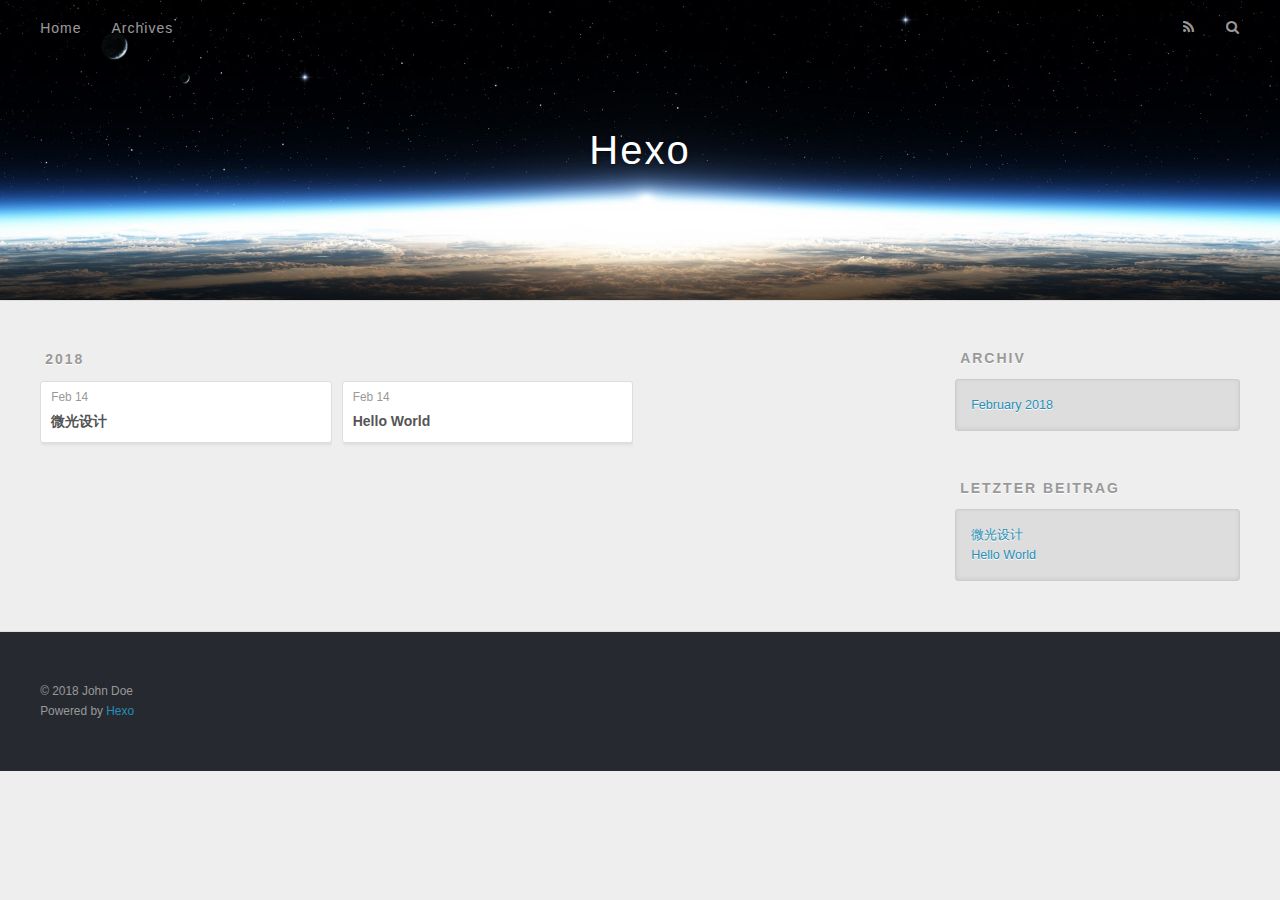
==== archives/index.html @ 1cd27b0e "Site updated: 2018-02-20 21:52:46" ====
<!DOCTYPE html>
<html>
<head>
  <meta charset="utf-8">
  

  
  <title>Archiv | Hexo</title>
  <meta name="viewport" content="width=device-width, initial-scale=1, maximum-scale=1">
  <meta property="og:type" content="website">
<meta property="og:title" content="Hexo">
<meta property="og:url" content="http://yoursite.com/archives/index.html">
<meta property="og:site_name" content="Hexo">
<meta name="twitter:card" content="summary">
<meta name="twitter:title" content="Hexo">
  
    <link rel="alternate" href="/atom.xml" title="Hexo" type="application/atom+xml">
  
  
    <link rel="icon" href="/favicon.png">
  
  
    <link href="//fonts.googleapis.com/css?family=Source+Code+Pro" rel="stylesheet" type="text/css">
  
  <link rel="stylesheet" href="/css/style.css">
</head>

<body>
  <div id="container">
    <div id="wrap">
      <header id="header">
  <div id="banner"></div>
  <div id="header-outer" class="outer">
    <div id="header-title" class="inner">
      <h1 id="logo-wrap">
        <a href="/" id="logo">Hexo</a>
      </h1>
      
    </div>
    <div id="header-inner" class="inner">
      <nav id="main-nav">
        <a id="main-nav-toggle" class="nav-icon"></a>
        
          <a class="main-nav-link" href="/">Home</a>
        
          <a class="main-nav-link" href="/archives">Archives</a>
        
      </nav>
      <nav id="sub-nav">
        
          <a id="nav-rss-link" class="nav-icon" href="/atom.xml" title="RSS Feed"></a>
        
        <a id="nav-search-btn" class="nav-icon" title="Suche"></a>
      </nav>
      <div id="search-form-wrap">
        <form action="//google.com/search" method="get" accept-charset="UTF-8" class="search-form"><input type="search" name="q" class="search-form-input" placeholder="Search"><button type="submit" class="search-form-submit">&#xF002;</button><input type="hidden" name="sitesearch" value="http://yoursite.com"></form>
      </div>
    </div>
  </div>
</header>
      <div class="outer">
        <section id="main">
  
  
    
    
      
      
      <section class="archives-wrap">
        <div class="archive-year-wrap">
          <a href="/archives/2018" class="archive-year">2018</a>
        </div>
        <div class="archives">
    
    <article class="archive-article archive-type-post">
  <div class="archive-article-inner">
    <header class="archive-article-header">
      <a href="/2018/02/14/微光设计/" class="archive-article-date">
  <time datetime="2018-02-14T03:59:47.000Z" itemprop="datePublished">Feb 14</time>
</a>
      
  
    <h1 itemprop="name">
      <a class="archive-article-title" href="/2018/02/14/微光设计/">微光设计</a>
    </h1>
  

    </header>
  </div>
</article>
  
    
    
    <article class="archive-article archive-type-post">
  <div class="archive-article-inner">
    <header class="archive-article-header">
      <a href="/2018/02/14/hello-world/" class="archive-article-date">
  <time datetime="2018-02-14T03:31:46.911Z" itemprop="datePublished">Feb 14</time>
</a>
      
  
    <h1 itemprop="name">
      <a class="archive-article-title" href="/2018/02/14/hello-world/">Hello World</a>
    </h1>
  

    </header>
  </div>
</article>
  
  
    </div></section>
  


</section>
        
          <aside id="sidebar">
  
    

  
    

  
    
  
    
  <div class="widget-wrap">
    <h3 class="widget-title">Archiv</h3>
    <div class="widget">
      <ul class="archive-list"><li class="archive-list-item"><a class="archive-list-link" href="/archives/2018/02/">February 2018</a></li></ul>
    </div>
  </div>


  
    
  <div class="widget-wrap">
    <h3 class="widget-title">letzter Beitrag</h3>
    <div class="widget">
      <ul>
        
          <li>
            <a href="/2018/02/14/微光设计/">微光设计</a>
          </li>
        
          <li>
            <a href="/2018/02/14/hello-world/">Hello World</a>
          </li>
        
      </ul>
    </div>
  </div>

  
</aside>
        
      </div>
      <footer id="footer">
  
  <div class="outer">
    <div id="footer-info" class="inner">
      &copy; 2018 John Doe<br>
      Powered by <a href="http://hexo.io/" target="_blank">Hexo</a>
    </div>
  </div>
</footer>
    </div>
    <nav id="mobile-nav">
  
    <a href="/" class="mobile-nav-link">Home</a>
  
    <a href="/archives" class="mobile-nav-link">Archives</a>
  
</nav>
    

<script src="//ajax.googleapis.com/ajax/libs/jquery/2.0.3/jquery.min.js"></script>


  <link rel="stylesheet" href="/fancybox/jquery.fancybox.css">
  <script src="/fancybox/jquery.fancybox.pack.js"></script>


<script src="/js/script.js"></script>



  </div>
</body>
</html>
---- css/style.css ----
body {
  width: 100%;
}
body:before,
body:after {
  content: "";
  display: table;
}
body:after {
  clear: both;
}
html,
body,
div,
span,
applet,
object,
iframe,
h1,
h2,
h3,
h4,
h5,
h6,
p,
blockquote,
pre,
a,
abbr,
acronym,
address,
big,
cite,
code,
del,
dfn,
em,
img,
ins,
kbd,
q,
s,
samp,
small,
strike,
strong,
sub,
sup,
tt,
var,
dl,
dt,
dd,
ol,
ul,
li,
fieldset,
form,
label,
legend,
table,
caption,
tbody,
tfoot,
thead,
tr,
th,
td {
  margin: 0;
  padding: 0;
  border: 0;
  outline: 0;
  font-weight: inherit;
  font-style: inherit;
  font-family: inherit;
  font-size: 100%;
  vertical-align: baseline;
}
body {
  line-height: 1;
  color: #000;
  background: #fff;
}
ol,
ul {
  list-style: none;
}
table {
  border-collapse: separate;
  border-spacing: 0;
  vertical-align: middle;
}
caption,
th,
td {
  text-align: left;
  font-weight: normal;
  vertical-align: middle;
}
a img {
  border: none;
}
input,
button {
  margin: 0;
  padding: 0;
}
input::-moz-focus-inner,
button::-moz-focus-inner {
  border: 0;
  padding: 0;
}
@font-face {
  font-family: FontAwesome;
  font-style: normal;
  font-weight: normal;
  src: url("fonts/fontawesome-webfont.eot?v=#4.0.3");
  src: url("fonts/fontawesome-webfont.eot?#iefix&v=#4.0.3") format("embedded-opentype"), url("fonts/fontawesome-webfont.woff?v=#4.0.3") format("woff"), url("fonts/fontawesome-webfont.ttf?v=#4.0.3") format("truetype"), url("fonts/fontawesome-webfont.svg#fontawesomeregular?v=#4.0.3") format("svg");
}
html,
body,
#container {
  height: 100%;
}
body {
  background: #eee;
  font: 14px -apple-system, BlinkMacSystemFont, "Segoe UI", "Roboto", "Oxygen", "Ubuntu", "Cantarell", "Fira Sans", "Droid Sans", "Helvetica Neue", sans-serif;
  -webkit-text-size-adjust: 100%;
}
.outer {
  max-width: 1220px;
  margin: 0 auto;
  padding: 0 20px;
}
.outer:before,
.outer:after {
  content: "";
  display: table;
}
.outer:after {
  clear: both;
}
.inner {
  display: inline;
  float: left;
  width: 98.33333333333333%;
  margin: 0 0.833333333333333%;
}
.left,
.alignleft {
  float: left;
}
.right,
.alignright {
  float: right;
}
.clear {
  clear: both;
}
#container {
  position: relative;
}
.mobile-nav-on {
  overflow: hidden;
}
#wrap {
  height: 100%;
  width: 100%;
  position: absolute;
  top: 0;
  left: 0;
  -webkit-transition: 0.2s ease-out;
  -moz-transition: 0.2s ease-out;
  -ms-transition: 0.2s ease-out;
  transition: 0.2s ease-out;
  z-index: 1;
  background: #eee;
}
.mobile-nav-on #wrap {
  left: 280px;
}
@media screen and (min-width: 768px) {
  #main {
    display: inline;
    float: left;
    width: 73.33333333333333%;
    margin: 0 0.833333333333333%;
  }
}
.article-date,
.article-category-link,
.archive-year,
.widget-title {
  text-decoration: none;
  text-transform: uppercase;
  letter-spacing: 2px;
  color: #999;
  margin-bottom: 1em;
  margin-left: 5px;
  line-height: 1em;
  text-shadow: 0 1px #fff;
  font-weight: bold;
}
.article-inner,
.archive-article-inner {
  background: #fff;
  -webkit-box-shadow: 1px 2px 3px #ddd;
  box-shadow: 1px 2px 3px #ddd;
  border: 1px solid #ddd;
  border-radius: 3px;
}
.article-entry h1,
.widget h1 {
  font-size: 2em;
}
.article-entry h2,
.widget h2 {
  font-size: 1.5em;
}
.article-entry h3,
.widget h3 {
  font-size: 1.3em;
}
.article-entry h4,
.widget h4 {
  font-size: 1.2em;
}
.article-entry h5,
.widget h5 {
  font-size: 1em;
}
.article-entry h6,
.widget h6 {
  font-size: 1em;
  color: #999;
}
.article-entry hr,
.widget hr {
  border: 1px dashed #ddd;
}
.article-entry strong,
.widget strong {
  font-weight: bold;
}
.article-entry em,
.widget em,
.article-entry cite,
.widget cite {
  font-style: italic;
}
.article-entry sup,
.widget sup,
.article-entry sub,
.widget sub {
  font-size: 0.75em;
  line-height: 0;
  position: relative;
  vertical-align: baseline;
}
.article-entry sup,
.widget sup {
  top: -0.5em;
}
.article-entry sub,
.widget sub {
  bottom: -0.2em;
}
.article-entry small,
.widget small {
  font-size: 0.85em;
}
.article-entry acronym,
.widget acronym,
.article-entry abbr,
.widget abbr {
  border-bottom: 1px dotted;
}
.article-entry ul,
.widget ul,
.article-entry ol,
.widget ol,
.article-entry dl,
.widget dl {
  margin: 0 20px;
  line-height: 1.6em;
}
.article-entry ul ul,
.widget ul ul,
.article-entry ol ul,
.widget ol ul,
.article-entry ul ol,
.widget ul ol,
.article-entry ol ol,
.widget ol ol {
  margin-top: 0;
  margin-bottom: 0;
}
.article-entry ul,
.widget ul {
  list-style: disc;
}
.article-entry ol,
.widget ol {
  list-style: decimal;
}
.article-entry dt,
.widget dt {
  font-weight: bold;
}
#header {
  height: 300px;
  position: relative;
  border-bottom: 1px solid #ddd;
}
#header:before,
#header:after {
  content: "";
  position: absolute;
  left: 0;
  right: 0;
  height: 40px;
}
#header:before {
  top: 0;
  background: -webkit-linear-gradient(rgba(0,0,0,0.2), transparent);
  background: -moz-linear-gradient(rgba(0,0,0,0.2), transparent);
  background: -ms-linear-gradient(rgba(0,0,0,0.2), transparent);
  background: linear-gradient(rgba(0,0,0,0.2), transparent);
}
#header:after {
  bottom: 0;
  background: -webkit-linear-gradient(transparent, rgba(0,0,0,0.2));
  background: -moz-linear-gradient(transparent, rgba(0,0,0,0.2));
  background: -ms-linear-gradient(transparent, rgba(0,0,0,0.2));
  background: linear-gradient(transparent, rgba(0,0,0,0.2));
}
#header-outer {
  height: 100%;
  position: relative;
}
#header-inner {
  position: relative;
  overflow: hidden;
}
#banner {
  position: absolute;
  top: 0;
  left: 0;
  width: 100%;
  height: 100%;
  background: url("images/banner.jpg") center #000;
  -webkit-background-size: cover;
  -moz-background-size: cover;
  background-size: cover;
  z-index: -1;
}
#header-title {
  text-align: center;
  height: 40px;
  position: absolute;
  top: 50%;
  left: 0;
  margin-top: -20px;
}
#logo,
#subtitle {
  text-decoration: none;
  color: #fff;
  font-weight: 300;
  text-shadow: 0 1px 4px rgba(0,0,0,0.3);
}
#logo {
  font-size: 40px;
  line-height: 40px;
  letter-spacing: 2px;
}
#subtitle {
  font-size: 16px;
  line-height: 16px;
  letter-spacing: 1px;
}
#subtitle-wrap {
  margin-top: 16px;
}
#main-nav {
  float: left;
  margin-left: -15px;
}
.nav-icon,
.main-nav-link {
  float: left;
  color: #fff;
  opacity: 0.6;
  text-decoration: none;
  text-shadow: 0 1px rgba(0,0,0,0.2);
  -webkit-transition: opacity 0.2s;
  -moz-transition: opacity 0.2s;
  -ms-transition: opacity 0.2s;
  transition: opacity 0.2s;
  display: block;
  padding: 20px 15px;
}
.nav-icon:hover,
.main-nav-link:hover {
  opacity: 1;
}
.nav-icon {
  font-family: FontAwesome;
  text-align: center;
  font-size: 14px;
  width: 14px;
  height: 14px;
  padding: 20px 15px;
  position: relative;
  cursor: pointer;
}
.main-nav-link {
  font-weight: 300;
  letter-spacing: 1px;
}
@media screen and (max-width: 479px) {
  .main-nav-link {
    display: none;
  }
}
#main-nav-toggle {
  display: none;
}
#main-nav-toggle:before {
  content: "\f0c9";
}
@media screen and (max-width: 479px) {
  #main-nav-toggle {
    display: block;
  }
}
#sub-nav {
  float: right;
  margin-right: -15px;
}
#nav-rss-link:before {
  content: "\f09e";
}
#nav-search-btn:before {
  content: "\f002";
}
#search-form-wrap {
  position: absolute;
  top: 15px;
  width: 150px;
  height: 30px;
  right: -150px;
  opacity: 0;
  -webkit-transition: 0.2s ease-out;
  -moz-transition: 0.2s ease-out;
  -ms-transition: 0.2s ease-out;
  transition: 0.2s ease-out;
}
#search-form-wrap.on {
  opacity: 1;
  right: 0;
}
@media screen and (max-width: 479px) {
  #search-form-wrap {
    width: 100%;
    right: -100%;
  }
}
.search-form {
  position: absolute;
  top: 0;
  left: 0;
  right: 0;
  background: #fff;
  padding: 5px 15px;
  border-radius: 15px;
  -webkit-box-shadow: 0 0 10px rgba(0,0,0,0.3);
  box-shadow: 0 0 10px rgba(0,0,0,0.3);
}
.search-form-input {
  border: none;
  background: none;
  color: #555;
  width: 100%;
  font: 13px -apple-system, BlinkMacSystemFont, "Segoe UI", "Roboto", "Oxygen", "Ubuntu", "Cantarell", "Fira Sans", "Droid Sans", "Helvetica Neue", sans-serif;
  outline: none;
}
.search-form-input::-webkit-search-results-decoration,
.search-form-input::-webkit-search-cancel-button {
  -webkit-appearance: none;
}
.search-form-submit {
  position: absolute;
  top: 50%;
  right: 10px;
  margin-top: -7px;
  font: 13px FontAwesome;
  border: none;
  background: none;
  color: #bbb;
  cursor: pointer;
}
.search-form-submit:hover,
.search-form-submit:focus {
  color: #777;
}
.article {
  margin: 50px 0;
}
.article-inner {
  overflow: hidden;
}
.article-meta:before,
.article-meta:after {
  content: "";
  display: table;
}
.article-meta:after {
  clear: both;
}
.article-date {
  float: left;
}
.article-category {
  float: left;
  line-height: 1em;
  color: #ccc;
  text-shadow: 0 1px #fff;
  margin-left: 8px;
}
.article-category:before {
  content: "\2022";
}
.article-category-link {
  margin: 0 12px 1em;
}
.article-header {
  padding: 20px 20px 0;
}
.article-title {
  text-decoration: none;
  font-size: 2em;
  font-weight: bold;
  color: #555;
  line-height: 1.1em;
  -webkit-transition: color 0.2s;
  -moz-transition: color 0.2s;
  -ms-transition: color 0.2s;
  transition: color 0.2s;
}
a.article-title:hover {
  color: #258fb8;
}
.article-entry {
  color: #555;
  padding: 0 20px;
}
.article-entry:before,
.article-entry:after {
  content: "";
  display: table;
}
.article-entry:after {
  clear: both;
}
.article-entry p,
.article-entry table {
  line-height: 1.6em;
  margin: 1.6em 0;
}
.article-entry h1,
.article-entry h2,
.article-entry h3,
.article-entry h4,
.article-entry h5,
.article-entry h6 {
  font-weight: bold;
}
.article-entry h1,
.article-entry h2,
.article-entry h3,
.article-entry h4,
.article-entry h5,
.article-entry h6 {
  line-height: 1.1em;
  margin: 1.1em 0;
}
.article-entry a {
  color: #258fb8;
  text-decoration: none;
}
.article-entry a:hover {
  text-decoration: underline;
}
.article-entry ul,
.article-entry ol,
.article-entry dl {
  margin-top: 1.6em;
  margin-bottom: 1.6em;
}
.article-entry img,
.article-entry video {
  max-width: 100%;
  height: auto;
  display: block;
  margin: auto;
}
.article-entry iframe {
  border: none;
}
.article-entry table {
  width: 100%;
  border-collapse: collapse;
  border-spacing: 0;
}
.article-entry th {
  font-weight: bold;
  border-bottom: 3px solid #ddd;
  padding-bottom: 0.5em;
}
.article-entry td {
  border-bottom: 1px solid #ddd;
  padding: 10px 0;
}
.article-entry blockquote {
  font-family: Georgia, "Times New Roman", serif;
  font-size: 1.4em;
  margin: 1.6em 20px;
  text-align: center;
}
.article-entry blockquote footer {
  font-size: 14px;
  margin: 1.6em 0;
  font-family: -apple-system, BlinkMacSystemFont, "Segoe UI", "Roboto", "Oxygen", "Ubuntu", "Cantarell", "Fira Sans", "Droid Sans", "Helvetica Neue", sans-serif;
}
.article-entry blockquote footer cite:before {
  content: "—";
  padding: 0 0.5em;
}
.article-entry .pullquote {
  text-align: left;
  width: 45%;
  margin: 0;
}
.article-entry .pullquote.left {
  margin-left: 0.5em;
  margin-right: 1em;
}
.article-entry .pullquote.right {
  margin-right: 0.5em;
  margin-left: 1em;
}
.article-entry .caption {
  color: #999;
  display: block;
  font-size: 0.9em;
  margin-top: 0.5em;
  position: relative;
  text-align: center;
}
.article-entry .video-container {
  position: relative;
  padding-top: 56.25%;
  height: 0;
  overflow: hidden;
}
.article-entry .video-container iframe,
.article-entry .video-container object,
.article-entry .video-container embed {
  position: absolute;
  top: 0;
  left: 0;
  width: 100%;
  height: 100%;
  margin-top: 0;
}
.article-more-link a {
  display: inline-block;
  line-height: 1em;
  padding: 6px 15px;
  border-radius: 15px;
  background: #eee;
  color: #999;
  text-shadow: 0 1px #fff;
  text-decoration: none;
}
.article-more-link a:hover {
  background: #258fb8;
  color: #fff;
  text-decoration: none;
  text-shadow: 0 1px #1e7293;
}
.article-footer {
  font-size: 0.85em;
  line-height: 1.6em;
  border-top: 1px solid #ddd;
  padding-top: 1.6em;
  margin: 0 20px 20px;
}
.article-footer:before,
.article-footer:after {
  content: "";
  display: table;
}
.article-footer:after {
  clear: both;
}
.article-footer a {
  color: #999;
  text-decoration: none;
}
.article-footer a:hover {
  color: #555;
}
.article-tag-list-item {
  float: left;
  margin-right: 10px;
}
.article-tag-list-link:before {
  content: "#";
}
.article-comment-link {
  float: right;
}
.article-comment-link:before {
  content: "\f075";
  font-family: FontAwesome;
  padding-right: 8px;
}
.article-share-link {
  cursor: pointer;
  float: right;
  margin-left: 20px;
}
.article-share-link:before {
  content: "\f064";
  font-family: FontAwesome;
  padding-right: 6px;
}
#article-nav {
  position: relative;
}
#article-nav:before,
#article-nav:after {
  content: "";
  display: table;
}
#article-nav:after {
  clear: both;
}
@media screen and (min-width: 768px) {
  #article-nav {
    margin: 50px 0;
  }
  #article-nav:before {
    width: 8px;
    height: 8px;
    position: absolute;
    top: 50%;
    left: 50%;
    margin-top: -4px;
    margin-left: -4px;
    content: "";
    border-radius: 50%;
    background: #ddd;
    -webkit-box-shadow: 0 1px 2px #fff;
    box-shadow: 0 1px 2px #fff;
  }
}
.article-nav-link-wrap {
  text-decoration: none;
  text-shadow: 0 1px #fff;
  color: #999;
  -webkit-box-sizing: border-box;
  -moz-box-sizing: border-box;
  box-sizing: border-box;
  margin-top: 50px;
  text-align: center;
  display: block;
}
.article-nav-link-wrap:hover {
  color: #555;
}
@media screen and (min-width: 768px) {
  .article-nav-link-wrap {
    width: 50%;
    margin-top: 0;
  }
}
@media screen and (min-width: 768px) {
  #article-nav-newer {
    float: left;
    text-align: right;
    padding-right: 20px;
  }
}
@media screen and (min-width: 768px) {
  #article-nav-older {
    float: right;
    text-align: left;
    padding-left: 20px;
  }
}
.article-nav-caption {
  text-transform: uppercase;
  letter-spacing: 2px;
  color: #ddd;
  line-height: 1em;
  font-weight: bold;
}
#article-nav-newer .article-nav-caption {
  margin-right: -2px;
}
.article-nav-title {
  font-size: 0.85em;
  line-height: 1.6em;
  margin-top: 0.5em;
}
.article-share-box {
  position: absolute;
  display: none;
  background: #fff;
  -webkit-box-shadow: 1px 2px 10px rgba(0,0,0,0.2);
  box-shadow: 1px 2px 10px rgba(0,0,0,0.2);
  border-radius: 3px;
  margin-left: -145px;
  overflow: hidden;
  z-index: 1;
}
.article-share-box.on {
  display: block;
}
.article-share-input {
  width: 100%;
  background: none;
  -webkit-box-sizing: border-box;
  -moz-box-sizing: border-box;
  box-sizing: border-box;
  font: 14px -apple-system, BlinkMacSystemFont, "Segoe UI", "Roboto", "Oxygen", "Ubuntu", "Cantarell", "Fira Sans", "Droid Sans", "Helvetica Neue", sans-serif;
  padding: 0 15px;
  color: #555;
  outline: none;
  border: 1px solid #ddd;
  border-radius: 3px 3px 0 0;
  height: 36px;
  line-height: 36px;
}
.article-share-links {
  background: #eee;
}
.article-share-links:before,
.article-share-links:after {
  content: "";
  display: table;
}
.article-share-links:after {
  clear: both;
}
.article-share-twitter,
.article-share-facebook,
.article-share-pinterest,
.article-share-google {
  width: 50px;
  height: 36px;
  display: block;
  float: left;
  position: relative;
  color: #999;
  text-shadow: 0 1px #fff;
}
.article-share-twitter:before,
.article-share-facebook:before,
.article-share-pinterest:before,
.article-share-google:before {
  font-size: 20px;
  font-family: FontAwesome;
  width: 20px;
  height: 20px;
  position: absolute;
  top: 50%;
  left: 50%;
  margin-top: -10px;
  margin-left: -10px;
  text-align: center;
}
.article-share-twitter:hover,
.article-share-facebook:hover,
.article-share-pinterest:hover,
.article-share-google:hover {
  color: #fff;
}
.article-share-twitter:before {
  content: "\f099";
}
.article-share-twitter:hover {
  background: #00aced;
  text-shadow: 0 1px #008abe;
}
.article-share-facebook:before {
  content: "\f09a";
}
.article-share-facebook:hover {
  background: #3b5998;
  text-shadow: 0 1px #2f477a;
}
.article-share-pinterest:before {
  content: "\f0d2";
}
.article-share-pinterest:hover {
  background: #cb2027;
  text-shadow: 0 1px #a21a1f;
}
.article-share-google:before {
  content: "\f0d5";
}
.article-share-google:hover {
  background: #dd4b39;
  text-shadow: 0 1px #be3221;
}
.article-gallery {
  background: #000;
  position: relative;
}
.article-gallery-photos {
  position: relative;
  overflow: hidden;
}
.article-gallery-img {
  display: none;
  max-width: 100%;
}
.article-gallery-img:first-child {
  display: block;
}
.article-gallery-img.loaded {
  position: absolute;
  display: block;
}
.article-gallery-img img {
  display: block;
  max-width: 100%;
  margin: 0 auto;
}
#comments {
  background: #fff;
  -webkit-box-shadow: 1px 2px 3px #ddd;
  box-shadow: 1px 2px 3px #ddd;
  padding: 20px;
  border: 1px solid #ddd;
  border-radius: 3px;
  margin: 50px 0;
}
#comments a {
  color: #258fb8;
}
.archives-wrap {
  margin: 50px 0;
}
.archives:before,
.archives:after {
  content: "";
  display: table;
}
.archives:after {
  clear: both;
}
.archive-year-wrap {
  margin-bottom: 1em;
}
.archives {
  -webkit-column-gap: 10px;
  -moz-column-gap: 10px;
  column-gap: 10px;
}
@media screen and (min-width: 480px) and (max-width: 767px) {
  .archives {
    -webkit-column-count: 2;
    -moz-column-count: 2;
    column-count: 2;
  }
}
@media screen and (min-width: 768px) {
  .archives {
    -webkit-column-count: 3;
    -moz-column-count: 3;
    column-count: 3;
  }
}
.archive-article {
  -webkit-column-break-inside: avoid;
  page-break-inside: avoid;
  overflow: hidden;
  break-inside: avoid-column;
}
.archive-article-inner {
  padding: 10px;
  margin-bottom: 15px;
}
.archive-article-title {
  text-decoration: none;
  font-weight: bold;
  color: #555;
  -webkit-transition: color 0.2s;
  -moz-transition: color 0.2s;
  -ms-transition: color 0.2s;
  transition: color 0.2s;
  line-height: 1.6em;
}
.archive-article-title:hover {
  color: #258fb8;
}
.archive-article-footer {
  margin-top: 1em;
}
.archive-article-date {
  color: #999;
  text-decoration: none;
  font-size: 0.85em;
  line-height: 1em;
  margin-bottom: 0.5em;
  display: block;
}
#page-nav {
  margin: 50px auto;
  background: #fff;
  -webkit-box-shadow: 1px 2px 3px #ddd;
  box-shadow: 1px 2px 3px #ddd;
  border: 1px solid #ddd;
  border-radius: 3px;
  text-align: center;
  color: #999;
  overflow: hidden;
}
#page-nav:before,
#page-nav:after {
  content: "";
  display: table;
}
#page-nav:after {
  clear: both;
}
#page-nav a,
#page-nav span {
  padding: 10px 20px;
  line-height: 1;
  height: 2ex;
}
#page-nav a {
  color: #999;
  text-decoration: none;
}
#page-nav a:hover {
  background: #999;
  color: #fff;
}
#page-nav .prev {
  float: left;
}
#page-nav .next {
  float: right;
}
#page-nav .page-number {
  display: inline-block;
}
@media screen and (max-width: 479px) {
  #page-nav .page-number {
    display: none;
  }
}
#page-nav .current {
  color: #555;
  font-weight: bold;
}
#page-nav .space {
  color: #ddd;
}
#footer {
  background: #262a30;
  padding: 50px 0;
  border-top: 1px solid #ddd;
  color: #999;
}
#footer a {
  color: #258fb8;
  text-decoration: none;
}
#footer a:hover {
  text-decoration: underline;
}
#footer-info {
  line-height: 1.6em;
  font-size: 0.85em;
}
.article-entry pre,
.article-entry .highlight {
  background: #2d2d2d;
  margin: 0 -20px;
  padding: 15px 20px;
  border-style: solid;
  border-color: #ddd;
  border-width: 1px 0;
  overflow: auto;
  color: #ccc;
  line-height: 22.400000000000002px;
}
.article-entry .highlight .gutter pre,
.article-entry .gist .gist-file .gist-data .line-numbers {
  color: #666;
  font-size: 0.85em;
}
.article-entry pre,
.article-entry code {
  font-family: "Source Code Pro", Consolas, Monaco, Menlo, Consolas, monospace;
}
.article-entry code {
  background: #eee;
  text-shadow: 0 1px #fff;
  padding: 0 0.3em;
}
.article-entry pre code {
  background: none;
  text-shadow: none;
  padding: 0;
}
.article-entry .highlight pre {
  border: none;
  margin: 0;
  padding: 0;
}
.article-entry .highlight table {
  margin: 0;
  width: auto;
}
.article-entry .highlight td {
  border: none;
  padding: 0;
}
.article-entry .highlight figcaption {
  font-size: 0.85em;
  color: #999;
  line-height: 1em;
  margin-bottom: 1em;
}
.article-entry .highlight figcaption:before,
.article-entry .highlight figcaption:after {
  content: "";
  display: table;
}
.article-entry .highlight figcaption:after {
  clear: both;
}
.article-entry .highlight figcaption a {
  float: right;
}
.article-entry .highlight .gutter pre {
  text-align: right;
  padding-right: 20px;
}
.article-entry .highlight .line {
  height: 22.400000000000002px;
}
.article-entry .highlight .line.marked {
  background: #515151;
}
.article-entry .gist {
  margin: 0 -20px;
  border-style: solid;
  border-color: #ddd;
  border-width: 1px 0;
  background: #2d2d2d;
  padding: 15px 20px 15px 0;
}
.article-entry .gist .gist-file {
  border: none;
  font-family: "Source Code Pro", Consolas, Monaco, Menlo, Consolas, monospace;
  margin: 0;
}
.article-entry .gist .gist-file .gist-data {
  background: none;
  border: none;
}
.article-entry .gist .gist-file .gist-data .line-numbers {
  background: none;
  border: none;
  padding: 0 20px 0 0;
}
.article-entry .gist .gist-file .gist-data .line-data {
  padding: 0 !important;
}
.article-entry .gist .gist-file .highlight {
  margin: 0;
  padding: 0;
  border: none;
}
.article-entry .gist .gist-file .gist-meta {
  background: #2d2d2d;
  color: #999;
  font: 0.85em -apple-system, BlinkMacSystemFont, "Segoe UI", "Roboto", "Oxygen", "Ubuntu", "Cantarell", "Fira Sans", "Droid Sans", "Helvetica Neue", sans-serif;
  text-shadow: 0 0;
  padding: 0;
  margin-top: 1em;
  margin-left: 20px;
}
.article-entry .gist .gist-file .gist-meta a {
  color: #258fb8;
  font-weight: normal;
}
.article-entry .gist .gist-file .gist-meta a:hover {
  text-decoration: underline;
}
pre .comment,
pre .title {
  color: #999;
}
pre .variable,
pre .attribute,
pre .tag,
pre .regexp,
pre .ruby .constant,
pre .xml .tag .title,
pre .xml .pi,
pre .xml .doctype,
pre .html .doctype,
pre .css .id,
pre .css .class,
pre .css .pseudo {
  color: #f2777a;
}
pre .number,
pre .preprocessor,
pre .built_in,
pre .literal,
pre .params,
pre .constant {
  color: #f99157;
}
pre .class,
pre .ruby .class .title,
pre .css .rules .attribute {
  color: #9c9;
}
pre .string,
pre .value,
pre .inheritance,
pre .header,
pre .ruby .symbol,
pre .xml .cdata {
  color: #9c9;
}
pre .css .hexcolor {
  color: #6cc;
}
pre .function,
pre .python .decorator,
pre .python .title,
pre .ruby .function .title,
pre .ruby .title .keyword,
pre .perl .sub,
pre .javascript .title,
pre .coffeescript .title {
  color: #69c;
}
pre .keyword,
pre .javascript .function {
  color: #c9c;
}
@media screen and (max-width: 479px) {
  #mobile-nav {
    position: absolute;
    top: 0;
    left: 0;
    width: 280px;
    height: 100%;
    background: #191919;
    border-right: 1px solid #fff;
  }
}
@media screen and (max-width: 479px) {
  .mobile-nav-link {
    display: block;
    color: #999;
    text-decoration: none;
    padding: 15px 20px;
    font-weight: bold;
  }
  .mobile-nav-link:hover {
    color: #fff;
  }
}
@media screen and (min-width: 768px) {
  #sidebar {
    display: inline;
    float: left;
    width: 23.333333333333332%;
    margin: 0 0.833333333333333%;
  }
}
.widget-wrap {
  margin: 50px 0;
}
.widget {
  color: #777;
  text-shadow: 0 1px #fff;
  background: #ddd;
  -webkit-box-shadow: 0 -1px 4px #ccc inset;
  box-shadow: 0 -1px 4px #ccc inset;
  border: 1px solid #ccc;
  padding: 15px;
  border-radius: 3px;
}
.widget a {
  color: #258fb8;
  text-decoration: none;
}
.widget a:hover {
  text-decoration: underline;
}
.widget ul ul,
.widget ol ul,
.widget dl ul,
.widget ul ol,
.widget ol ol,
.widget dl ol,
.widget ul dl,
.widget ol dl,
.widget dl dl {
  margin-left: 15px;
  list-style: disc;
}
.widget {
  line-height: 1.6em;
  word-wrap: break-word;
  font-size: 0.9em;
}
.widget ul,
.widget ol {
  list-style: none;
  margin: 0;
}
.widget ul ul,
.widget ol ul,
.widget ul ol,
.widget ol ol {
  margin: 0 20px;
}
.widget ul ul,
.widget ol ul {
  list-style: disc;
}
.widget ul ol,
.widget ol ol {
  list-style: decimal;
}
.category-list-count,
.tag-list-count,
.archive-list-count {
  padding-left: 5px;
  color: #999;
  font-size: 0.85em;
}
.category-list-count:before,
.tag-list-count:before,
.archive-list-count:before {
  content: "(";
}
.category-list-count:after,
.tag-list-count:after,
.archive-list-count:after {
  content: ")";
}
.tagcloud a {
  margin-right: 5px;
  display: inline-block;
}
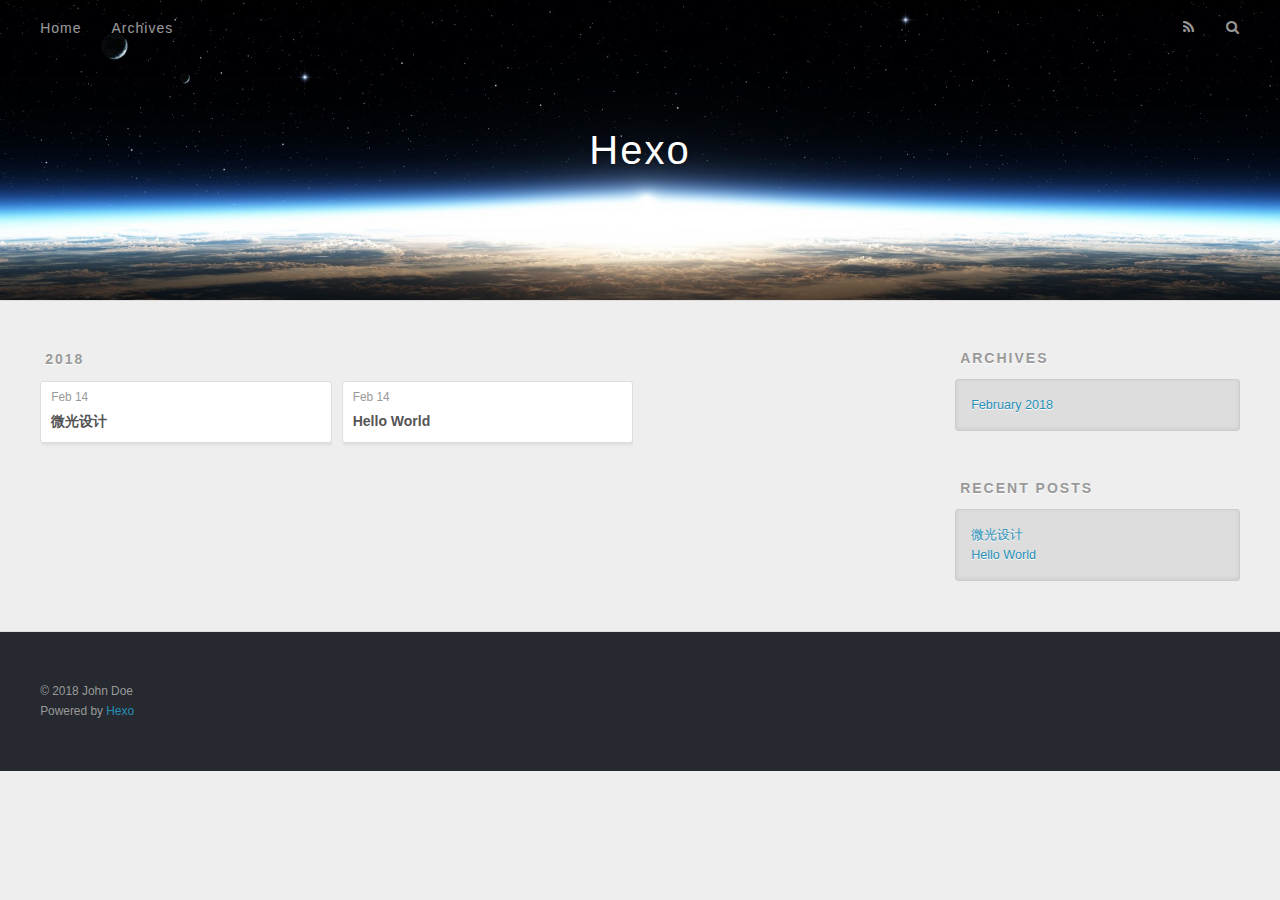
==== commit bd108301: "Site updated: 2018-02-20 21:59:26" ====
--- a/archives/index.html
+++ b/archives/index.html
@@ -5,7 +5,7 @@
   
 
   
-  <title>Archiv | Hexo</title>
+  <title>Archives | Hexo</title>
   <meta name="viewport" content="width=device-width, initial-scale=1, maximum-scale=1">
   <meta property="og:type" content="website">
 <meta property="og:title" content="Hexo">
@@ -50,7 +50,7 @@
         
           <a id="nav-rss-link" class="nav-icon" href="/atom.xml" title="RSS Feed"></a>
         
-        <a id="nav-search-btn" class="nav-icon" title="Suche"></a>
+        <a id="nav-search-btn" class="nav-icon" title="Search"></a>
       </nav>
       <div id="search-form-wrap">
         <form action="//google.com/search" method="get" accept-charset="UTF-8" class="search-form"><input type="search" name="q" class="search-form-input" placeholder="Search"><button type="submit" class="search-form-submit">&#xF002;</button><input type="hidden" name="sitesearch" value="http://yoursite.com"></form>
@@ -127,7 +127,7 @@
   
     
   <div class="widget-wrap">
-    <h3 class="widget-title">Archiv</h3>
+    <h3 class="widget-title">Archives</h3>
     <div class="widget">
       <ul class="archive-list"><li class="archive-list-item"><a class="archive-list-link" href="/archives/2018/02/">February 2018</a></li></ul>
     </div>
@@ -137,7 +137,7 @@
   
     
   <div class="widget-wrap">
-    <h3 class="widget-title">letzter Beitrag</h3>
+    <h3 class="widget-title">Recent Posts</h3>
     <div class="widget">
       <ul>
         
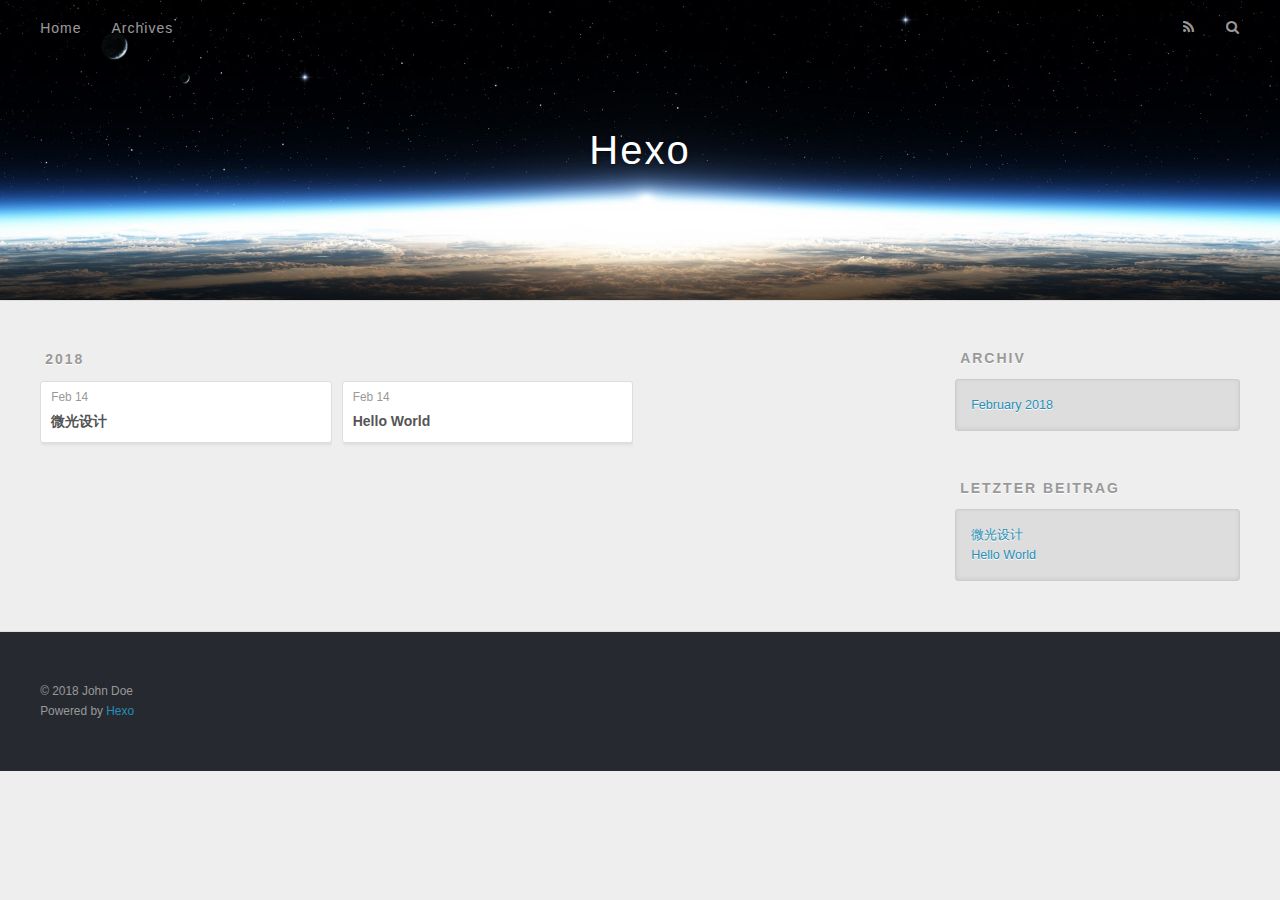
==== commit 3b787d66: "Site updated: 2018-02-20 21:59:56" ====
--- a/archives/index.html
+++ b/archives/index.html
@@ -5,7 +5,7 @@
   
 
   
-  <title>Archives | Hexo</title>
+  <title>Archiv | Hexo</title>
   <meta name="viewport" content="width=device-width, initial-scale=1, maximum-scale=1">
   <meta property="og:type" content="website">
 <meta property="og:title" content="Hexo">
@@ -50,7 +50,7 @@
         
           <a id="nav-rss-link" class="nav-icon" href="/atom.xml" title="RSS Feed"></a>
         
-        <a id="nav-search-btn" class="nav-icon" title="Search"></a>
+        <a id="nav-search-btn" class="nav-icon" title="Suche"></a>
       </nav>
       <div id="search-form-wrap">
         <form action="//google.com/search" method="get" accept-charset="UTF-8" class="search-form"><input type="search" name="q" class="search-form-input" placeholder="Search"><button type="submit" class="search-form-submit">&#xF002;</button><input type="hidden" name="sitesearch" value="http://yoursite.com"></form>
@@ -127,7 +127,7 @@
   
     
   <div class="widget-wrap">
-    <h3 class="widget-title">Archives</h3>
+    <h3 class="widget-title">Archiv</h3>
     <div class="widget">
       <ul class="archive-list"><li class="archive-list-item"><a class="archive-list-link" href="/archives/2018/02/">February 2018</a></li></ul>
     </div>
@@ -137,7 +137,7 @@
   
     
   <div class="widget-wrap">
-    <h3 class="widget-title">Recent Posts</h3>
+    <h3 class="widget-title">letzter Beitrag</h3>
     <div class="widget">
       <ul>
         
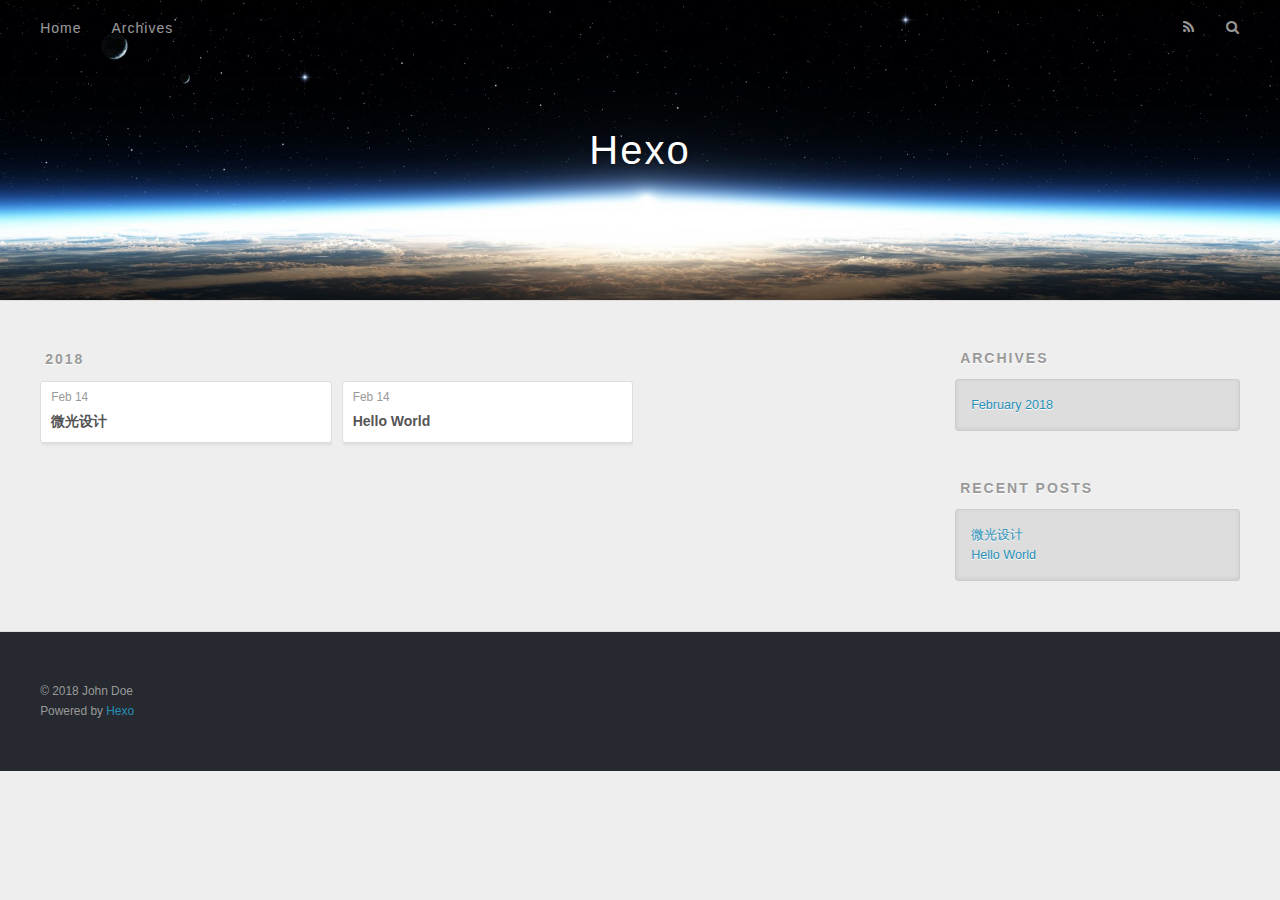
==== commit 1990e302: "Site updated: 2018-02-20 22:03:49" ====
--- a/archives/index.html
+++ b/archives/index.html
@@ -5,7 +5,7 @@
   
 
   
-  <title>Archiv | Hexo</title>
+  <title>Archives | Hexo</title>
   <meta name="viewport" content="width=device-width, initial-scale=1, maximum-scale=1">
   <meta property="og:type" content="website">
 <meta property="og:title" content="Hexo">
@@ -50,7 +50,7 @@
         
           <a id="nav-rss-link" class="nav-icon" href="/atom.xml" title="RSS Feed"></a>
         
-        <a id="nav-search-btn" class="nav-icon" title="Suche"></a>
+        <a id="nav-search-btn" class="nav-icon" title="Search"></a>
       </nav>
       <div id="search-form-wrap">
         <form action="//google.com/search" method="get" accept-charset="UTF-8" class="search-form"><input type="search" name="q" class="search-form-input" placeholder="Search"><button type="submit" class="search-form-submit">&#xF002;</button><input type="hidden" name="sitesearch" value="http://yoursite.com"></form>
@@ -127,7 +127,7 @@
   
     
   <div class="widget-wrap">
-    <h3 class="widget-title">Archiv</h3>
+    <h3 class="widget-title">Archives</h3>
     <div class="widget">
       <ul class="archive-list"><li class="archive-list-item"><a class="archive-list-link" href="/archives/2018/02/">February 2018</a></li></ul>
     </div>
@@ -137,7 +137,7 @@
   
     
   <div class="widget-wrap">
-    <h3 class="widget-title">letzter Beitrag</h3>
+    <h3 class="widget-title">Recent Posts</h3>
     <div class="widget">
       <ul>
         
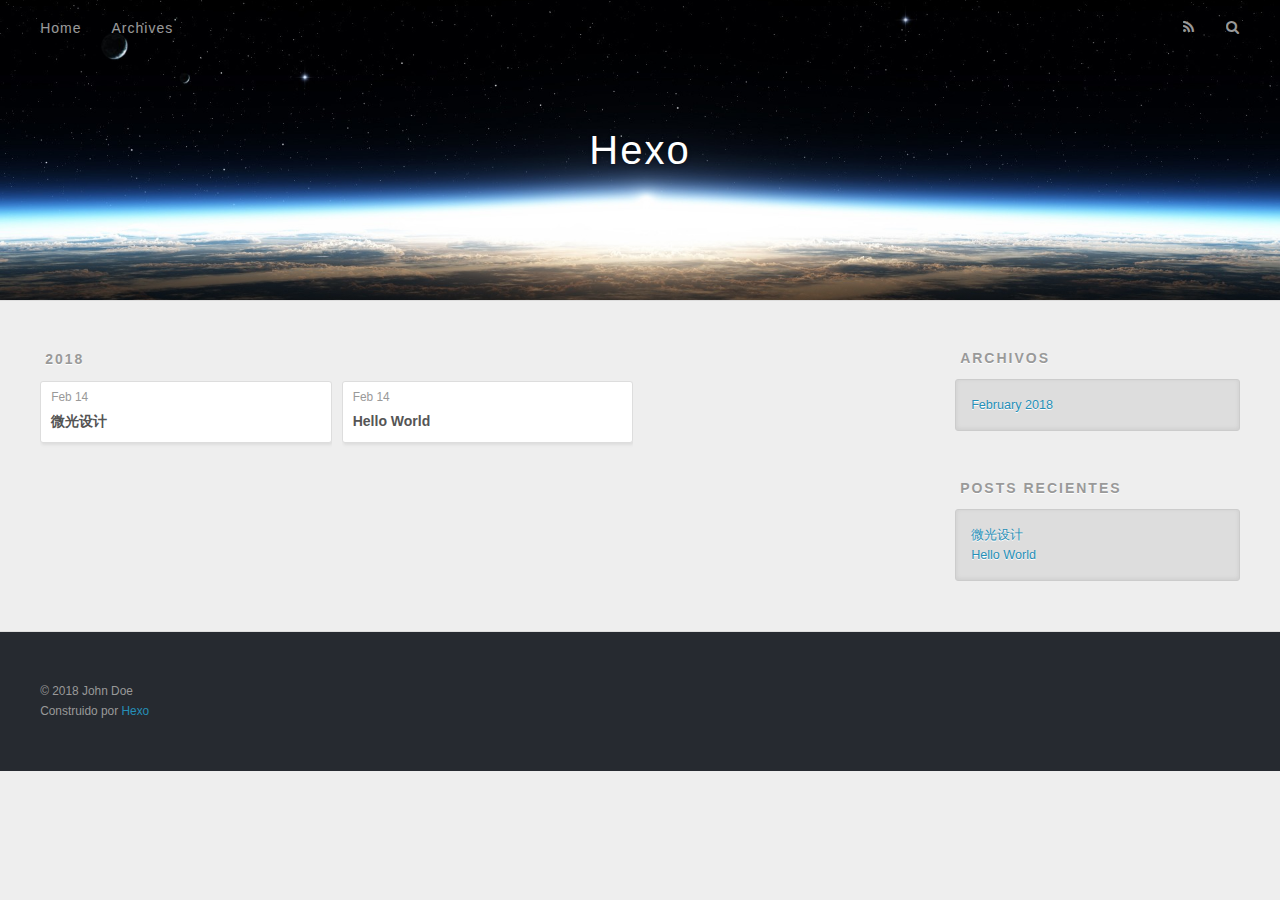
==== commit 78f59aea: "Site updated: 2018-02-20 22:04:14" ====
--- a/archives/index.html
+++ b/archives/index.html
@@ -5,7 +5,7 @@
   
 
   
-  <title>Archives | Hexo</title>
+  <title>Archivos | Hexo</title>
   <meta name="viewport" content="width=device-width, initial-scale=1, maximum-scale=1">
   <meta property="og:type" content="website">
 <meta property="og:title" content="Hexo">
@@ -48,9 +48,9 @@
       </nav>
       <nav id="sub-nav">
         
-          <a id="nav-rss-link" class="nav-icon" href="/atom.xml" title="RSS Feed"></a>
+          <a id="nav-rss-link" class="nav-icon" href="/atom.xml" title="RSS"></a>
         
-        <a id="nav-search-btn" class="nav-icon" title="Search"></a>
+        <a id="nav-search-btn" class="nav-icon" title="Buscar"></a>
       </nav>
       <div id="search-form-wrap">
         <form action="//google.com/search" method="get" accept-charset="UTF-8" class="search-form"><input type="search" name="q" class="search-form-input" placeholder="Search"><button type="submit" class="search-form-submit">&#xF002;</button><input type="hidden" name="sitesearch" value="http://yoursite.com"></form>
@@ -127,7 +127,7 @@
   
     
   <div class="widget-wrap">
-    <h3 class="widget-title">Archives</h3>
+    <h3 class="widget-title">Archivos</h3>
     <div class="widget">
       <ul class="archive-list"><li class="archive-list-item"><a class="archive-list-link" href="/archives/2018/02/">February 2018</a></li></ul>
     </div>
@@ -137,7 +137,7 @@
   
     
   <div class="widget-wrap">
-    <h3 class="widget-title">Recent Posts</h3>
+    <h3 class="widget-title">Posts recientes</h3>
     <div class="widget">
       <ul>
         
@@ -162,7 +162,7 @@
   <div class="outer">
     <div id="footer-info" class="inner">
       &copy; 2018 John Doe<br>
-      Powered by <a href="http://hexo.io/" target="_blank">Hexo</a>
+      Construido por <a href="http://hexo.io/" target="_blank">Hexo</a>
     </div>
   </div>
 </footer>
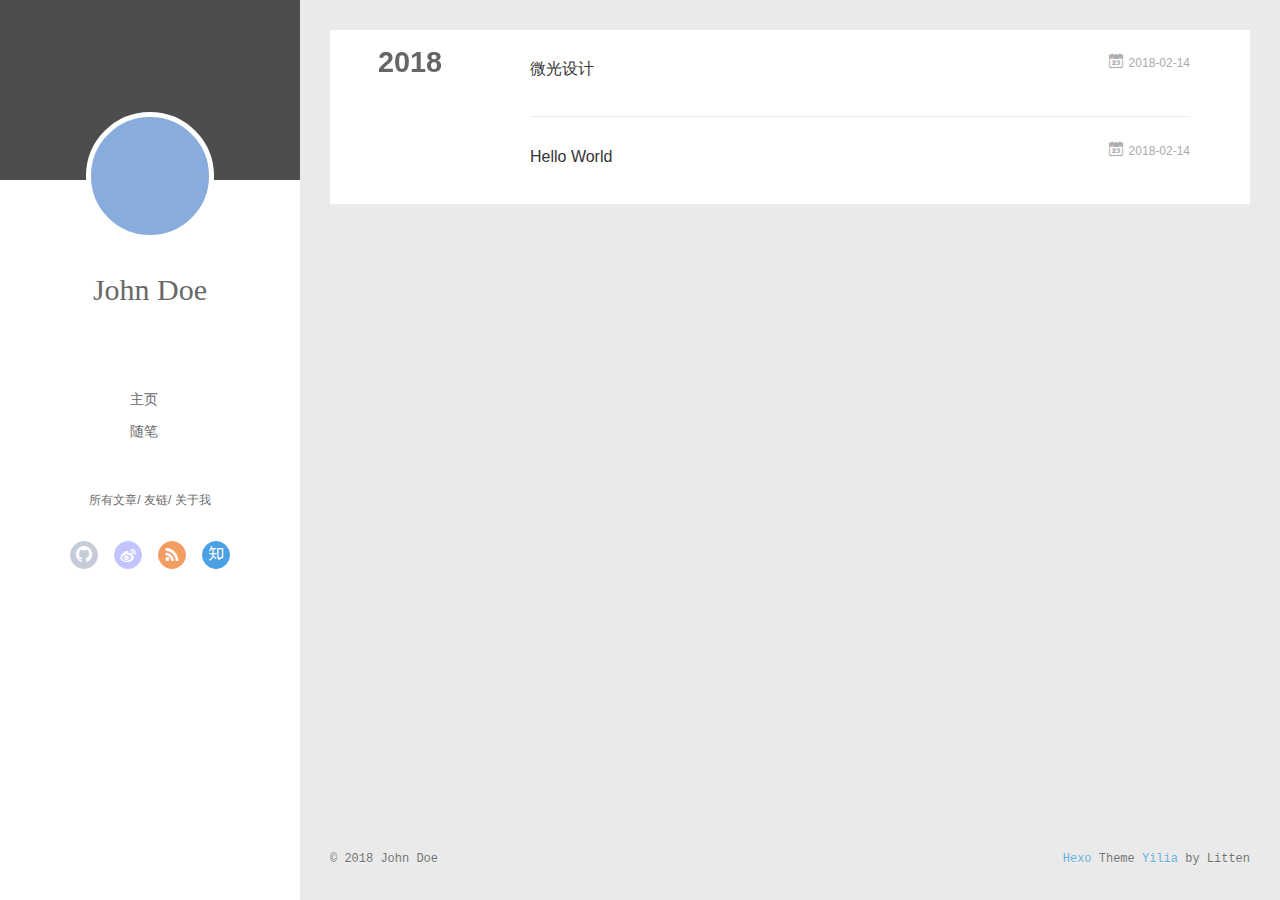
==== commit f1e8a363: "Site updated: 2018-02-20 23:23:23" ====
--- a/archives/index.html
+++ b/archives/index.html
@@ -3,9 +3,10 @@
 <head>
   <meta charset="utf-8">
   
-
-  
-  <title>Archivos | Hexo</title>
+  <meta name="renderer" content="webkit">
+  <meta http-equiv="X-UA-Compatible" content="IE=edge" >
+  <link rel="dns-prefetch" href="http://yoursite.com">
+  <title>Archives | Hexo</title>
   <meta name="viewport" content="width=device-width, initial-scale=1, maximum-scale=1">
   <meta property="og:type" content="website">
 <meta property="og:title" content="Hexo">
@@ -14,52 +15,141 @@
 <meta name="twitter:card" content="summary">
 <meta name="twitter:title" content="Hexo">
   
-    <link rel="alternate" href="/atom.xml" title="Hexo" type="application/atom+xml">
+    <link rel="alternative" href="/atom.xml" title="Hexo" type="application/atom+xml">
   
   
     <link rel="icon" href="/favicon.png">
   
-  
-    <link href="//fonts.googleapis.com/css?family=Source+Code+Pro" rel="stylesheet" type="text/css">
-  
-  <link rel="stylesheet" href="/css/style.css">
+  <link rel="stylesheet" type="text/css" href="/./main.0cf68a.css">
+  <style type="text/css">
+  
+    #container.show {
+      background: linear-gradient(200deg,#a0cfe4,#e8c37e);
+    }
+  </style>
+  
+
+  
+
 </head>
 
 <body>
-  <div id="container">
-    <div id="wrap">
-      <header id="header">
-  <div id="banner"></div>
-  <div id="header-outer" class="outer">
-    <div id="header-title" class="inner">
-      <h1 id="logo-wrap">
-        <a href="/" id="logo">Hexo</a>
-      </h1>
-      
+  <div id="container" q-class="show:isCtnShow">
+    <canvas id="anm-canvas" class="anm-canvas"></canvas>
+    <div class="left-col" q-class="show:isShow">
+      
+<div class="overlay" style="background: #4d4d4d"></div>
+<div class="intrude-less">
+	<header id="header" class="inner">
+		<a href="/" class="profilepic">
+			<img src="" class="js-avatar">
+		</a>
+		<hgroup>
+		  <h1 class="header-author"><a href="/">John Doe</a></h1>
+		</hgroup>
+		
+
+		<nav class="header-menu">
+			<ul>
+			
+				<li><a href="/">主页</a></li>
+	        
+				<li><a href="/tags/随笔/">随笔</a></li>
+	        
+			</ul>
+		</nav>
+		<nav class="header-smart-menu">
+    		
+    			
+    			<a q-on="click: openSlider(e, 'innerArchive')" href="javascript:void(0)">所有文章</a>
+    			
+            
+    			
+    			<a q-on="click: openSlider(e, 'friends')" href="javascript:void(0)">友链</a>
+    			
+            
+    			
+    			<a q-on="click: openSlider(e, 'aboutme')" href="javascript:void(0)">关于我</a>
+    			
+            
+		</nav>
+		<nav class="header-nav">
+			<div class="social">
+				
+					<a class="github" target="_blank" href="#" title="github"><i class="icon-github"></i></a>
+		        
+					<a class="weibo" target="_blank" href="#" title="weibo"><i class="icon-weibo"></i></a>
+		        
+					<a class="rss" target="_blank" href="#" title="rss"><i class="icon-rss"></i></a>
+		        
+					<a class="zhihu" target="_blank" href="#" title="zhihu"><i class="icon-zhihu"></i></a>
+		        
+			</div>
+		</nav>
+	</header>		
+</div>
+
     </div>
-    <div id="header-inner" class="inner">
-      <nav id="main-nav">
-        <a id="main-nav-toggle" class="nav-icon"></a>
-        
-          <a class="main-nav-link" href="/">Home</a>
-        
-          <a class="main-nav-link" href="/archives">Archives</a>
-        
-      </nav>
-      <nav id="sub-nav">
-        
-          <a id="nav-rss-link" class="nav-icon" href="/atom.xml" title="RSS"></a>
-        
-        <a id="nav-search-btn" class="nav-icon" title="Buscar"></a>
-      </nav>
-      <div id="search-form-wrap">
-        <form action="//google.com/search" method="get" accept-charset="UTF-8" class="search-form"><input type="search" name="q" class="search-form-input" placeholder="Search"><button type="submit" class="search-form-submit">&#xF002;</button><input type="hidden" name="sitesearch" value="http://yoursite.com"></form>
-      </div>
-    </div>
-  </div>
-</header>
-      <div class="outer">
-        <section id="main">
+    <div class="mid-col" q-class="show:isShow,hide:isShow|isFalse">
+      
+<nav id="mobile-nav">
+  	<div class="overlay js-overlay" style="background: #4d4d4d"></div>
+	<div class="btnctn js-mobile-btnctn">
+  		<div class="slider-trigger list" q-on="click: openSlider(e)"><i class="icon icon-sort"></i></div>
+	</div>
+	<div class="intrude-less">
+		<header id="header" class="inner">
+			<div class="profilepic">
+				<img src="" class="js-avatar">
+			</div>
+			<hgroup>
+			  <h1 class="header-author js-header-author">John Doe</h1>
+			</hgroup>
+			
+			
+			
+				
+			
+				
+			
+			
+			
+			<nav class="header-nav">
+				<div class="social">
+					
+						<a class="github" target="_blank" href="#" title="github"><i class="icon-github"></i></a>
+			        
+						<a class="weibo" target="_blank" href="#" title="weibo"><i class="icon-weibo"></i></a>
+			        
+						<a class="rss" target="_blank" href="#" title="rss"><i class="icon-rss"></i></a>
+			        
+						<a class="zhihu" target="_blank" href="#" title="zhihu"><i class="icon-zhihu"></i></a>
+			        
+				</div>
+			</nav>
+
+			<nav class="header-menu js-header-menu">
+				<ul style="width: 50%">
+				
+				
+					<li style="width: 50%"><a href="/">主页</a></li>
+		        
+					<li style="width: 50%"><a href="/tags/随笔/">随笔</a></li>
+		        
+				</ul>
+			</nav>
+		</header>				
+	</div>
+	<div class="mobile-mask" style="display:none" q-show="isShow"></div>
+</nav>
+
+      <div id="wrapper" class="body-wrap">
+        <div class="menu-l">
+          <div class="canvas-wrap">
+            <canvas data-colors="#eaeaea" data-sectionHeight="100" data-contentId="js-content" id="myCanvas1" class="anm-canvas"></canvas>
+          </div>
+          <div id="js-content" class="content-ll">
+            
   
   
     
@@ -75,16 +165,24 @@
     <article class="archive-article archive-type-post">
   <div class="archive-article-inner">
     <header class="archive-article-header">
-      <a href="/2018/02/14/微光设计/" class="archive-article-date">
-  <time datetime="2018-02-14T03:59:47.000Z" itemprop="datePublished">Feb 14</time>
+      	<div class="article-meta">
+	      	<a href="/2018/02/14/微光设计/" class="archive-article-date">
+  	<time datetime="2018-02-14T03:59:47.000Z" itemprop="datePublished"><i class="icon-calendar icon"></i>2018-02-14</time>
 </a>
-      
+        </div>
+    	 
   
     <h1 itemprop="name">
       <a class="archive-article-title" href="/2018/02/14/微光设计/">微光设计</a>
     </h1>
   
 
+        <div class="article-info info-on-right">
+          
+          
+
+        </div>
+        <div class="clearfix"></div>
     </header>
   </div>
 </article>
@@ -94,16 +192,24 @@
     <article class="archive-article archive-type-post">
   <div class="archive-article-inner">
     <header class="archive-article-header">
-      <a href="/2018/02/14/hello-world/" class="archive-article-date">
-  <time datetime="2018-02-14T03:31:46.911Z" itemprop="datePublished">Feb 14</time>
+      	<div class="article-meta">
+	      	<a href="/2018/02/14/hello-world/" class="archive-article-date">
+  	<time datetime="2018-02-14T03:31:46.911Z" itemprop="datePublished"><i class="icon-calendar icon"></i>2018-02-14</time>
 </a>
-      
+        </div>
+    	 
   
     <h1 itemprop="name">
       <a class="archive-article-title" href="/2018/02/14/hello-world/">Hello World</a>
     </h1>
   
 
+        <div class="article-info info-on-right">
+          
+          
+
+        </div>
+        <div class="clearfix"></div>
     </header>
   </div>
 </article>
@@ -112,81 +218,252 @@
     </div></section>
   
 
-
-</section>
-        
-          <aside id="sidebar">
-  
-    
-
-  
-    
-
-  
-    
-  
-    
-  <div class="widget-wrap">
-    <h3 class="widget-title">Archivos</h3>
-    <div class="widget">
-      <ul class="archive-list"><li class="archive-list-item"><a class="archive-list-link" href="/archives/2018/02/">February 2018</a></li></ul>
-    </div>
-  </div>
-
-
-  
-    
-  <div class="widget-wrap">
-    <h3 class="widget-title">Posts recientes</h3>
-    <div class="widget">
-      <ul>
-        
-          <li>
-            <a href="/2018/02/14/微光设计/">微光设计</a>
-          </li>
-        
-          <li>
-            <a href="/2018/02/14/hello-world/">Hello World</a>
-          </li>
-        
-      </ul>
-    </div>
-  </div>
-
-  
-</aside>
-        
+    
+
+
+          </div>
+        </div>
       </div>
       <footer id="footer">
-  
   <div class="outer">
-    <div id="footer-info" class="inner">
-      &copy; 2018 John Doe<br>
-      Construido por <a href="http://hexo.io/" target="_blank">Hexo</a>
+    <div id="footer-info">
+    	<div class="footer-left">
+    		&copy; 2018 John Doe
+    	</div>
+      	<div class="footer-right">
+      		<a href="http://hexo.io/" target="_blank">Hexo</a>  Theme <a href="https://github.com/litten/hexo-theme-yilia" target="_blank">Yilia</a> by Litten
+      	</div>
     </div>
   </div>
 </footer>
     </div>
-    <nav id="mobile-nav">
-  
-    <a href="/" class="mobile-nav-link">Home</a>
-  
-    <a href="/archives" class="mobile-nav-link">Archives</a>
-  
-</nav>
-    
-
-<script src="//ajax.googleapis.com/ajax/libs/jquery/2.0.3/jquery.min.js"></script>
-
-
-  <link rel="stylesheet" href="/fancybox/jquery.fancybox.css">
-  <script src="/fancybox/jquery.fancybox.pack.js"></script>
-
-
-<script src="/js/script.js"></script>
-
-
-
+    <script>
+	var yiliaConfig = {
+		mathjax: false,
+		isHome: false,
+		isPost: false,
+		isArchive: true,
+		isTag: false,
+		isCategory: false,
+		open_in_new: false,
+		toc_hide_index: true,
+		root: "/",
+		innerArchive: true,
+		showTags: false
+	}
+</script>
+
+<script>!function(t){function n(e){if(r[e])return r[e].exports;var i=r[e]={exports:{},id:e,loaded:!1};return t[e].call(i.exports,i,i.exports,n),i.loaded=!0,i.exports}var r={};n.m=t,n.c=r,n.p="./",n(0)}([function(t,n,r){r(195),t.exports=r(191)},function(t,n,r){var e=r(3),i=r(52),o=r(27),u=r(28),c=r(53),f="prototype",a=function(t,n,r){var s,l,h,v,p=t&a.F,d=t&a.G,y=t&a.S,g=t&a.P,b=t&a.B,m=d?e:y?e[n]||(e[n]={}):(e[n]||{})[f],x=d?i:i[n]||(i[n]={}),w=x[f]||(x[f]={});d&&(r=n);for(s in r)l=!p&&m&&void 0!==m[s],h=(l?m:r)[s],v=b&&l?c(h,e):g&&"function"==typeof h?c(Function.call,h):h,m&&u(m,s,h,t&a.U),x[s]!=h&&o(x,s,v),g&&w[s]!=h&&(w[s]=h)};e.core=i,a.F=1,a.G=2,a.S=4,a.P=8,a.B=16,a.W=32,a.U=64,a.R=128,t.exports=a},function(t,n,r){var e=r(6);t.exports=function(t){if(!e(t))throw TypeError(t+" is not an object!");return t}},function(t,n){var r=t.exports="undefined"!=typeof window&&window.Math==Math?window:"undefined"!=typeof self&&self.Math==Math?self:Function("return this")();"number"==typeof __g&&(__g=r)},function(t,n){t.exports=function(t){try{return!!t()}catch(t){return!0}}},function(t,n){var r=t.exports="undefined"!=typeof window&&window.Math==Math?window:"undefined"!=typeof self&&self.Math==Math?self:Function("return this")();"number"==typeof __g&&(__g=r)},function(t,n){t.exports=function(t){return"object"==typeof t?null!==t:"function"==typeof t}},function(t,n,r){var e=r(126)("wks"),i=r(76),o=r(3).Symbol,u="function"==typeof o;(t.exports=function(t){return e[t]||(e[t]=u&&o[t]||(u?o:i)("Symbol."+t))}).store=e},function(t,n){var r={}.hasOwnProperty;t.exports=function(t,n){return r.call(t,n)}},function(t,n,r){var e=r(94),i=r(33);t.exports=function(t){return e(i(t))}},function(t,n,r){t.exports=!r(4)(function(){return 7!=Object.defineProperty({},"a",{get:function(){return 7}}).a})},function(t,n,r){var e=r(2),i=r(167),o=r(50),u=Object.defineProperty;n.f=r(10)?Object.defineProperty:function(t,n,r){if(e(t),n=o(n,!0),e(r),i)try{return u(t,n,r)}catch(t){}if("get"in r||"set"in r)throw TypeError("Accessors not supported!");return"value"in r&&(t[n]=r.value),t}},function(t,n,r){t.exports=!r(18)(function(){return 7!=Object.defineProperty({},"a",{get:function(){return 7}}).a})},function(t,n,r){var e=r(14),i=r(22);t.exports=r(12)?function(t,n,r){return e.f(t,n,i(1,r))}:function(t,n,r){return t[n]=r,t}},function(t,n,r){var e=r(20),i=r(58),o=r(42),u=Object.defineProperty;n.f=r(12)?Object.defineProperty:function(t,n,r){if(e(t),n=o(n,!0),e(r),i)try{return u(t,n,r)}catch(t){}if("get"in r||"set"in r)throw TypeError("Accessors not supported!");return"value"in r&&(t[n]=r.value),t}},function(t,n,r){var e=r(40)("wks"),i=r(23),o=r(5).Symbol,u="function"==typeof o;(t.exports=function(t){return e[t]||(e[t]=u&&o[t]||(u?o:i)("Symbol."+t))}).store=e},function(t,n,r){var e=r(67),i=Math.min;t.exports=function(t){return t>0?i(e(t),9007199254740991):0}},function(t,n,r){var e=r(46);t.exports=function(t){return Object(e(t))}},function(t,n){t.exports=function(t){try{return!!t()}catch(t){return!0}}},function(t,n,r){var e=r(63),i=r(34);t.exports=Object.keys||function(t){return e(t,i)}},function(t,n,r){var e=r(21);t.exports=function(t){if(!e(t))throw TypeError(t+" is not an object!");return t}},function(t,n){t.exports=function(t){return"object"==typeof t?null!==t:"function"==typeof t}},function(t,n){t.exports=function(t,n){return{enumerable:!(1&t),configurable:!(2&t),writable:!(4&t),value:n}}},function(t,n){var r=0,e=Math.random();t.exports=function(t){return"Symbol(".concat(void 0===t?"":t,")_",(++r+e).toString(36))}},function(t,n){var r={}.hasOwnProperty;t.exports=function(t,n){return r.call(t,n)}},function(t,n){var r=t.exports={version:"2.4.0"};"number"==typeof __e&&(__e=r)},function(t,n){t.exports=function(t){if("function"!=typeof t)throw TypeError(t+" is not a function!");return t}},function(t,n,r){var e=r(11),i=r(66);t.exports=r(10)?function(t,n,r){return e.f(t,n,i(1,r))}:function(t,n,r){return t[n]=r,t}},function(t,n,r){var e=r(3),i=r(27),o=r(24),u=r(76)("src"),c="toString",f=Function[c],a=(""+f).split(c);r(52).inspectSource=function(t){return f.call(t)},(t.exports=function(t,n,r,c){var f="function"==typeof r;f&&(o(r,"name")||i(r,"name",n)),t[n]!==r&&(f&&(o(r,u)||i(r,u,t[n]?""+t[n]:a.join(String(n)))),t===e?t[n]=r:c?t[n]?t[n]=r:i(t,n,r):(delete t[n],i(t,n,r)))})(Function.prototype,c,function(){return"function"==typeof this&&this[u]||f.call(this)})},function(t,n,r){var e=r(1),i=r(4),o=r(46),u=function(t,n,r,e){var i=String(o(t)),u="<"+n;return""!==r&&(u+=" "+r+'="'+String(e).replace(/"/g,"&quot;")+'"'),u+">"+i+"</"+n+">"};t.exports=function(t,n){var r={};r[t]=n(u),e(e.P+e.F*i(function(){var n=""[t]('"');return n!==n.toLowerCase()||n.split('"').length>3}),"String",r)}},function(t,n,r){var e=r(115),i=r(46);t.exports=function(t){return e(i(t))}},function(t,n,r){var e=r(116),i=r(66),o=r(30),u=r(50),c=r(24),f=r(167),a=Object.getOwnPropertyDescriptor;n.f=r(10)?a:function(t,n){if(t=o(t),n=u(n,!0),f)try{return a(t,n)}catch(t){}if(c(t,n))return i(!e.f.call(t,n),t[n])}},function(t,n,r){var e=r(24),i=r(17),o=r(145)("IE_PROTO"),u=Object.prototype;t.exports=Object.getPrototypeOf||function(t){return t=i(t),e(t,o)?t[o]:"function"==typeof t.constructor&&t instanceof t.constructor?t.constructor.prototype:t instanceof Object?u:null}},function(t,n){t.exports=function(t){if(void 0==t)throw TypeError("Can't call method on  "+t);return t}},function(t,n){t.exports="constructor,hasOwnProperty,isPrototypeOf,propertyIsEnumerable,toLocaleString,toString,valueOf".split(",")},function(t,n){t.exports={}},function(t,n){t.exports=!0},function(t,n){n.f={}.propertyIsEnumerable},function(t,n,r){var e=r(14).f,i=r(8),o=r(15)("toStringTag");t.exports=function(t,n,r){t&&!i(t=r?t:t.prototype,o)&&e(t,o,{configurable:!0,value:n})}},function(t,n,r){var e=r(40)("keys"),i=r(23);t.exports=function(t){return e[t]||(e[t]=i(t))}},function(t,n,r){var e=r(5),i="__core-js_shared__",o=e[i]||(e[i]={});t.exports=function(t){return o[t]||(o[t]={})}},function(t,n){var r=Math.ceil,e=Math.floor;t.exports=function(t){return isNaN(t=+t)?0:(t>0?e:r)(t)}},function(t,n,r){var e=r(21);t.exports=function(t,n){if(!e(t))return t;var r,i;if(n&&"function"==typeof(r=t.toString)&&!e(i=r.call(t)))return i;if("function"==typeof(r=t.valueOf)&&!e(i=r.call(t)))return i;if(!n&&"function"==typeof(r=t.toString)&&!e(i=r.call(t)))return i;throw TypeError("Can't convert object to primitive value")}},function(t,n,r){var e=r(5),i=r(25),o=r(36),u=r(44),c=r(14).f;t.exports=function(t){var n=i.Symbol||(i.Symbol=o?{}:e.Symbol||{});"_"==t.charAt(0)||t in n||c(n,t,{value:u.f(t)})}},function(t,n,r){n.f=r(15)},function(t,n){var r={}.toString;t.exports=function(t){return r.call(t).slice(8,-1)}},function(t,n){t.exports=function(t){if(void 0==t)throw TypeError("Can't call method on  "+t);return t}},function(t,n,r){var e=r(4);t.exports=function(t,n){return!!t&&e(function(){n?t.call(null,function(){},1):t.call(null)})}},function(t,n,r){var e=r(53),i=r(115),o=r(17),u=r(16),c=r(203);t.exports=function(t,n){var r=1==t,f=2==t,a=3==t,s=4==t,l=6==t,h=5==t||l,v=n||c;return function(n,c,p){for(var d,y,g=o(n),b=i(g),m=e(c,p,3),x=u(b.length),w=0,S=r?v(n,x):f?v(n,0):void 0;x>w;w++)if((h||w in b)&&(d=b[w],y=m(d,w,g),t))if(r)S[w]=y;else if(y)switch(t){case 3:return!0;case 5:return d;case 6:return w;case 2:S.push(d)}else if(s)return!1;return l?-1:a||s?s:S}}},function(t,n,r){var e=r(1),i=r(52),o=r(4);t.exports=function(t,n){var r=(i.Object||{})[t]||Object[t],u={};u[t]=n(r),e(e.S+e.F*o(function(){r(1)}),"Object",u)}},function(t,n,r){var e=r(6);t.exports=function(t,n){if(!e(t))return t;var r,i;if(n&&"function"==typeof(r=t.toString)&&!e(i=r.call(t)))return i;if("function"==typeof(r=t.valueOf)&&!e(i=r.call(t)))return i;if(!n&&"function"==typeof(r=t.toString)&&!e(i=r.call(t)))return i;throw TypeError("Can't convert object to primitive value")}},function(t,n,r){var e=r(5),i=r(25),o=r(91),u=r(13),c="prototype",f=function(t,n,r){var a,s,l,h=t&f.F,v=t&f.G,p=t&f.S,d=t&f.P,y=t&f.B,g=t&f.W,b=v?i:i[n]||(i[n]={}),m=b[c],x=v?e:p?e[n]:(e[n]||{})[c];v&&(r=n);for(a in r)(s=!h&&x&&void 0!==x[a])&&a in b||(l=s?x[a]:r[a],b[a]=v&&"function"!=typeof x[a]?r[a]:y&&s?o(l,e):g&&x[a]==l?function(t){var n=function(n,r,e){if(this instanceof t){switch(arguments.length){case 0:return new t;case 1:return new t(n);case 2:return new t(n,r)}return new t(n,r,e)}return t.apply(this,arguments)};return n[c]=t[c],n}(l):d&&"function"==typeof l?o(Function.call,l):l,d&&((b.virtual||(b.virtual={}))[a]=l,t&f.R&&m&&!m[a]&&u(m,a,l)))};f.F=1,f.G=2,f.S=4,f.P=8,f.B=16,f.W=32,f.U=64,f.R=128,t.exports=f},function(t,n){var r=t.exports={version:"2.4.0"};"number"==typeof __e&&(__e=r)},function(t,n,r){var e=r(26);t.exports=function(t,n,r){if(e(t),void 0===n)return t;switch(r){case 1:return function(r){return t.call(n,r)};case 2:return function(r,e){return t.call(n,r,e)};case 3:return function(r,e,i){return t.call(n,r,e,i)}}return function(){return t.apply(n,arguments)}}},function(t,n,r){var e=r(183),i=r(1),o=r(126)("metadata"),u=o.store||(o.store=new(r(186))),c=function(t,n,r){var i=u.get(t);if(!i){if(!r)return;u.set(t,i=new e)}var o=i.get(n);if(!o){if(!r)return;i.set(n,o=new e)}return o},f=function(t,n,r){var e=c(n,r,!1);return void 0!==e&&e.has(t)},a=function(t,n,r){var e=c(n,r,!1);return void 0===e?void 0:e.get(t)},s=function(t,n,r,e){c(r,e,!0).set(t,n)},l=function(t,n){var r=c(t,n,!1),e=[];return r&&r.forEach(function(t,n){e.push(n)}),e},h=function(t){return void 0===t||"symbol"==typeof t?t:String(t)},v=function(t){i(i.S,"Reflect",t)};t.exports={store:u,map:c,has:f,get:a,set:s,keys:l,key:h,exp:v}},function(t,n,r){"use strict";if(r(10)){var e=r(69),i=r(3),o=r(4),u=r(1),c=r(127),f=r(152),a=r(53),s=r(68),l=r(66),h=r(27),v=r(73),p=r(67),d=r(16),y=r(75),g=r(50),b=r(24),m=r(180),x=r(114),w=r(6),S=r(17),_=r(137),O=r(70),E=r(32),P=r(71).f,j=r(154),F=r(76),M=r(7),A=r(48),N=r(117),T=r(146),I=r(155),k=r(80),L=r(123),R=r(74),C=r(130),D=r(160),U=r(11),W=r(31),G=U.f,B=W.f,V=i.RangeError,z=i.TypeError,q=i.Uint8Array,K="ArrayBuffer",J="Shared"+K,Y="BYTES_PER_ELEMENT",H="prototype",$=Array[H],X=f.ArrayBuffer,Q=f.DataView,Z=A(0),tt=A(2),nt=A(3),rt=A(4),et=A(5),it=A(6),ot=N(!0),ut=N(!1),ct=I.values,ft=I.keys,at=I.entries,st=$.lastIndexOf,lt=$.reduce,ht=$.reduceRight,vt=$.join,pt=$.sort,dt=$.slice,yt=$.toString,gt=$.toLocaleString,bt=M("iterator"),mt=M("toStringTag"),xt=F("typed_constructor"),wt=F("def_constructor"),St=c.CONSTR,_t=c.TYPED,Ot=c.VIEW,Et="Wrong length!",Pt=A(1,function(t,n){return Tt(T(t,t[wt]),n)}),jt=o(function(){return 1===new q(new Uint16Array([1]).buffer)[0]}),Ft=!!q&&!!q[H].set&&o(function(){new q(1).set({})}),Mt=function(t,n){if(void 0===t)throw z(Et);var r=+t,e=d(t);if(n&&!m(r,e))throw V(Et);return e},At=function(t,n){var r=p(t);if(r<0||r%n)throw V("Wrong offset!");return r},Nt=function(t){if(w(t)&&_t in t)return t;throw z(t+" is not a typed array!")},Tt=function(t,n){if(!(w(t)&&xt in t))throw z("It is not a typed array constructor!");return new t(n)},It=function(t,n){return kt(T(t,t[wt]),n)},kt=function(t,n){for(var r=0,e=n.length,i=Tt(t,e);e>r;)i[r]=n[r++];return i},Lt=function(t,n,r){G(t,n,{get:function(){return this._d[r]}})},Rt=function(t){var n,r,e,i,o,u,c=S(t),f=arguments.length,s=f>1?arguments[1]:void 0,l=void 0!==s,h=j(c);if(void 0!=h&&!_(h)){for(u=h.call(c),e=[],n=0;!(o=u.next()).done;n++)e.push(o.value);c=e}for(l&&f>2&&(s=a(s,arguments[2],2)),n=0,r=d(c.length),i=Tt(this,r);r>n;n++)i[n]=l?s(c[n],n):c[n];return i},Ct=function(){for(var t=0,n=arguments.length,r=Tt(this,n);n>t;)r[t]=arguments[t++];return r},Dt=!!q&&o(function(){gt.call(new q(1))}),Ut=function(){return gt.apply(Dt?dt.call(Nt(this)):Nt(this),arguments)},Wt={copyWithin:function(t,n){return D.call(Nt(this),t,n,arguments.length>2?arguments[2]:void 0)},every:function(t){return rt(Nt(this),t,arguments.length>1?arguments[1]:void 0)},fill:function(t){return C.apply(Nt(this),arguments)},filter:function(t){return It(this,tt(Nt(this),t,arguments.length>1?arguments[1]:void 0))},find:function(t){return et(Nt(this),t,arguments.length>1?arguments[1]:void 0)},findIndex:function(t){return it(Nt(this),t,arguments.length>1?arguments[1]:void 0)},forEach:function(t){Z(Nt(this),t,arguments.length>1?arguments[1]:void 0)},indexOf:function(t){return ut(Nt(this),t,arguments.length>1?arguments[1]:void 0)},includes:function(t){return ot(Nt(this),t,arguments.length>1?arguments[1]:void 0)},join:function(t){return vt.apply(Nt(this),arguments)},lastIndexOf:function(t){return st.apply(Nt(this),arguments)},map:function(t){return Pt(Nt(this),t,arguments.length>1?arguments[1]:void 0)},reduce:function(t){return lt.apply(Nt(this),arguments)},reduceRight:function(t){return ht.apply(Nt(this),arguments)},reverse:function(){for(var t,n=this,r=Nt(n).length,e=Math.floor(r/2),i=0;i<e;)t=n[i],n[i++]=n[--r],n[r]=t;return n},some:function(t){return nt(Nt(this),t,arguments.length>1?arguments[1]:void 0)},sort:function(t){return pt.call(Nt(this),t)},subarray:function(t,n){var r=Nt(this),e=r.length,i=y(t,e);return new(T(r,r[wt]))(r.buffer,r.byteOffset+i*r.BYTES_PER_ELEMENT,d((void 0===n?e:y(n,e))-i))}},Gt=function(t,n){return It(this,dt.call(Nt(this),t,n))},Bt=function(t){Nt(this);var n=At(arguments[1],1),r=this.length,e=S(t),i=d(e.length),o=0;if(i+n>r)throw V(Et);for(;o<i;)this[n+o]=e[o++]},Vt={entries:function(){return at.call(Nt(this))},keys:function(){return ft.call(Nt(this))},values:function(){return ct.call(Nt(this))}},zt=function(t,n){return w(t)&&t[_t]&&"symbol"!=typeof n&&n in t&&String(+n)==String(n)},qt=function(t,n){return zt(t,n=g(n,!0))?l(2,t[n]):B(t,n)},Kt=function(t,n,r){return!(zt(t,n=g(n,!0))&&w(r)&&b(r,"value"))||b(r,"get")||b(r,"set")||r.configurable||b(r,"writable")&&!r.writable||b(r,"enumerable")&&!r.enumerable?G(t,n,r):(t[n]=r.value,t)};St||(W.f=qt,U.f=Kt),u(u.S+u.F*!St,"Object",{getOwnPropertyDescriptor:qt,defineProperty:Kt}),o(function(){yt.call({})})&&(yt=gt=function(){return vt.call(this)});var Jt=v({},Wt);v(Jt,Vt),h(Jt,bt,Vt.values),v(Jt,{slice:Gt,set:Bt,constructor:function(){},toString:yt,toLocaleString:Ut}),Lt(Jt,"buffer","b"),Lt(Jt,"byteOffset","o"),Lt(Jt,"byteLength","l"),Lt(Jt,"length","e"),G(Jt,mt,{get:function(){return this[_t]}}),t.exports=function(t,n,r,f){f=!!f;var a=t+(f?"Clamped":"")+"Array",l="Uint8Array"!=a,v="get"+t,p="set"+t,y=i[a],g=y||{},b=y&&E(y),m=!y||!c.ABV,S={},_=y&&y[H],j=function(t,r){var e=t._d;return e.v[v](r*n+e.o,jt)},F=function(t,r,e){var i=t._d;f&&(e=(e=Math.round(e))<0?0:e>255?255:255&e),i.v[p](r*n+i.o,e,jt)},M=function(t,n){G(t,n,{get:function(){return j(this,n)},set:function(t){return F(this,n,t)},enumerable:!0})};m?(y=r(function(t,r,e,i){s(t,y,a,"_d");var o,u,c,f,l=0,v=0;if(w(r)){if(!(r instanceof X||(f=x(r))==K||f==J))return _t in r?kt(y,r):Rt.call(y,r);o=r,v=At(e,n);var p=r.byteLength;if(void 0===i){if(p%n)throw V(Et);if((u=p-v)<0)throw V(Et)}else if((u=d(i)*n)+v>p)throw V(Et);c=u/n}else c=Mt(r,!0),u=c*n,o=new X(u);for(h(t,"_d",{b:o,o:v,l:u,e:c,v:new Q(o)});l<c;)M(t,l++)}),_=y[H]=O(Jt),h(_,"constructor",y)):L(function(t){new y(null),new y(t)},!0)||(y=r(function(t,r,e,i){s(t,y,a);var o;return w(r)?r instanceof X||(o=x(r))==K||o==J?void 0!==i?new g(r,At(e,n),i):void 0!==e?new g(r,At(e,n)):new g(r):_t in r?kt(y,r):Rt.call(y,r):new g(Mt(r,l))}),Z(b!==Function.prototype?P(g).concat(P(b)):P(g),function(t){t in y||h(y,t,g[t])}),y[H]=_,e||(_.constructor=y));var A=_[bt],N=!!A&&("values"==A.name||void 0==A.name),T=Vt.values;h(y,xt,!0),h(_,_t,a),h(_,Ot,!0),h(_,wt,y),(f?new y(1)[mt]==a:mt in _)||G(_,mt,{get:function(){return a}}),S[a]=y,u(u.G+u.W+u.F*(y!=g),S),u(u.S,a,{BYTES_PER_ELEMENT:n,from:Rt,of:Ct}),Y in _||h(_,Y,n),u(u.P,a,Wt),R(a),u(u.P+u.F*Ft,a,{set:Bt}),u(u.P+u.F*!N,a,Vt),u(u.P+u.F*(_.toString!=yt),a,{toString:yt}),u(u.P+u.F*o(function(){new y(1).slice()}),a,{slice:Gt}),u(u.P+u.F*(o(function(){return[1,2].toLocaleString()!=new y([1,2]).toLocaleString()})||!o(function(){_.toLocaleString.call([1,2])})),a,{toLocaleString:Ut}),k[a]=N?A:T,e||N||h(_,bt,T)}}else t.exports=function(){}},function(t,n){var r={}.toString;t.exports=function(t){return r.call(t).slice(8,-1)}},function(t,n,r){var e=r(21),i=r(5).document,o=e(i)&&e(i.createElement);t.exports=function(t){return o?i.createElement(t):{}}},function(t,n,r){t.exports=!r(12)&&!r(18)(function(){return 7!=Object.defineProperty(r(57)("div"),"a",{get:function(){return 7}}).a})},function(t,n,r){"use strict";var e=r(36),i=r(51),o=r(64),u=r(13),c=r(8),f=r(35),a=r(96),s=r(38),l=r(103),h=r(15)("iterator"),v=!([].keys&&"next"in[].keys()),p="keys",d="values",y=function(){return this};t.exports=function(t,n,r,g,b,m,x){a(r,n,g);var w,S,_,O=function(t){if(!v&&t in F)return F[t];switch(t){case p:case d:return function(){return new r(this,t)}}return function(){return new r(this,t)}},E=n+" Iterator",P=b==d,j=!1,F=t.prototype,M=F[h]||F["@@iterator"]||b&&F[b],A=M||O(b),N=b?P?O("entries"):A:void 0,T="Array"==n?F.entries||M:M;if(T&&(_=l(T.call(new t)))!==Object.prototype&&(s(_,E,!0),e||c(_,h)||u(_,h,y)),P&&M&&M.name!==d&&(j=!0,A=function(){return M.call(this)}),e&&!x||!v&&!j&&F[h]||u(F,h,A),f[n]=A,f[E]=y,b)if(w={values:P?A:O(d),keys:m?A:O(p),entries:N},x)for(S in w)S in F||o(F,S,w[S]);else i(i.P+i.F*(v||j),n,w);return w}},function(t,n,r){var e=r(20),i=r(100),o=r(34),u=r(39)("IE_PROTO"),c=function(){},f="prototype",a=function(){var t,n=r(57)("iframe"),e=o.length;for(n.style.display="none",r(93).appendChild(n),n.src="javascript:",t=n.contentWindow.document,t.open(),t.write("<script>document.F=Object<\/script>"),t.close(),a=t.F;e--;)delete a[f][o[e]];return a()};t.exports=Object.create||function(t,n){var r;return null!==t?(c[f]=e(t),r=new c,c[f]=null,r[u]=t):r=a(),void 0===n?r:i(r,n)}},function(t,n,r){var e=r(63),i=r(34).concat("length","prototype");n.f=Object.getOwnPropertyNames||function(t){return e(t,i)}},function(t,n){n.f=Object.getOwnPropertySymbols},function(t,n,r){var e=r(8),i=r(9),o=r(90)(!1),u=r(39)("IE_PROTO");t.exports=function(t,n){var r,c=i(t),f=0,a=[];for(r in c)r!=u&&e(c,r)&&a.push(r);for(;n.length>f;)e(c,r=n[f++])&&(~o(a,r)||a.push(r));return a}},function(t,n,r){t.exports=r(13)},function(t,n,r){var e=r(76)("meta"),i=r(6),o=r(24),u=r(11).f,c=0,f=Object.isExtensible||function(){return!0},a=!r(4)(function(){return f(Object.preventExtensions({}))}),s=function(t){u(t,e,{value:{i:"O"+ ++c,w:{}}})},l=function(t,n){if(!i(t))return"symbol"==typeof t?t:("string"==typeof t?"S":"P")+t;if(!o(t,e)){if(!f(t))return"F";if(!n)return"E";s(t)}return t[e].i},h=function(t,n){if(!o(t,e)){if(!f(t))return!0;if(!n)return!1;s(t)}return t[e].w},v=function(t){return a&&p.NEED&&f(t)&&!o(t,e)&&s(t),t},p=t.exports={KEY:e,NEED:!1,fastKey:l,getWeak:h,onFreeze:v}},function(t,n){t.exports=function(t,n){return{enumerable:!(1&t),configurable:!(2&t),writable:!(4&t),value:n}}},function(t,n){var r=Math.ceil,e=Math.floor;t.exports=function(t){return isNaN(t=+t)?0:(t>0?e:r)(t)}},function(t,n){t.exports=function(t,n,r,e){if(!(t instanceof n)||void 0!==e&&e in t)throw TypeError(r+": incorrect invocation!");return t}},function(t,n){t.exports=!1},function(t,n,r){var e=r(2),i=r(173),o=r(133),u=r(145)("IE_PROTO"),c=function(){},f="prototype",a=function(){var t,n=r(132)("iframe"),e=o.length;for(n.style.display="none",r(135).appendChild(n),n.src="javascript:",t=n.contentWindow.document,t.open(),t.write("<script>document.F=Object<\/script>"),t.close(),a=t.F;e--;)delete a[f][o[e]];return a()};t.exports=Object.create||function(t,n){var r;return null!==t?(c[f]=e(t),r=new c,c[f]=null,r[u]=t):r=a(),void 0===n?r:i(r,n)}},function(t,n,r){var e=r(175),i=r(133).concat("length","prototype");n.f=Object.getOwnPropertyNames||function(t){return e(t,i)}},function(t,n,r){var e=r(175),i=r(133);t.exports=Object.keys||function(t){return e(t,i)}},function(t,n,r){var e=r(28);t.exports=function(t,n,r){for(var i in n)e(t,i,n[i],r);return t}},function(t,n,r){"use strict";var e=r(3),i=r(11),o=r(10),u=r(7)("species");t.exports=function(t){var n=e[t];o&&n&&!n[u]&&i.f(n,u,{configurable:!0,get:function(){return this}})}},function(t,n,r){var e=r(67),i=Math.max,o=Math.min;t.exports=function(t,n){return t=e(t),t<0?i(t+n,0):o(t,n)}},function(t,n){var r=0,e=Math.random();t.exports=function(t){return"Symbol(".concat(void 0===t?"":t,")_",(++r+e).toString(36))}},function(t,n,r){var e=r(33);t.exports=function(t){return Object(e(t))}},function(t,n,r){var e=r(7)("unscopables"),i=Array.prototype;void 0==i[e]&&r(27)(i,e,{}),t.exports=function(t){i[e][t]=!0}},function(t,n,r){var e=r(53),i=r(169),o=r(137),u=r(2),c=r(16),f=r(154),a={},s={},n=t.exports=function(t,n,r,l,h){var v,p,d,y,g=h?function(){return t}:f(t),b=e(r,l,n?2:1),m=0;if("function"!=typeof g)throw TypeError(t+" is not iterable!");if(o(g)){for(v=c(t.length);v>m;m++)if((y=n?b(u(p=t[m])[0],p[1]):b(t[m]))===a||y===s)return y}else for(d=g.call(t);!(p=d.next()).done;)if((y=i(d,b,p.value,n))===a||y===s)return y};n.BREAK=a,n.RETURN=s},function(t,n){t.exports={}},function(t,n,r){var e=r(11).f,i=r(24),o=r(7)("toStringTag");t.exports=function(t,n,r){t&&!i(t=r?t:t.prototype,o)&&e(t,o,{configurable:!0,value:n})}},function(t,n,r){var e=r(1),i=r(46),o=r(4),u=r(150),c="["+u+"]",f="​+",a=RegExp("^"+c+c+"*"),s=RegExp(c+c+"*$"),l=function(t,n,r){var i={},c=o(function(){return!!u[t]()||f[t]()!=f}),a=i[t]=c?n(h):u[t];r&&(i[r]=a),e(e.P+e.F*c,"String",i)},h=l.trim=function(t,n){return t=String(i(t)),1&n&&(t=t.replace(a,"")),2&n&&(t=t.replace(s,"")),t};t.exports=l},function(t,n,r){t.exports={default:r(86),__esModule:!0}},function(t,n,r){t.exports={default:r(87),__esModule:!0}},function(t,n,r){"use strict";function e(t){return t&&t.__esModule?t:{default:t}}n.__esModule=!0;var i=r(84),o=e(i),u=r(83),c=e(u),f="function"==typeof c.default&&"symbol"==typeof o.default?function(t){return typeof t}:function(t){return t&&"function"==typeof c.default&&t.constructor===c.default&&t!==c.default.prototype?"symbol":typeof t};n.default="function"==typeof c.default&&"symbol"===f(o.default)?function(t){return void 0===t?"undefined":f(t)}:function(t){return t&&"function"==typeof c.default&&t.constructor===c.default&&t!==c.default.prototype?"symbol":void 0===t?"undefined":f(t)}},function(t,n,r){r(110),r(108),r(111),r(112),t.exports=r(25).Symbol},function(t,n,r){r(109),r(113),t.exports=r(44).f("iterator")},function(t,n){t.exports=function(t){if("function"!=typeof t)throw TypeError(t+" is not a function!");return t}},function(t,n){t.exports=function(){}},function(t,n,r){var e=r(9),i=r(106),o=r(105);t.exports=function(t){return function(n,r,u){var c,f=e(n),a=i(f.length),s=o(u,a);if(t&&r!=r){for(;a>s;)if((c=f[s++])!=c)return!0}else for(;a>s;s++)if((t||s in f)&&f[s]===r)return t||s||0;return!t&&-1}}},function(t,n,r){var e=r(88);t.exports=function(t,n,r){if(e(t),void 0===n)return t;switch(r){case 1:return function(r){return t.call(n,r)};case 2:return function(r,e){return t.call(n,r,e)};case 3:return function(r,e,i){return t.call(n,r,e,i)}}return function(){return t.apply(n,arguments)}}},function(t,n,r){var e=r(19),i=r(62),o=r(37);t.exports=function(t){var n=e(t),r=i.f;if(r)for(var u,c=r(t),f=o.f,a=0;c.length>a;)f.call(t,u=c[a++])&&n.push(u);return n}},function(t,n,r){t.exports=r(5).document&&document.documentElement},function(t,n,r){var e=r(56);t.exports=Object("z").propertyIsEnumerable(0)?Object:function(t){return"String"==e(t)?t.split(""):Object(t)}},function(t,n,r){var e=r(56);t.exports=Array.isArray||function(t){return"Array"==e(t)}},function(t,n,r){"use strict";var e=r(60),i=r(22),o=r(38),u={};r(13)(u,r(15)("iterator"),function(){return this}),t.exports=function(t,n,r){t.prototype=e(u,{next:i(1,r)}),o(t,n+" Iterator")}},function(t,n){t.exports=function(t,n){return{value:n,done:!!t}}},function(t,n,r){var e=r(19),i=r(9);t.exports=function(t,n){for(var r,o=i(t),u=e(o),c=u.length,f=0;c>f;)if(o[r=u[f++]]===n)return r}},function(t,n,r){var e=r(23)("meta"),i=r(21),o=r(8),u=r(14).f,c=0,f=Object.isExtensible||function(){return!0},a=!r(18)(function(){return f(Object.preventExtensions({}))}),s=function(t){u(t,e,{value:{i:"O"+ ++c,w:{}}})},l=function(t,n){if(!i(t))return"symbol"==typeof t?t:("string"==typeof t?"S":"P")+t;if(!o(t,e)){if(!f(t))return"F";if(!n)return"E";s(t)}return t[e].i},h=function(t,n){if(!o(t,e)){if(!f(t))return!0;if(!n)return!1;s(t)}return t[e].w},v=function(t){return a&&p.NEED&&f(t)&&!o(t,e)&&s(t),t},p=t.exports={KEY:e,NEED:!1,fastKey:l,getWeak:h,onFreeze:v}},function(t,n,r){var e=r(14),i=r(20),o=r(19);t.exports=r(12)?Object.defineProperties:function(t,n){i(t);for(var r,u=o(n),c=u.length,f=0;c>f;)e.f(t,r=u[f++],n[r]);return t}},function(t,n,r){var e=r(37),i=r(22),o=r(9),u=r(42),c=r(8),f=r(58),a=Object.getOwnPropertyDescriptor;n.f=r(12)?a:function(t,n){if(t=o(t),n=u(n,!0),f)try{return a(t,n)}catch(t){}if(c(t,n))return i(!e.f.call(t,n),t[n])}},function(t,n,r){var e=r(9),i=r(61).f,o={}.toString,u="object"==typeof window&&window&&Object.getOwnPropertyNames?Object.getOwnPropertyNames(window):[],c=function(t){try{return i(t)}catch(t){return u.slice()}};t.exports.f=function(t){return u&&"[object Window]"==o.call(t)?c(t):i(e(t))}},function(t,n,r){var e=r(8),i=r(77),o=r(39)("IE_PROTO"),u=Object.prototype;t.exports=Object.getPrototypeOf||function(t){return t=i(t),e(t,o)?t[o]:"function"==typeof t.constructor&&t instanceof t.constructor?t.constructor.prototype:t instanceof Object?u:null}},function(t,n,r){var e=r(41),i=r(33);t.exports=function(t){return function(n,r){var o,u,c=String(i(n)),f=e(r),a=c.length;return f<0||f>=a?t?"":void 0:(o=c.charCodeAt(f),o<55296||o>56319||f+1===a||(u=c.charCodeAt(f+1))<56320||u>57343?t?c.charAt(f):o:t?c.slice(f,f+2):u-56320+(o-55296<<10)+65536)}}},function(t,n,r){var e=r(41),i=Math.max,o=Math.min;t.exports=function(t,n){return t=e(t),t<0?i(t+n,0):o(t,n)}},function(t,n,r){var e=r(41),i=Math.min;t.exports=function(t){return t>0?i(e(t),9007199254740991):0}},function(t,n,r){"use strict";var e=r(89),i=r(97),o=r(35),u=r(9);t.exports=r(59)(Array,"Array",function(t,n){this._t=u(t),this._i=0,this._k=n},function(){var t=this._t,n=this._k,r=this._i++;return!t||r>=t.length?(this._t=void 0,i(1)):"keys"==n?i(0,r):"values"==n?i(0,t[r]):i(0,[r,t[r]])},"values"),o.Arguments=o.Array,e("keys"),e("values"),e("entries")},function(t,n){},function(t,n,r){"use strict";var e=r(104)(!0);r(59)(String,"String",function(t){this._t=String(t),this._i=0},function(){var t,n=this._t,r=this._i;return r>=n.length?{value:void 0,done:!0}:(t=e(n,r),this._i+=t.length,{value:t,done:!1})})},function(t,n,r){"use strict";var e=r(5),i=r(8),o=r(12),u=r(51),c=r(64),f=r(99).KEY,a=r(18),s=r(40),l=r(38),h=r(23),v=r(15),p=r(44),d=r(43),y=r(98),g=r(92),b=r(95),m=r(20),x=r(9),w=r(42),S=r(22),_=r(60),O=r(102),E=r(101),P=r(14),j=r(19),F=E.f,M=P.f,A=O.f,N=e.Symbol,T=e.JSON,I=T&&T.stringify,k="prototype",L=v("_hidden"),R=v("toPrimitive"),C={}.propertyIsEnumerable,D=s("symbol-registry"),U=s("symbols"),W=s("op-symbols"),G=Object[k],B="function"==typeof N,V=e.QObject,z=!V||!V[k]||!V[k].findChild,q=o&&a(function(){return 7!=_(M({},"a",{get:function(){return M(this,"a",{value:7}).a}})).a})?function(t,n,r){var e=F(G,n);e&&delete G[n],M(t,n,r),e&&t!==G&&M(G,n,e)}:M,K=function(t){var n=U[t]=_(N[k]);return n._k=t,n},J=B&&"symbol"==typeof N.iterator?function(t){return"symbol"==typeof t}:function(t){return t instanceof N},Y=function(t,n,r){return t===G&&Y(W,n,r),m(t),n=w(n,!0),m(r),i(U,n)?(r.enumerable?(i(t,L)&&t[L][n]&&(t[L][n]=!1),r=_(r,{enumerable:S(0,!1)})):(i(t,L)||M(t,L,S(1,{})),t[L][n]=!0),q(t,n,r)):M(t,n,r)},H=function(t,n){m(t);for(var r,e=g(n=x(n)),i=0,o=e.length;o>i;)Y(t,r=e[i++],n[r]);return t},$=function(t,n){return void 0===n?_(t):H(_(t),n)},X=function(t){var n=C.call(this,t=w(t,!0));return!(this===G&&i(U,t)&&!i(W,t))&&(!(n||!i(this,t)||!i(U,t)||i(this,L)&&this[L][t])||n)},Q=function(t,n){if(t=x(t),n=w(n,!0),t!==G||!i(U,n)||i(W,n)){var r=F(t,n);return!r||!i(U,n)||i(t,L)&&t[L][n]||(r.enumerable=!0),r}},Z=function(t){for(var n,r=A(x(t)),e=[],o=0;r.length>o;)i(U,n=r[o++])||n==L||n==f||e.push(n);return e},tt=function(t){for(var n,r=t===G,e=A(r?W:x(t)),o=[],u=0;e.length>u;)!i(U,n=e[u++])||r&&!i(G,n)||o.push(U[n]);return o};B||(N=function(){if(this instanceof N)throw TypeError("Symbol is not a constructor!");var t=h(arguments.length>0?arguments[0]:void 0),n=function(r){this===G&&n.call(W,r),i(this,L)&&i(this[L],t)&&(this[L][t]=!1),q(this,t,S(1,r))};return o&&z&&q(G,t,{configurable:!0,set:n}),K(t)},c(N[k],"toString",function(){return this._k}),E.f=Q,P.f=Y,r(61).f=O.f=Z,r(37).f=X,r(62).f=tt,o&&!r(36)&&c(G,"propertyIsEnumerable",X,!0),p.f=function(t){return K(v(t))}),u(u.G+u.W+u.F*!B,{Symbol:N});for(var nt="hasInstance,isConcatSpreadable,iterator,match,replace,search,species,split,toPrimitive,toStringTag,unscopables".split(","),rt=0;nt.length>rt;)v(nt[rt++]);for(var nt=j(v.store),rt=0;nt.length>rt;)d(nt[rt++]);u(u.S+u.F*!B,"Symbol",{for:function(t){return i(D,t+="")?D[t]:D[t]=N(t)},keyFor:function(t){if(J(t))return y(D,t);throw TypeError(t+" is not a symbol!")},useSetter:function(){z=!0},useSimple:function(){z=!1}}),u(u.S+u.F*!B,"Object",{create:$,defineProperty:Y,defineProperties:H,getOwnPropertyDescriptor:Q,getOwnPropertyNames:Z,getOwnPropertySymbols:tt}),T&&u(u.S+u.F*(!B||a(function(){var t=N();return"[null]"!=I([t])||"{}"!=I({a:t})||"{}"!=I(Object(t))})),"JSON",{stringify:function(t){if(void 0!==t&&!J(t)){for(var n,r,e=[t],i=1;arguments.length>i;)e.push(arguments[i++]);return n=e[1],"function"==typeof n&&(r=n),!r&&b(n)||(n=function(t,n){if(r&&(n=r.call(this,t,n)),!J(n))return n}),e[1]=n,I.apply(T,e)}}}),N[k][R]||r(13)(N[k],R,N[k].valueOf),l(N,"Symbol"),l(Math,"Math",!0),l(e.JSON,"JSON",!0)},function(t,n,r){r(43)("asyncIterator")},function(t,n,r){r(43)("observable")},function(t,n,r){r(107);for(var e=r(5),i=r(13),o=r(35),u=r(15)("toStringTag"),c=["NodeList","DOMTokenList","MediaList","StyleSheetList","CSSRuleList"],f=0;f<5;f++){var a=c[f],s=e[a],l=s&&s.prototype;l&&!l[u]&&i(l,u,a),o[a]=o.Array}},function(t,n,r){var e=r(45),i=r(7)("toStringTag"),o="Arguments"==e(function(){return arguments}()),u=function(t,n){try{return t[n]}catch(t){}};t.exports=function(t){var n,r,c;return void 0===t?"Undefined":null===t?"Null":"string"==typeof(r=u(n=Object(t),i))?r:o?e(n):"Object"==(c=e(n))&&"function"==typeof n.callee?"Arguments":c}},function(t,n,r){var e=r(45);t.exports=Object("z").propertyIsEnumerable(0)?Object:function(t){return"String"==e(t)?t.split(""):Object(t)}},function(t,n){n.f={}.propertyIsEnumerable},function(t,n,r){var e=r(30),i=r(16),o=r(75);t.exports=function(t){return function(n,r,u){var c,f=e(n),a=i(f.length),s=o(u,a);if(t&&r!=r){for(;a>s;)if((c=f[s++])!=c)return!0}else for(;a>s;s++)if((t||s in f)&&f[s]===r)return t||s||0;return!t&&-1}}},function(t,n,r){"use strict";var e=r(3),i=r(1),o=r(28),u=r(73),c=r(65),f=r(79),a=r(68),s=r(6),l=r(4),h=r(123),v=r(81),p=r(136);t.exports=function(t,n,r,d,y,g){var b=e[t],m=b,x=y?"set":"add",w=m&&m.prototype,S={},_=function(t){var n=w[t];o(w,t,"delete"==t?function(t){return!(g&&!s(t))&&n.call(this,0===t?0:t)}:"has"==t?function(t){return!(g&&!s(t))&&n.call(this,0===t?0:t)}:"get"==t?function(t){return g&&!s(t)?void 0:n.call(this,0===t?0:t)}:"add"==t?function(t){return n.call(this,0===t?0:t),this}:function(t,r){return n.call(this,0===t?0:t,r),this})};if("function"==typeof m&&(g||w.forEach&&!l(function(){(new m).entries().next()}))){var O=new m,E=O[x](g?{}:-0,1)!=O,P=l(function(){O.has(1)}),j=h(function(t){new m(t)}),F=!g&&l(function(){for(var t=new m,n=5;n--;)t[x](n,n);return!t.has(-0)});j||(m=n(function(n,r){a(n,m,t);var e=p(new b,n,m);return void 0!=r&&f(r,y,e[x],e),e}),m.prototype=w,w.constructor=m),(P||F)&&(_("delete"),_("has"),y&&_("get")),(F||E)&&_(x),g&&w.clear&&delete w.clear}else m=d.getConstructor(n,t,y,x),u(m.prototype,r),c.NEED=!0;return v(m,t),S[t]=m,i(i.G+i.W+i.F*(m!=b),S),g||d.setStrong(m,t,y),m}},function(t,n,r){"use strict";var e=r(27),i=r(28),o=r(4),u=r(46),c=r(7);t.exports=function(t,n,r){var f=c(t),a=r(u,f,""[t]),s=a[0],l=a[1];o(function(){var n={};return n[f]=function(){return 7},7!=""[t](n)})&&(i(String.prototype,t,s),e(RegExp.prototype,f,2==n?function(t,n){return l.call(t,this,n)}:function(t){return l.call(t,this)}))}
+},function(t,n,r){"use strict";var e=r(2);t.exports=function(){var t=e(this),n="";return t.global&&(n+="g"),t.ignoreCase&&(n+="i"),t.multiline&&(n+="m"),t.unicode&&(n+="u"),t.sticky&&(n+="y"),n}},function(t,n){t.exports=function(t,n,r){var e=void 0===r;switch(n.length){case 0:return e?t():t.call(r);case 1:return e?t(n[0]):t.call(r,n[0]);case 2:return e?t(n[0],n[1]):t.call(r,n[0],n[1]);case 3:return e?t(n[0],n[1],n[2]):t.call(r,n[0],n[1],n[2]);case 4:return e?t(n[0],n[1],n[2],n[3]):t.call(r,n[0],n[1],n[2],n[3])}return t.apply(r,n)}},function(t,n,r){var e=r(6),i=r(45),o=r(7)("match");t.exports=function(t){var n;return e(t)&&(void 0!==(n=t[o])?!!n:"RegExp"==i(t))}},function(t,n,r){var e=r(7)("iterator"),i=!1;try{var o=[7][e]();o.return=function(){i=!0},Array.from(o,function(){throw 2})}catch(t){}t.exports=function(t,n){if(!n&&!i)return!1;var r=!1;try{var o=[7],u=o[e]();u.next=function(){return{done:r=!0}},o[e]=function(){return u},t(o)}catch(t){}return r}},function(t,n,r){t.exports=r(69)||!r(4)(function(){var t=Math.random();__defineSetter__.call(null,t,function(){}),delete r(3)[t]})},function(t,n){n.f=Object.getOwnPropertySymbols},function(t,n,r){var e=r(3),i="__core-js_shared__",o=e[i]||(e[i]={});t.exports=function(t){return o[t]||(o[t]={})}},function(t,n,r){for(var e,i=r(3),o=r(27),u=r(76),c=u("typed_array"),f=u("view"),a=!(!i.ArrayBuffer||!i.DataView),s=a,l=0,h="Int8Array,Uint8Array,Uint8ClampedArray,Int16Array,Uint16Array,Int32Array,Uint32Array,Float32Array,Float64Array".split(",");l<9;)(e=i[h[l++]])?(o(e.prototype,c,!0),o(e.prototype,f,!0)):s=!1;t.exports={ABV:a,CONSTR:s,TYPED:c,VIEW:f}},function(t,n){"use strict";var r={versions:function(){var t=window.navigator.userAgent;return{trident:t.indexOf("Trident")>-1,presto:t.indexOf("Presto")>-1,webKit:t.indexOf("AppleWebKit")>-1,gecko:t.indexOf("Gecko")>-1&&-1==t.indexOf("KHTML"),mobile:!!t.match(/AppleWebKit.*Mobile.*/),ios:!!t.match(/\(i[^;]+;( U;)? CPU.+Mac OS X/),android:t.indexOf("Android")>-1||t.indexOf("Linux")>-1,iPhone:t.indexOf("iPhone")>-1||t.indexOf("Mac")>-1,iPad:t.indexOf("iPad")>-1,webApp:-1==t.indexOf("Safari"),weixin:-1==t.indexOf("MicroMessenger")}}()};t.exports=r},function(t,n,r){"use strict";var e=r(85),i=function(t){return t&&t.__esModule?t:{default:t}}(e),o=function(){function t(t,n,e){return n||e?String.fromCharCode(n||e):r[t]||t}function n(t){return e[t]}var r={"&quot;":'"',"&lt;":"<","&gt;":">","&amp;":"&","&nbsp;":" "},e={};for(var u in r)e[r[u]]=u;return r["&apos;"]="'",e["'"]="&#39;",{encode:function(t){return t?(""+t).replace(/['<> "&]/g,n).replace(/\r?\n/g,"<br/>").replace(/\s/g,"&nbsp;"):""},decode:function(n){return n?(""+n).replace(/<br\s*\/?>/gi,"\n").replace(/&quot;|&lt;|&gt;|&amp;|&nbsp;|&apos;|&#(\d+);|&#(\d+)/g,t).replace(/\u00a0/g," "):""},encodeBase16:function(t){if(!t)return t;t+="";for(var n=[],r=0,e=t.length;e>r;r++)n.push(t.charCodeAt(r).toString(16).toUpperCase());return n.join("")},encodeBase16forJSON:function(t){if(!t)return t;t=t.replace(/[\u4E00-\u9FBF]/gi,function(t){return escape(t).replace("%u","\\u")});for(var n=[],r=0,e=t.length;e>r;r++)n.push(t.charCodeAt(r).toString(16).toUpperCase());return n.join("")},decodeBase16:function(t){if(!t)return t;t+="";for(var n=[],r=0,e=t.length;e>r;r+=2)n.push(String.fromCharCode("0x"+t.slice(r,r+2)));return n.join("")},encodeObject:function(t){if(t instanceof Array)for(var n=0,r=t.length;r>n;n++)t[n]=o.encodeObject(t[n]);else if("object"==(void 0===t?"undefined":(0,i.default)(t)))for(var e in t)t[e]=o.encodeObject(t[e]);else if("string"==typeof t)return o.encode(t);return t},loadScript:function(t){var n=document.createElement("script");document.getElementsByTagName("body")[0].appendChild(n),n.setAttribute("src",t)},addLoadEvent:function(t){var n=window.onload;"function"!=typeof window.onload?window.onload=t:window.onload=function(){n(),t()}}}}();t.exports=o},function(t,n,r){"use strict";var e=r(17),i=r(75),o=r(16);t.exports=function(t){for(var n=e(this),r=o(n.length),u=arguments.length,c=i(u>1?arguments[1]:void 0,r),f=u>2?arguments[2]:void 0,a=void 0===f?r:i(f,r);a>c;)n[c++]=t;return n}},function(t,n,r){"use strict";var e=r(11),i=r(66);t.exports=function(t,n,r){n in t?e.f(t,n,i(0,r)):t[n]=r}},function(t,n,r){var e=r(6),i=r(3).document,o=e(i)&&e(i.createElement);t.exports=function(t){return o?i.createElement(t):{}}},function(t,n){t.exports="constructor,hasOwnProperty,isPrototypeOf,propertyIsEnumerable,toLocaleString,toString,valueOf".split(",")},function(t,n,r){var e=r(7)("match");t.exports=function(t){var n=/./;try{"/./"[t](n)}catch(r){try{return n[e]=!1,!"/./"[t](n)}catch(t){}}return!0}},function(t,n,r){t.exports=r(3).document&&document.documentElement},function(t,n,r){var e=r(6),i=r(144).set;t.exports=function(t,n,r){var o,u=n.constructor;return u!==r&&"function"==typeof u&&(o=u.prototype)!==r.prototype&&e(o)&&i&&i(t,o),t}},function(t,n,r){var e=r(80),i=r(7)("iterator"),o=Array.prototype;t.exports=function(t){return void 0!==t&&(e.Array===t||o[i]===t)}},function(t,n,r){var e=r(45);t.exports=Array.isArray||function(t){return"Array"==e(t)}},function(t,n,r){"use strict";var e=r(70),i=r(66),o=r(81),u={};r(27)(u,r(7)("iterator"),function(){return this}),t.exports=function(t,n,r){t.prototype=e(u,{next:i(1,r)}),o(t,n+" Iterator")}},function(t,n,r){"use strict";var e=r(69),i=r(1),o=r(28),u=r(27),c=r(24),f=r(80),a=r(139),s=r(81),l=r(32),h=r(7)("iterator"),v=!([].keys&&"next"in[].keys()),p="keys",d="values",y=function(){return this};t.exports=function(t,n,r,g,b,m,x){a(r,n,g);var w,S,_,O=function(t){if(!v&&t in F)return F[t];switch(t){case p:case d:return function(){return new r(this,t)}}return function(){return new r(this,t)}},E=n+" Iterator",P=b==d,j=!1,F=t.prototype,M=F[h]||F["@@iterator"]||b&&F[b],A=M||O(b),N=b?P?O("entries"):A:void 0,T="Array"==n?F.entries||M:M;if(T&&(_=l(T.call(new t)))!==Object.prototype&&(s(_,E,!0),e||c(_,h)||u(_,h,y)),P&&M&&M.name!==d&&(j=!0,A=function(){return M.call(this)}),e&&!x||!v&&!j&&F[h]||u(F,h,A),f[n]=A,f[E]=y,b)if(w={values:P?A:O(d),keys:m?A:O(p),entries:N},x)for(S in w)S in F||o(F,S,w[S]);else i(i.P+i.F*(v||j),n,w);return w}},function(t,n){var r=Math.expm1;t.exports=!r||r(10)>22025.465794806718||r(10)<22025.465794806718||-2e-17!=r(-2e-17)?function(t){return 0==(t=+t)?t:t>-1e-6&&t<1e-6?t+t*t/2:Math.exp(t)-1}:r},function(t,n){t.exports=Math.sign||function(t){return 0==(t=+t)||t!=t?t:t<0?-1:1}},function(t,n,r){var e=r(3),i=r(151).set,o=e.MutationObserver||e.WebKitMutationObserver,u=e.process,c=e.Promise,f="process"==r(45)(u);t.exports=function(){var t,n,r,a=function(){var e,i;for(f&&(e=u.domain)&&e.exit();t;){i=t.fn,t=t.next;try{i()}catch(e){throw t?r():n=void 0,e}}n=void 0,e&&e.enter()};if(f)r=function(){u.nextTick(a)};else if(o){var s=!0,l=document.createTextNode("");new o(a).observe(l,{characterData:!0}),r=function(){l.data=s=!s}}else if(c&&c.resolve){var h=c.resolve();r=function(){h.then(a)}}else r=function(){i.call(e,a)};return function(e){var i={fn:e,next:void 0};n&&(n.next=i),t||(t=i,r()),n=i}}},function(t,n,r){var e=r(6),i=r(2),o=function(t,n){if(i(t),!e(n)&&null!==n)throw TypeError(n+": can't set as prototype!")};t.exports={set:Object.setPrototypeOf||("__proto__"in{}?function(t,n,e){try{e=r(53)(Function.call,r(31).f(Object.prototype,"__proto__").set,2),e(t,[]),n=!(t instanceof Array)}catch(t){n=!0}return function(t,r){return o(t,r),n?t.__proto__=r:e(t,r),t}}({},!1):void 0),check:o}},function(t,n,r){var e=r(126)("keys"),i=r(76);t.exports=function(t){return e[t]||(e[t]=i(t))}},function(t,n,r){var e=r(2),i=r(26),o=r(7)("species");t.exports=function(t,n){var r,u=e(t).constructor;return void 0===u||void 0==(r=e(u)[o])?n:i(r)}},function(t,n,r){var e=r(67),i=r(46);t.exports=function(t){return function(n,r){var o,u,c=String(i(n)),f=e(r),a=c.length;return f<0||f>=a?t?"":void 0:(o=c.charCodeAt(f),o<55296||o>56319||f+1===a||(u=c.charCodeAt(f+1))<56320||u>57343?t?c.charAt(f):o:t?c.slice(f,f+2):u-56320+(o-55296<<10)+65536)}}},function(t,n,r){var e=r(122),i=r(46);t.exports=function(t,n,r){if(e(n))throw TypeError("String#"+r+" doesn't accept regex!");return String(i(t))}},function(t,n,r){"use strict";var e=r(67),i=r(46);t.exports=function(t){var n=String(i(this)),r="",o=e(t);if(o<0||o==1/0)throw RangeError("Count can't be negative");for(;o>0;(o>>>=1)&&(n+=n))1&o&&(r+=n);return r}},function(t,n){t.exports="\t\n\v\f\r   ᠎             　\u2028\u2029\ufeff"},function(t,n,r){var e,i,o,u=r(53),c=r(121),f=r(135),a=r(132),s=r(3),l=s.process,h=s.setImmediate,v=s.clearImmediate,p=s.MessageChannel,d=0,y={},g="onreadystatechange",b=function(){var t=+this;if(y.hasOwnProperty(t)){var n=y[t];delete y[t],n()}},m=function(t){b.call(t.data)};h&&v||(h=function(t){for(var n=[],r=1;arguments.length>r;)n.push(arguments[r++]);return y[++d]=function(){c("function"==typeof t?t:Function(t),n)},e(d),d},v=function(t){delete y[t]},"process"==r(45)(l)?e=function(t){l.nextTick(u(b,t,1))}:p?(i=new p,o=i.port2,i.port1.onmessage=m,e=u(o.postMessage,o,1)):s.addEventListener&&"function"==typeof postMessage&&!s.importScripts?(e=function(t){s.postMessage(t+"","*")},s.addEventListener("message",m,!1)):e=g in a("script")?function(t){f.appendChild(a("script"))[g]=function(){f.removeChild(this),b.call(t)}}:function(t){setTimeout(u(b,t,1),0)}),t.exports={set:h,clear:v}},function(t,n,r){"use strict";var e=r(3),i=r(10),o=r(69),u=r(127),c=r(27),f=r(73),a=r(4),s=r(68),l=r(67),h=r(16),v=r(71).f,p=r(11).f,d=r(130),y=r(81),g="ArrayBuffer",b="DataView",m="prototype",x="Wrong length!",w="Wrong index!",S=e[g],_=e[b],O=e.Math,E=e.RangeError,P=e.Infinity,j=S,F=O.abs,M=O.pow,A=O.floor,N=O.log,T=O.LN2,I="buffer",k="byteLength",L="byteOffset",R=i?"_b":I,C=i?"_l":k,D=i?"_o":L,U=function(t,n,r){var e,i,o,u=Array(r),c=8*r-n-1,f=(1<<c)-1,a=f>>1,s=23===n?M(2,-24)-M(2,-77):0,l=0,h=t<0||0===t&&1/t<0?1:0;for(t=F(t),t!=t||t===P?(i=t!=t?1:0,e=f):(e=A(N(t)/T),t*(o=M(2,-e))<1&&(e--,o*=2),t+=e+a>=1?s/o:s*M(2,1-a),t*o>=2&&(e++,o/=2),e+a>=f?(i=0,e=f):e+a>=1?(i=(t*o-1)*M(2,n),e+=a):(i=t*M(2,a-1)*M(2,n),e=0));n>=8;u[l++]=255&i,i/=256,n-=8);for(e=e<<n|i,c+=n;c>0;u[l++]=255&e,e/=256,c-=8);return u[--l]|=128*h,u},W=function(t,n,r){var e,i=8*r-n-1,o=(1<<i)-1,u=o>>1,c=i-7,f=r-1,a=t[f--],s=127&a;for(a>>=7;c>0;s=256*s+t[f],f--,c-=8);for(e=s&(1<<-c)-1,s>>=-c,c+=n;c>0;e=256*e+t[f],f--,c-=8);if(0===s)s=1-u;else{if(s===o)return e?NaN:a?-P:P;e+=M(2,n),s-=u}return(a?-1:1)*e*M(2,s-n)},G=function(t){return t[3]<<24|t[2]<<16|t[1]<<8|t[0]},B=function(t){return[255&t]},V=function(t){return[255&t,t>>8&255]},z=function(t){return[255&t,t>>8&255,t>>16&255,t>>24&255]},q=function(t){return U(t,52,8)},K=function(t){return U(t,23,4)},J=function(t,n,r){p(t[m],n,{get:function(){return this[r]}})},Y=function(t,n,r,e){var i=+r,o=l(i);if(i!=o||o<0||o+n>t[C])throw E(w);var u=t[R]._b,c=o+t[D],f=u.slice(c,c+n);return e?f:f.reverse()},H=function(t,n,r,e,i,o){var u=+r,c=l(u);if(u!=c||c<0||c+n>t[C])throw E(w);for(var f=t[R]._b,a=c+t[D],s=e(+i),h=0;h<n;h++)f[a+h]=s[o?h:n-h-1]},$=function(t,n){s(t,S,g);var r=+n,e=h(r);if(r!=e)throw E(x);return e};if(u.ABV){if(!a(function(){new S})||!a(function(){new S(.5)})){S=function(t){return new j($(this,t))};for(var X,Q=S[m]=j[m],Z=v(j),tt=0;Z.length>tt;)(X=Z[tt++])in S||c(S,X,j[X]);o||(Q.constructor=S)}var nt=new _(new S(2)),rt=_[m].setInt8;nt.setInt8(0,2147483648),nt.setInt8(1,2147483649),!nt.getInt8(0)&&nt.getInt8(1)||f(_[m],{setInt8:function(t,n){rt.call(this,t,n<<24>>24)},setUint8:function(t,n){rt.call(this,t,n<<24>>24)}},!0)}else S=function(t){var n=$(this,t);this._b=d.call(Array(n),0),this[C]=n},_=function(t,n,r){s(this,_,b),s(t,S,b);var e=t[C],i=l(n);if(i<0||i>e)throw E("Wrong offset!");if(r=void 0===r?e-i:h(r),i+r>e)throw E(x);this[R]=t,this[D]=i,this[C]=r},i&&(J(S,k,"_l"),J(_,I,"_b"),J(_,k,"_l"),J(_,L,"_o")),f(_[m],{getInt8:function(t){return Y(this,1,t)[0]<<24>>24},getUint8:function(t){return Y(this,1,t)[0]},getInt16:function(t){var n=Y(this,2,t,arguments[1]);return(n[1]<<8|n[0])<<16>>16},getUint16:function(t){var n=Y(this,2,t,arguments[1]);return n[1]<<8|n[0]},getInt32:function(t){return G(Y(this,4,t,arguments[1]))},getUint32:function(t){return G(Y(this,4,t,arguments[1]))>>>0},getFloat32:function(t){return W(Y(this,4,t,arguments[1]),23,4)},getFloat64:function(t){return W(Y(this,8,t,arguments[1]),52,8)},setInt8:function(t,n){H(this,1,t,B,n)},setUint8:function(t,n){H(this,1,t,B,n)},setInt16:function(t,n){H(this,2,t,V,n,arguments[2])},setUint16:function(t,n){H(this,2,t,V,n,arguments[2])},setInt32:function(t,n){H(this,4,t,z,n,arguments[2])},setUint32:function(t,n){H(this,4,t,z,n,arguments[2])},setFloat32:function(t,n){H(this,4,t,K,n,arguments[2])},setFloat64:function(t,n){H(this,8,t,q,n,arguments[2])}});y(S,g),y(_,b),c(_[m],u.VIEW,!0),n[g]=S,n[b]=_},function(t,n,r){var e=r(3),i=r(52),o=r(69),u=r(182),c=r(11).f;t.exports=function(t){var n=i.Symbol||(i.Symbol=o?{}:e.Symbol||{});"_"==t.charAt(0)||t in n||c(n,t,{value:u.f(t)})}},function(t,n,r){var e=r(114),i=r(7)("iterator"),o=r(80);t.exports=r(52).getIteratorMethod=function(t){if(void 0!=t)return t[i]||t["@@iterator"]||o[e(t)]}},function(t,n,r){"use strict";var e=r(78),i=r(170),o=r(80),u=r(30);t.exports=r(140)(Array,"Array",function(t,n){this._t=u(t),this._i=0,this._k=n},function(){var t=this._t,n=this._k,r=this._i++;return!t||r>=t.length?(this._t=void 0,i(1)):"keys"==n?i(0,r):"values"==n?i(0,t[r]):i(0,[r,t[r]])},"values"),o.Arguments=o.Array,e("keys"),e("values"),e("entries")},function(t,n){function r(t,n){t.classList?t.classList.add(n):t.className+=" "+n}t.exports=r},function(t,n){function r(t,n){if(t.classList)t.classList.remove(n);else{var r=new RegExp("(^|\\b)"+n.split(" ").join("|")+"(\\b|$)","gi");t.className=t.className.replace(r," ")}}t.exports=r},function(t,n){function r(){throw new Error("setTimeout has not been defined")}function e(){throw new Error("clearTimeout has not been defined")}function i(t){if(s===setTimeout)return setTimeout(t,0);if((s===r||!s)&&setTimeout)return s=setTimeout,setTimeout(t,0);try{return s(t,0)}catch(n){try{return s.call(null,t,0)}catch(n){return s.call(this,t,0)}}}function o(t){if(l===clearTimeout)return clearTimeout(t);if((l===e||!l)&&clearTimeout)return l=clearTimeout,clearTimeout(t);try{return l(t)}catch(n){try{return l.call(null,t)}catch(n){return l.call(this,t)}}}function u(){d&&v&&(d=!1,v.length?p=v.concat(p):y=-1,p.length&&c())}function c(){if(!d){var t=i(u);d=!0;for(var n=p.length;n;){for(v=p,p=[];++y<n;)v&&v[y].run();y=-1,n=p.length}v=null,d=!1,o(t)}}function f(t,n){this.fun=t,this.array=n}function a(){}var s,l,h=t.exports={};!function(){try{s="function"==typeof setTimeout?setTimeout:r}catch(t){s=r}try{l="function"==typeof clearTimeout?clearTimeout:e}catch(t){l=e}}();var v,p=[],d=!1,y=-1;h.nextTick=function(t){var n=new Array(arguments.length-1);if(arguments.length>1)for(var r=1;r<arguments.length;r++)n[r-1]=arguments[r];p.push(new f(t,n)),1!==p.length||d||i(c)},f.prototype.run=function(){this.fun.apply(null,this.array)},h.title="browser",h.browser=!0,h.env={},h.argv=[],h.version="",h.versions={},h.on=a,h.addListener=a,h.once=a,h.off=a,h.removeListener=a,h.removeAllListeners=a,h.emit=a,h.prependListener=a,h.prependOnceListener=a,h.listeners=function(t){return[]},h.binding=function(t){throw new Error("process.binding is not supported")},h.cwd=function(){return"/"},h.chdir=function(t){throw new Error("process.chdir is not supported")},h.umask=function(){return 0}},function(t,n,r){var e=r(45);t.exports=function(t,n){if("number"!=typeof t&&"Number"!=e(t))throw TypeError(n);return+t}},function(t,n,r){"use strict";var e=r(17),i=r(75),o=r(16);t.exports=[].copyWithin||function(t,n){var r=e(this),u=o(r.length),c=i(t,u),f=i(n,u),a=arguments.length>2?arguments[2]:void 0,s=Math.min((void 0===a?u:i(a,u))-f,u-c),l=1;for(f<c&&c<f+s&&(l=-1,f+=s-1,c+=s-1);s-- >0;)f in r?r[c]=r[f]:delete r[c],c+=l,f+=l;return r}},function(t,n,r){var e=r(79);t.exports=function(t,n){var r=[];return e(t,!1,r.push,r,n),r}},function(t,n,r){var e=r(26),i=r(17),o=r(115),u=r(16);t.exports=function(t,n,r,c,f){e(n);var a=i(t),s=o(a),l=u(a.length),h=f?l-1:0,v=f?-1:1;if(r<2)for(;;){if(h in s){c=s[h],h+=v;break}if(h+=v,f?h<0:l<=h)throw TypeError("Reduce of empty array with no initial value")}for(;f?h>=0:l>h;h+=v)h in s&&(c=n(c,s[h],h,a));return c}},function(t,n,r){"use strict";var e=r(26),i=r(6),o=r(121),u=[].slice,c={},f=function(t,n,r){if(!(n in c)){for(var e=[],i=0;i<n;i++)e[i]="a["+i+"]";c[n]=Function("F,a","return new F("+e.join(",")+")")}return c[n](t,r)};t.exports=Function.bind||function(t){var n=e(this),r=u.call(arguments,1),c=function(){var e=r.concat(u.call(arguments));return this instanceof c?f(n,e.length,e):o(n,e,t)};return i(n.prototype)&&(c.prototype=n.prototype),c}},function(t,n,r){"use strict";var e=r(11).f,i=r(70),o=r(73),u=r(53),c=r(68),f=r(46),a=r(79),s=r(140),l=r(170),h=r(74),v=r(10),p=r(65).fastKey,d=v?"_s":"size",y=function(t,n){var r,e=p(n);if("F"!==e)return t._i[e];for(r=t._f;r;r=r.n)if(r.k==n)return r};t.exports={getConstructor:function(t,n,r,s){var l=t(function(t,e){c(t,l,n,"_i"),t._i=i(null),t._f=void 0,t._l=void 0,t[d]=0,void 0!=e&&a(e,r,t[s],t)});return o(l.prototype,{clear:function(){for(var t=this,n=t._i,r=t._f;r;r=r.n)r.r=!0,r.p&&(r.p=r.p.n=void 0),delete n[r.i];t._f=t._l=void 0,t[d]=0},delete:function(t){var n=this,r=y(n,t);if(r){var e=r.n,i=r.p;delete n._i[r.i],r.r=!0,i&&(i.n=e),e&&(e.p=i),n._f==r&&(n._f=e),n._l==r&&(n._l=i),n[d]--}return!!r},forEach:function(t){c(this,l,"forEach");for(var n,r=u(t,arguments.length>1?arguments[1]:void 0,3);n=n?n.n:this._f;)for(r(n.v,n.k,this);n&&n.r;)n=n.p},has:function(t){return!!y(this,t)}}),v&&e(l.prototype,"size",{get:function(){return f(this[d])}}),l},def:function(t,n,r){var e,i,o=y(t,n);return o?o.v=r:(t._l=o={i:i=p(n,!0),k:n,v:r,p:e=t._l,n:void 0,r:!1},t._f||(t._f=o),e&&(e.n=o),t[d]++,"F"!==i&&(t._i[i]=o)),t},getEntry:y,setStrong:function(t,n,r){s(t,n,function(t,n){this._t=t,this._k=n,this._l=void 0},function(){for(var t=this,n=t._k,r=t._l;r&&r.r;)r=r.p;return t._t&&(t._l=r=r?r.n:t._t._f)?"keys"==n?l(0,r.k):"values"==n?l(0,r.v):l(0,[r.k,r.v]):(t._t=void 0,l(1))},r?"entries":"values",!r,!0),h(n)}}},function(t,n,r){var e=r(114),i=r(161);t.exports=function(t){return function(){if(e(this)!=t)throw TypeError(t+"#toJSON isn't generic");return i(this)}}},function(t,n,r){"use strict";var e=r(73),i=r(65).getWeak,o=r(2),u=r(6),c=r(68),f=r(79),a=r(48),s=r(24),l=a(5),h=a(6),v=0,p=function(t){return t._l||(t._l=new d)},d=function(){this.a=[]},y=function(t,n){return l(t.a,function(t){return t[0]===n})};d.prototype={get:function(t){var n=y(this,t);if(n)return n[1]},has:function(t){return!!y(this,t)},set:function(t,n){var r=y(this,t);r?r[1]=n:this.a.push([t,n])},delete:function(t){var n=h(this.a,function(n){return n[0]===t});return~n&&this.a.splice(n,1),!!~n}},t.exports={getConstructor:function(t,n,r,o){var a=t(function(t,e){c(t,a,n,"_i"),t._i=v++,t._l=void 0,void 0!=e&&f(e,r,t[o],t)});return e(a.prototype,{delete:function(t){if(!u(t))return!1;var n=i(t);return!0===n?p(this).delete(t):n&&s(n,this._i)&&delete n[this._i]},has:function(t){if(!u(t))return!1;var n=i(t);return!0===n?p(this).has(t):n&&s(n,this._i)}}),a},def:function(t,n,r){var e=i(o(n),!0);return!0===e?p(t).set(n,r):e[t._i]=r,t},ufstore:p}},function(t,n,r){t.exports=!r(10)&&!r(4)(function(){return 7!=Object.defineProperty(r(132)("div"),"a",{get:function(){return 7}}).a})},function(t,n,r){var e=r(6),i=Math.floor;t.exports=function(t){return!e(t)&&isFinite(t)&&i(t)===t}},function(t,n,r){var e=r(2);t.exports=function(t,n,r,i){try{return i?n(e(r)[0],r[1]):n(r)}catch(n){var o=t.return;throw void 0!==o&&e(o.call(t)),n}}},function(t,n){t.exports=function(t,n){return{value:n,done:!!t}}},function(t,n){t.exports=Math.log1p||function(t){return(t=+t)>-1e-8&&t<1e-8?t-t*t/2:Math.log(1+t)}},function(t,n,r){"use strict";var e=r(72),i=r(125),o=r(116),u=r(17),c=r(115),f=Object.assign;t.exports=!f||r(4)(function(){var t={},n={},r=Symbol(),e="abcdefghijklmnopqrst";return t[r]=7,e.split("").forEach(function(t){n[t]=t}),7!=f({},t)[r]||Object.keys(f({},n)).join("")!=e})?function(t,n){for(var r=u(t),f=arguments.length,a=1,s=i.f,l=o.f;f>a;)for(var h,v=c(arguments[a++]),p=s?e(v).concat(s(v)):e(v),d=p.length,y=0;d>y;)l.call(v,h=p[y++])&&(r[h]=v[h]);return r}:f},function(t,n,r){var e=r(11),i=r(2),o=r(72);t.exports=r(10)?Object.defineProperties:function(t,n){i(t);for(var r,u=o(n),c=u.length,f=0;c>f;)e.f(t,r=u[f++],n[r]);return t}},function(t,n,r){var e=r(30),i=r(71).f,o={}.toString,u="object"==typeof window&&window&&Object.getOwnPropertyNames?Object.getOwnPropertyNames(window):[],c=function(t){try{return i(t)}catch(t){return u.slice()}};t.exports.f=function(t){return u&&"[object Window]"==o.call(t)?c(t):i(e(t))}},function(t,n,r){var e=r(24),i=r(30),o=r(117)(!1),u=r(145)("IE_PROTO");t.exports=function(t,n){var r,c=i(t),f=0,a=[];for(r in c)r!=u&&e(c,r)&&a.push(r);for(;n.length>f;)e(c,r=n[f++])&&(~o(a,r)||a.push(r));return a}},function(t,n,r){var e=r(72),i=r(30),o=r(116).f;t.exports=function(t){return function(n){for(var r,u=i(n),c=e(u),f=c.length,a=0,s=[];f>a;)o.call(u,r=c[a++])&&s.push(t?[r,u[r]]:u[r]);return s}}},function(t,n,r){var e=r(71),i=r(125),o=r(2),u=r(3).Reflect;t.exports=u&&u.ownKeys||function(t){var n=e.f(o(t)),r=i.f;return r?n.concat(r(t)):n}},function(t,n,r){var e=r(3).parseFloat,i=r(82).trim;t.exports=1/e(r(150)+"-0")!=-1/0?function(t){var n=i(String(t),3),r=e(n);return 0===r&&"-"==n.charAt(0)?-0:r}:e},function(t,n,r){var e=r(3).parseInt,i=r(82).trim,o=r(150),u=/^[\-+]?0[xX]/;t.exports=8!==e(o+"08")||22!==e(o+"0x16")?function(t,n){var r=i(String(t),3);return e(r,n>>>0||(u.test(r)?16:10))}:e},function(t,n){t.exports=Object.is||function(t,n){return t===n?0!==t||1/t==1/n:t!=t&&n!=n}},function(t,n,r){var e=r(16),i=r(149),o=r(46);t.exports=function(t,n,r,u){var c=String(o(t)),f=c.length,a=void 0===r?" ":String(r),s=e(n);if(s<=f||""==a)return c;var l=s-f,h=i.call(a,Math.ceil(l/a.length));return h.length>l&&(h=h.slice(0,l)),u?h+c:c+h}},function(t,n,r){n.f=r(7)},function(t,n,r){"use strict";var e=r(164);t.exports=r(118)("Map",function(t){return function(){return t(this,arguments.length>0?arguments[0]:void 0)}},{get:function(t){var n=e.getEntry(this,t);return n&&n.v},set:function(t,n){return e.def(this,0===t?0:t,n)}},e,!0)},function(t,n,r){r(10)&&"g"!=/./g.flags&&r(11).f(RegExp.prototype,"flags",{configurable:!0,get:r(120)})},function(t,n,r){"use strict";var e=r(164);t.exports=r(118)("Set",function(t){return function(){return t(this,arguments.length>0?arguments[0]:void 0)}},{add:function(t){return e.def(this,t=0===t?0:t,t)}},e)},function(t,n,r){"use strict";var e,i=r(48)(0),o=r(28),u=r(65),c=r(172),f=r(166),a=r(6),s=u.getWeak,l=Object.isExtensible,h=f.ufstore,v={},p=function(t){return function(){return t(this,arguments.length>0?arguments[0]:void 0)}},d={get:function(t){if(a(t)){var n=s(t);return!0===n?h(this).get(t):n?n[this._i]:void 0}},set:function(t,n){return f.def(this,t,n)}},y=t.exports=r(118)("WeakMap",p,d,f,!0,!0);7!=(new y).set((Object.freeze||Object)(v),7).get(v)&&(e=f.getConstructor(p),c(e.prototype,d),u.NEED=!0,i(["delete","has","get","set"],function(t){var n=y.prototype,r=n[t];o(n,t,function(n,i){if(a(n)&&!l(n)){this._f||(this._f=new e);var o=this._f[t](n,i);return"set"==t?this:o}return r.call(this,n,i)})}))},,,,function(t,n){"use strict";function r(){var t=document.querySelector("#page-nav");if(t&&!document.querySelector("#page-nav .extend.prev")&&(t.innerHTML='<a class="extend prev disabled" rel="prev">&laquo; Prev</a>'+t.innerHTML),t&&!document.querySelector("#page-nav .extend.next")&&(t.innerHTML=t.innerHTML+'<a class="extend next disabled" rel="next">Next &raquo;</a>'),yiliaConfig&&yiliaConfig.open_in_new){document.querySelectorAll(".article-entry a:not(.article-more-a)").forEach(function(t){var n=t.getAttribute("target");n&&""!==n||t.setAttribute("target","_blank")})}if(yiliaConfig&&yiliaConfig.toc_hide_index){document.querySelectorAll(".toc-number").forEach(function(t){t.style.display="none"})}var n=document.querySelector("#js-aboutme");n&&0!==n.length&&(n.innerHTML=n.innerText)}t.exports={init:r}},function(t,n,r){"use strict";function e(t){return t&&t.__esModule?t:{default:t}}function i(t,n){var r=/\/|index.html/g;return t.replace(r,"")===n.replace(r,"")}function o(){for(var t=document.querySelectorAll(".js-header-menu li a"),n=window.location.pathname,r=0,e=t.length;r<e;r++){var o=t[r];i(n,o.getAttribute("href"))&&(0,h.default)(o,"active")}}function u(t){for(var n=t.offsetLeft,r=t.offsetParent;null!==r;)n+=r.offsetLeft,r=r.offsetParent;return n}function c(t){for(var n=t.offsetTop,r=t.offsetParent;null!==r;)n+=r.offsetTop,r=r.offsetParent;return n}function f(t,n,r,e,i){var o=u(t),f=c(t)-n;if(f-r<=i){var a=t.$newDom;a||(a=t.cloneNode(!0),(0,d.default)(t,a),t.$newDom=a,a.style.position="fixed",a.style.top=(r||f)+"px",a.style.left=o+"px",a.style.zIndex=e||2,a.style.width="100%",a.style.color="#fff"),a.style.visibility="visible",t.style.visibility="hidden"}else{t.style.visibility="visible";var s=t.$newDom;s&&(s.style.visibility="hidden")}}function a(){var t=document.querySelector(".js-overlay"),n=document.querySelector(".js-header-menu");f(t,document.body.scrollTop,-63,2,0),f(n,document.body.scrollTop,1,3,0)}function s(){document.querySelector("#container").addEventListener("scroll",function(t){a()}),window.addEventListener("scroll",function(t){a()}),a()}var l=r(156),h=e(l),v=r(157),p=(e(v),r(382)),d=e(p),y=r(128),g=e(y),b=r(190),m=e(b),x=r(129);(function(){g.default.versions.mobile&&window.screen.width<800&&(o(),s())})(),(0,x.addLoadEvent)(function(){m.default.init()}),t.exports={}},,,,function(t,n,r){(function(t){"use strict";function n(t,n,r){t[n]||Object[e](t,n,{writable:!0,configurable:!0,value:r})}if(r(381),r(391),r(198),t._babelPolyfill)throw new Error("only one instance of babel-polyfill is allowed");t._babelPolyfill=!0;var e="defineProperty";n(String.prototype,"padLeft","".padStart),n(String.prototype,"padRight","".padEnd),"pop,reverse,shift,keys,values,entries,indexOf,every,some,forEach,map,filter,find,findIndex,includes,join,slice,concat,push,splice,unshift,sort,lastIndexOf,reduce,reduceRight,copyWithin,fill".split(",").forEach(function(t){[][t]&&n(Array,t,Function.call.bind([][t]))})}).call(n,function(){return this}())},,,function(t,n,r){r(210),t.exports=r(52).RegExp.escape},,,,function(t,n,r){var e=r(6),i=r(138),o=r(7)("species");t.exports=function(t){var n;return i(t)&&(n=t.constructor,"function"!=typeof n||n!==Array&&!i(n.prototype)||(n=void 0),e(n)&&null===(n=n[o])&&(n=void 0)),void 0===n?Array:n}},function(t,n,r){var e=r(202);t.exports=function(t,n){return new(e(t))(n)}},function(t,n,r){"use strict";var e=r(2),i=r(50),o="number";t.exports=function(t){if("string"!==t&&t!==o&&"default"!==t)throw TypeError("Incorrect hint");return i(e(this),t!=o)}},function(t,n,r){var e=r(72),i=r(125),o=r(116);t.exports=function(t){var n=e(t),r=i.f;if(r)for(var u,c=r(t),f=o.f,a=0;c.length>a;)f.call(t,u=c[a++])&&n.push(u);return n}},function(t,n,r){var e=r(72),i=r(30);t.exports=function(t,n){for(var r,o=i(t),u=e(o),c=u.length,f=0;c>f;)if(o[r=u[f++]]===n)return r}},function(t,n,r){"use strict";var e=r(208),i=r(121),o=r(26);t.exports=function(){for(var t=o(this),n=arguments.length,r=Array(n),u=0,c=e._,f=!1;n>u;)(r[u]=arguments[u++])===c&&(f=!0);return function(){var e,o=this,u=arguments.length,a=0,s=0;if(!f&&!u)return i(t,r,o);if(e=r.slice(),f)for(;n>a;a++)e[a]===c&&(e[a]=arguments[s++]);for(;u>s;)e.push(arguments[s++]);return i(t,e,o)}}},function(t,n,r){t.exports=r(3)},function(t,n){t.exports=function(t,n){var r=n===Object(n)?function(t){return n[t]}:n;return function(n){return String(n).replace(t,r)}}},function(t,n,r){var e=r(1),i=r(209)(/[\\^$*+?.()|[\]{}]/g,"\\$&");e(e.S,"RegExp",{escape:function(t){return i(t)}})},function(t,n,r){var e=r(1);e(e.P,"Array",{copyWithin:r(160)}),r(78)("copyWithin")},function(t,n,r){"use strict";var e=r(1),i=r(48)(4);e(e.P+e.F*!r(47)([].every,!0),"Array",{every:function(t){return i(this,t,arguments[1])}})},function(t,n,r){var e=r(1);e(e.P,"Array",{fill:r(130)}),r(78)("fill")},function(t,n,r){"use strict";var e=r(1),i=r(48)(2);e(e.P+e.F*!r(47)([].filter,!0),"Array",{filter:function(t){return i(this,t,arguments[1])}})},function(t,n,r){"use strict";var e=r(1),i=r(48)(6),o="findIndex",u=!0;o in[]&&Array(1)[o](function(){u=!1}),e(e.P+e.F*u,"Array",{findIndex:function(t){return i(this,t,arguments.length>1?arguments[1]:void 0)}}),r(78)(o)},function(t,n,r){"use strict";var e=r(1),i=r(48)(5),o="find",u=!0;o in[]&&Array(1)[o](function(){u=!1}),e(e.P+e.F*u,"Array",{find:function(t){return i(this,t,arguments.length>1?arguments[1]:void 0)}}),r(78)(o)},function(t,n,r){"use strict";var e=r(1),i=r(48)(0),o=r(47)([].forEach,!0);e(e.P+e.F*!o,"Array",{forEach:function(t){return i(this,t,arguments[1])}})},function(t,n,r){"use strict";var e=r(53),i=r(1),o=r(17),u=r(169),c=r(137),f=r(16),a=r(131),s=r(154);i(i.S+i.F*!r(123)(function(t){Array.from(t)}),"Array",{from:function(t){var n,r,i,l,h=o(t),v="function"==typeof this?this:Array,p=arguments.length,d=p>1?arguments[1]:void 0,y=void 0!==d,g=0,b=s(h);if(y&&(d=e(d,p>2?arguments[2]:void 0,2)),void 0==b||v==Array&&c(b))for(n=f(h.length),r=new v(n);n>g;g++)a(r,g,y?d(h[g],g):h[g]);else for(l=b.call(h),r=new v;!(i=l.next()).done;g++)a(r,g,y?u(l,d,[i.value,g],!0):i.value);return r.length=g,r}})},function(t,n,r){"use strict";var e=r(1),i=r(117)(!1),o=[].indexOf,u=!!o&&1/[1].indexOf(1,-0)<0;e(e.P+e.F*(u||!r(47)(o)),"Array",{indexOf:function(t){return u?o.apply(this,arguments)||0:i(this,t,arguments[1])}})},function(t,n,r){var e=r(1);e(e.S,"Array",{isArray:r(138)})},function(t,n,r){"use strict";var e=r(1),i=r(30),o=[].join;e(e.P+e.F*(r(115)!=Object||!r(47)(o)),"Array",{join:function(t){return o.call(i(this),void 0===t?",":t)}})},function(t,n,r){"use strict";var e=r(1),i=r(30),o=r(67),u=r(16),c=[].lastIndexOf,f=!!c&&1/[1].lastIndexOf(1,-0)<0;e(e.P+e.F*(f||!r(47)(c)),"Array",{lastIndexOf:function(t){if(f)return c.apply(this,arguments)||0;var n=i(this),r=u(n.length),e=r-1;for(arguments.length>1&&(e=Math.min(e,o(arguments[1]))),e<0&&(e=r+e);e>=0;e--)if(e in n&&n[e]===t)return e||0;return-1}})},function(t,n,r){"use strict";var e=r(1),i=r(48)(1);e(e.P+e.F*!r(47)([].map,!0),"Array",{map:function(t){return i(this,t,arguments[1])}})},function(t,n,r){"use strict";var e=r(1),i=r(131);e(e.S+e.F*r(4)(function(){function t(){}return!(Array.of.call(t)instanceof t)}),"Array",{of:function(){for(var t=0,n=arguments.length,r=new("function"==typeof this?this:Array)(n);n>t;)i(r,t,arguments[t++]);return r.length=n,r}})},function(t,n,r){"use strict";var e=r(1),i=r(162);e(e.P+e.F*!r(47)([].reduceRight,!0),"Array",{reduceRight:function(t){return i(this,t,arguments.length,arguments[1],!0)}})},function(t,n,r){"use strict";var e=r(1),i=r(162);e(e.P+e.F*!r(47)([].reduce,!0),"Array",{reduce:function(t){return i(this,t,arguments.length,arguments[1],!1)}})},function(t,n,r){"use strict";var e=r(1),i=r(135),o=r(45),u=r(75),c=r(16),f=[].slice;e(e.P+e.F*r(4)(function(){i&&f.call(i)}),"Array",{slice:function(t,n){var r=c(this.length),e=o(this);if(n=void 0===n?r:n,"Array"==e)return f.call(this,t,n);for(var i=u(t,r),a=u(n,r),s=c(a-i),l=Array(s),h=0;h<s;h++)l[h]="String"==e?this.charAt(i+h):this[i+h];return l}})},function(t,n,r){"use strict";var e=r(1),i=r(48)(3);e(e.P+e.F*!r(47)([].some,!0),"Array",{some:function(t){return i(this,t,arguments[1])}})},function(t,n,r){"use strict";var e=r(1),i=r(26),o=r(17),u=r(4),c=[].sort,f=[1,2,3];e(e.P+e.F*(u(function(){f.sort(void 0)})||!u(function(){f.sort(null)})||!r(47)(c)),"Array",{sort:function(t){return void 0===t?c.call(o(this)):c.call(o(this),i(t))}})},function(t,n,r){r(74)("Array")},function(t,n,r){var e=r(1);e(e.S,"Date",{now:function(){return(new Date).getTime()}})},function(t,n,r){"use strict";var e=r(1),i=r(4),o=Date.prototype.getTime,u=function(t){return t>9?t:"0"+t};e(e.P+e.F*(i(function(){return"0385-07-25T07:06:39.999Z"!=new Date(-5e13-1).toISOString()})||!i(function(){new Date(NaN).toISOString()})),"Date",{toISOString:function(){
+if(!isFinite(o.call(this)))throw RangeError("Invalid time value");var t=this,n=t.getUTCFullYear(),r=t.getUTCMilliseconds(),e=n<0?"-":n>9999?"+":"";return e+("00000"+Math.abs(n)).slice(e?-6:-4)+"-"+u(t.getUTCMonth()+1)+"-"+u(t.getUTCDate())+"T"+u(t.getUTCHours())+":"+u(t.getUTCMinutes())+":"+u(t.getUTCSeconds())+"."+(r>99?r:"0"+u(r))+"Z"}})},function(t,n,r){"use strict";var e=r(1),i=r(17),o=r(50);e(e.P+e.F*r(4)(function(){return null!==new Date(NaN).toJSON()||1!==Date.prototype.toJSON.call({toISOString:function(){return 1}})}),"Date",{toJSON:function(t){var n=i(this),r=o(n);return"number"!=typeof r||isFinite(r)?n.toISOString():null}})},function(t,n,r){var e=r(7)("toPrimitive"),i=Date.prototype;e in i||r(27)(i,e,r(204))},function(t,n,r){var e=Date.prototype,i="Invalid Date",o="toString",u=e[o],c=e.getTime;new Date(NaN)+""!=i&&r(28)(e,o,function(){var t=c.call(this);return t===t?u.call(this):i})},function(t,n,r){var e=r(1);e(e.P,"Function",{bind:r(163)})},function(t,n,r){"use strict";var e=r(6),i=r(32),o=r(7)("hasInstance"),u=Function.prototype;o in u||r(11).f(u,o,{value:function(t){if("function"!=typeof this||!e(t))return!1;if(!e(this.prototype))return t instanceof this;for(;t=i(t);)if(this.prototype===t)return!0;return!1}})},function(t,n,r){var e=r(11).f,i=r(66),o=r(24),u=Function.prototype,c="name",f=Object.isExtensible||function(){return!0};c in u||r(10)&&e(u,c,{configurable:!0,get:function(){try{var t=this,n=(""+t).match(/^\s*function ([^ (]*)/)[1];return o(t,c)||!f(t)||e(t,c,i(5,n)),n}catch(t){return""}}})},function(t,n,r){var e=r(1),i=r(171),o=Math.sqrt,u=Math.acosh;e(e.S+e.F*!(u&&710==Math.floor(u(Number.MAX_VALUE))&&u(1/0)==1/0),"Math",{acosh:function(t){return(t=+t)<1?NaN:t>94906265.62425156?Math.log(t)+Math.LN2:i(t-1+o(t-1)*o(t+1))}})},function(t,n,r){function e(t){return isFinite(t=+t)&&0!=t?t<0?-e(-t):Math.log(t+Math.sqrt(t*t+1)):t}var i=r(1),o=Math.asinh;i(i.S+i.F*!(o&&1/o(0)>0),"Math",{asinh:e})},function(t,n,r){var e=r(1),i=Math.atanh;e(e.S+e.F*!(i&&1/i(-0)<0),"Math",{atanh:function(t){return 0==(t=+t)?t:Math.log((1+t)/(1-t))/2}})},function(t,n,r){var e=r(1),i=r(142);e(e.S,"Math",{cbrt:function(t){return i(t=+t)*Math.pow(Math.abs(t),1/3)}})},function(t,n,r){var e=r(1);e(e.S,"Math",{clz32:function(t){return(t>>>=0)?31-Math.floor(Math.log(t+.5)*Math.LOG2E):32}})},function(t,n,r){var e=r(1),i=Math.exp;e(e.S,"Math",{cosh:function(t){return(i(t=+t)+i(-t))/2}})},function(t,n,r){var e=r(1),i=r(141);e(e.S+e.F*(i!=Math.expm1),"Math",{expm1:i})},function(t,n,r){var e=r(1),i=r(142),o=Math.pow,u=o(2,-52),c=o(2,-23),f=o(2,127)*(2-c),a=o(2,-126),s=function(t){return t+1/u-1/u};e(e.S,"Math",{fround:function(t){var n,r,e=Math.abs(t),o=i(t);return e<a?o*s(e/a/c)*a*c:(n=(1+c/u)*e,r=n-(n-e),r>f||r!=r?o*(1/0):o*r)}})},function(t,n,r){var e=r(1),i=Math.abs;e(e.S,"Math",{hypot:function(t,n){for(var r,e,o=0,u=0,c=arguments.length,f=0;u<c;)r=i(arguments[u++]),f<r?(e=f/r,o=o*e*e+1,f=r):r>0?(e=r/f,o+=e*e):o+=r;return f===1/0?1/0:f*Math.sqrt(o)}})},function(t,n,r){var e=r(1),i=Math.imul;e(e.S+e.F*r(4)(function(){return-5!=i(4294967295,5)||2!=i.length}),"Math",{imul:function(t,n){var r=65535,e=+t,i=+n,o=r&e,u=r&i;return 0|o*u+((r&e>>>16)*u+o*(r&i>>>16)<<16>>>0)}})},function(t,n,r){var e=r(1);e(e.S,"Math",{log10:function(t){return Math.log(t)/Math.LN10}})},function(t,n,r){var e=r(1);e(e.S,"Math",{log1p:r(171)})},function(t,n,r){var e=r(1);e(e.S,"Math",{log2:function(t){return Math.log(t)/Math.LN2}})},function(t,n,r){var e=r(1);e(e.S,"Math",{sign:r(142)})},function(t,n,r){var e=r(1),i=r(141),o=Math.exp;e(e.S+e.F*r(4)(function(){return-2e-17!=!Math.sinh(-2e-17)}),"Math",{sinh:function(t){return Math.abs(t=+t)<1?(i(t)-i(-t))/2:(o(t-1)-o(-t-1))*(Math.E/2)}})},function(t,n,r){var e=r(1),i=r(141),o=Math.exp;e(e.S,"Math",{tanh:function(t){var n=i(t=+t),r=i(-t);return n==1/0?1:r==1/0?-1:(n-r)/(o(t)+o(-t))}})},function(t,n,r){var e=r(1);e(e.S,"Math",{trunc:function(t){return(t>0?Math.floor:Math.ceil)(t)}})},function(t,n,r){"use strict";var e=r(3),i=r(24),o=r(45),u=r(136),c=r(50),f=r(4),a=r(71).f,s=r(31).f,l=r(11).f,h=r(82).trim,v="Number",p=e[v],d=p,y=p.prototype,g=o(r(70)(y))==v,b="trim"in String.prototype,m=function(t){var n=c(t,!1);if("string"==typeof n&&n.length>2){n=b?n.trim():h(n,3);var r,e,i,o=n.charCodeAt(0);if(43===o||45===o){if(88===(r=n.charCodeAt(2))||120===r)return NaN}else if(48===o){switch(n.charCodeAt(1)){case 66:case 98:e=2,i=49;break;case 79:case 111:e=8,i=55;break;default:return+n}for(var u,f=n.slice(2),a=0,s=f.length;a<s;a++)if((u=f.charCodeAt(a))<48||u>i)return NaN;return parseInt(f,e)}}return+n};if(!p(" 0o1")||!p("0b1")||p("+0x1")){p=function(t){var n=arguments.length<1?0:t,r=this;return r instanceof p&&(g?f(function(){y.valueOf.call(r)}):o(r)!=v)?u(new d(m(n)),r,p):m(n)};for(var x,w=r(10)?a(d):"MAX_VALUE,MIN_VALUE,NaN,NEGATIVE_INFINITY,POSITIVE_INFINITY,EPSILON,isFinite,isInteger,isNaN,isSafeInteger,MAX_SAFE_INTEGER,MIN_SAFE_INTEGER,parseFloat,parseInt,isInteger".split(","),S=0;w.length>S;S++)i(d,x=w[S])&&!i(p,x)&&l(p,x,s(d,x));p.prototype=y,y.constructor=p,r(28)(e,v,p)}},function(t,n,r){var e=r(1);e(e.S,"Number",{EPSILON:Math.pow(2,-52)})},function(t,n,r){var e=r(1),i=r(3).isFinite;e(e.S,"Number",{isFinite:function(t){return"number"==typeof t&&i(t)}})},function(t,n,r){var e=r(1);e(e.S,"Number",{isInteger:r(168)})},function(t,n,r){var e=r(1);e(e.S,"Number",{isNaN:function(t){return t!=t}})},function(t,n,r){var e=r(1),i=r(168),o=Math.abs;e(e.S,"Number",{isSafeInteger:function(t){return i(t)&&o(t)<=9007199254740991}})},function(t,n,r){var e=r(1);e(e.S,"Number",{MAX_SAFE_INTEGER:9007199254740991})},function(t,n,r){var e=r(1);e(e.S,"Number",{MIN_SAFE_INTEGER:-9007199254740991})},function(t,n,r){var e=r(1),i=r(178);e(e.S+e.F*(Number.parseFloat!=i),"Number",{parseFloat:i})},function(t,n,r){var e=r(1),i=r(179);e(e.S+e.F*(Number.parseInt!=i),"Number",{parseInt:i})},function(t,n,r){"use strict";var e=r(1),i=r(67),o=r(159),u=r(149),c=1..toFixed,f=Math.floor,a=[0,0,0,0,0,0],s="Number.toFixed: incorrect invocation!",l="0",h=function(t,n){for(var r=-1,e=n;++r<6;)e+=t*a[r],a[r]=e%1e7,e=f(e/1e7)},v=function(t){for(var n=6,r=0;--n>=0;)r+=a[n],a[n]=f(r/t),r=r%t*1e7},p=function(){for(var t=6,n="";--t>=0;)if(""!==n||0===t||0!==a[t]){var r=String(a[t]);n=""===n?r:n+u.call(l,7-r.length)+r}return n},d=function(t,n,r){return 0===n?r:n%2==1?d(t,n-1,r*t):d(t*t,n/2,r)},y=function(t){for(var n=0,r=t;r>=4096;)n+=12,r/=4096;for(;r>=2;)n+=1,r/=2;return n};e(e.P+e.F*(!!c&&("0.000"!==8e-5.toFixed(3)||"1"!==.9.toFixed(0)||"1.25"!==1.255.toFixed(2)||"1000000000000000128"!==(0xde0b6b3a7640080).toFixed(0))||!r(4)(function(){c.call({})})),"Number",{toFixed:function(t){var n,r,e,c,f=o(this,s),a=i(t),g="",b=l;if(a<0||a>20)throw RangeError(s);if(f!=f)return"NaN";if(f<=-1e21||f>=1e21)return String(f);if(f<0&&(g="-",f=-f),f>1e-21)if(n=y(f*d(2,69,1))-69,r=n<0?f*d(2,-n,1):f/d(2,n,1),r*=4503599627370496,(n=52-n)>0){for(h(0,r),e=a;e>=7;)h(1e7,0),e-=7;for(h(d(10,e,1),0),e=n-1;e>=23;)v(1<<23),e-=23;v(1<<e),h(1,1),v(2),b=p()}else h(0,r),h(1<<-n,0),b=p()+u.call(l,a);return a>0?(c=b.length,b=g+(c<=a?"0."+u.call(l,a-c)+b:b.slice(0,c-a)+"."+b.slice(c-a))):b=g+b,b}})},function(t,n,r){"use strict";var e=r(1),i=r(4),o=r(159),u=1..toPrecision;e(e.P+e.F*(i(function(){return"1"!==u.call(1,void 0)})||!i(function(){u.call({})})),"Number",{toPrecision:function(t){var n=o(this,"Number#toPrecision: incorrect invocation!");return void 0===t?u.call(n):u.call(n,t)}})},function(t,n,r){var e=r(1);e(e.S+e.F,"Object",{assign:r(172)})},function(t,n,r){var e=r(1);e(e.S,"Object",{create:r(70)})},function(t,n,r){var e=r(1);e(e.S+e.F*!r(10),"Object",{defineProperties:r(173)})},function(t,n,r){var e=r(1);e(e.S+e.F*!r(10),"Object",{defineProperty:r(11).f})},function(t,n,r){var e=r(6),i=r(65).onFreeze;r(49)("freeze",function(t){return function(n){return t&&e(n)?t(i(n)):n}})},function(t,n,r){var e=r(30),i=r(31).f;r(49)("getOwnPropertyDescriptor",function(){return function(t,n){return i(e(t),n)}})},function(t,n,r){r(49)("getOwnPropertyNames",function(){return r(174).f})},function(t,n,r){var e=r(17),i=r(32);r(49)("getPrototypeOf",function(){return function(t){return i(e(t))}})},function(t,n,r){var e=r(6);r(49)("isExtensible",function(t){return function(n){return!!e(n)&&(!t||t(n))}})},function(t,n,r){var e=r(6);r(49)("isFrozen",function(t){return function(n){return!e(n)||!!t&&t(n)}})},function(t,n,r){var e=r(6);r(49)("isSealed",function(t){return function(n){return!e(n)||!!t&&t(n)}})},function(t,n,r){var e=r(1);e(e.S,"Object",{is:r(180)})},function(t,n,r){var e=r(17),i=r(72);r(49)("keys",function(){return function(t){return i(e(t))}})},function(t,n,r){var e=r(6),i=r(65).onFreeze;r(49)("preventExtensions",function(t){return function(n){return t&&e(n)?t(i(n)):n}})},function(t,n,r){var e=r(6),i=r(65).onFreeze;r(49)("seal",function(t){return function(n){return t&&e(n)?t(i(n)):n}})},function(t,n,r){var e=r(1);e(e.S,"Object",{setPrototypeOf:r(144).set})},function(t,n,r){"use strict";var e=r(114),i={};i[r(7)("toStringTag")]="z",i+""!="[object z]"&&r(28)(Object.prototype,"toString",function(){return"[object "+e(this)+"]"},!0)},function(t,n,r){var e=r(1),i=r(178);e(e.G+e.F*(parseFloat!=i),{parseFloat:i})},function(t,n,r){var e=r(1),i=r(179);e(e.G+e.F*(parseInt!=i),{parseInt:i})},function(t,n,r){"use strict";var e,i,o,u=r(69),c=r(3),f=r(53),a=r(114),s=r(1),l=r(6),h=r(26),v=r(68),p=r(79),d=r(146),y=r(151).set,g=r(143)(),b="Promise",m=c.TypeError,x=c.process,w=c[b],x=c.process,S="process"==a(x),_=function(){},O=!!function(){try{var t=w.resolve(1),n=(t.constructor={})[r(7)("species")]=function(t){t(_,_)};return(S||"function"==typeof PromiseRejectionEvent)&&t.then(_)instanceof n}catch(t){}}(),E=function(t,n){return t===n||t===w&&n===o},P=function(t){var n;return!(!l(t)||"function"!=typeof(n=t.then))&&n},j=function(t){return E(w,t)?new F(t):new i(t)},F=i=function(t){var n,r;this.promise=new t(function(t,e){if(void 0!==n||void 0!==r)throw m("Bad Promise constructor");n=t,r=e}),this.resolve=h(n),this.reject=h(r)},M=function(t){try{t()}catch(t){return{error:t}}},A=function(t,n){if(!t._n){t._n=!0;var r=t._c;g(function(){for(var e=t._v,i=1==t._s,o=0;r.length>o;)!function(n){var r,o,u=i?n.ok:n.fail,c=n.resolve,f=n.reject,a=n.domain;try{u?(i||(2==t._h&&I(t),t._h=1),!0===u?r=e:(a&&a.enter(),r=u(e),a&&a.exit()),r===n.promise?f(m("Promise-chain cycle")):(o=P(r))?o.call(r,c,f):c(r)):f(e)}catch(t){f(t)}}(r[o++]);t._c=[],t._n=!1,n&&!t._h&&N(t)})}},N=function(t){y.call(c,function(){var n,r,e,i=t._v;if(T(t)&&(n=M(function(){S?x.emit("unhandledRejection",i,t):(r=c.onunhandledrejection)?r({promise:t,reason:i}):(e=c.console)&&e.error&&e.error("Unhandled promise rejection",i)}),t._h=S||T(t)?2:1),t._a=void 0,n)throw n.error})},T=function(t){if(1==t._h)return!1;for(var n,r=t._a||t._c,e=0;r.length>e;)if(n=r[e++],n.fail||!T(n.promise))return!1;return!0},I=function(t){y.call(c,function(){var n;S?x.emit("rejectionHandled",t):(n=c.onrejectionhandled)&&n({promise:t,reason:t._v})})},k=function(t){var n=this;n._d||(n._d=!0,n=n._w||n,n._v=t,n._s=2,n._a||(n._a=n._c.slice()),A(n,!0))},L=function(t){var n,r=this;if(!r._d){r._d=!0,r=r._w||r;try{if(r===t)throw m("Promise can't be resolved itself");(n=P(t))?g(function(){var e={_w:r,_d:!1};try{n.call(t,f(L,e,1),f(k,e,1))}catch(t){k.call(e,t)}}):(r._v=t,r._s=1,A(r,!1))}catch(t){k.call({_w:r,_d:!1},t)}}};O||(w=function(t){v(this,w,b,"_h"),h(t),e.call(this);try{t(f(L,this,1),f(k,this,1))}catch(t){k.call(this,t)}},e=function(t){this._c=[],this._a=void 0,this._s=0,this._d=!1,this._v=void 0,this._h=0,this._n=!1},e.prototype=r(73)(w.prototype,{then:function(t,n){var r=j(d(this,w));return r.ok="function"!=typeof t||t,r.fail="function"==typeof n&&n,r.domain=S?x.domain:void 0,this._c.push(r),this._a&&this._a.push(r),this._s&&A(this,!1),r.promise},catch:function(t){return this.then(void 0,t)}}),F=function(){var t=new e;this.promise=t,this.resolve=f(L,t,1),this.reject=f(k,t,1)}),s(s.G+s.W+s.F*!O,{Promise:w}),r(81)(w,b),r(74)(b),o=r(52)[b],s(s.S+s.F*!O,b,{reject:function(t){var n=j(this);return(0,n.reject)(t),n.promise}}),s(s.S+s.F*(u||!O),b,{resolve:function(t){if(t instanceof w&&E(t.constructor,this))return t;var n=j(this);return(0,n.resolve)(t),n.promise}}),s(s.S+s.F*!(O&&r(123)(function(t){w.all(t).catch(_)})),b,{all:function(t){var n=this,r=j(n),e=r.resolve,i=r.reject,o=M(function(){var r=[],o=0,u=1;p(t,!1,function(t){var c=o++,f=!1;r.push(void 0),u++,n.resolve(t).then(function(t){f||(f=!0,r[c]=t,--u||e(r))},i)}),--u||e(r)});return o&&i(o.error),r.promise},race:function(t){var n=this,r=j(n),e=r.reject,i=M(function(){p(t,!1,function(t){n.resolve(t).then(r.resolve,e)})});return i&&e(i.error),r.promise}})},function(t,n,r){var e=r(1),i=r(26),o=r(2),u=(r(3).Reflect||{}).apply,c=Function.apply;e(e.S+e.F*!r(4)(function(){u(function(){})}),"Reflect",{apply:function(t,n,r){var e=i(t),f=o(r);return u?u(e,n,f):c.call(e,n,f)}})},function(t,n,r){var e=r(1),i=r(70),o=r(26),u=r(2),c=r(6),f=r(4),a=r(163),s=(r(3).Reflect||{}).construct,l=f(function(){function t(){}return!(s(function(){},[],t)instanceof t)}),h=!f(function(){s(function(){})});e(e.S+e.F*(l||h),"Reflect",{construct:function(t,n){o(t),u(n);var r=arguments.length<3?t:o(arguments[2]);if(h&&!l)return s(t,n,r);if(t==r){switch(n.length){case 0:return new t;case 1:return new t(n[0]);case 2:return new t(n[0],n[1]);case 3:return new t(n[0],n[1],n[2]);case 4:return new t(n[0],n[1],n[2],n[3])}var e=[null];return e.push.apply(e,n),new(a.apply(t,e))}var f=r.prototype,v=i(c(f)?f:Object.prototype),p=Function.apply.call(t,v,n);return c(p)?p:v}})},function(t,n,r){var e=r(11),i=r(1),o=r(2),u=r(50);i(i.S+i.F*r(4)(function(){Reflect.defineProperty(e.f({},1,{value:1}),1,{value:2})}),"Reflect",{defineProperty:function(t,n,r){o(t),n=u(n,!0),o(r);try{return e.f(t,n,r),!0}catch(t){return!1}}})},function(t,n,r){var e=r(1),i=r(31).f,o=r(2);e(e.S,"Reflect",{deleteProperty:function(t,n){var r=i(o(t),n);return!(r&&!r.configurable)&&delete t[n]}})},function(t,n,r){"use strict";var e=r(1),i=r(2),o=function(t){this._t=i(t),this._i=0;var n,r=this._k=[];for(n in t)r.push(n)};r(139)(o,"Object",function(){var t,n=this,r=n._k;do{if(n._i>=r.length)return{value:void 0,done:!0}}while(!((t=r[n._i++])in n._t));return{value:t,done:!1}}),e(e.S,"Reflect",{enumerate:function(t){return new o(t)}})},function(t,n,r){var e=r(31),i=r(1),o=r(2);i(i.S,"Reflect",{getOwnPropertyDescriptor:function(t,n){return e.f(o(t),n)}})},function(t,n,r){var e=r(1),i=r(32),o=r(2);e(e.S,"Reflect",{getPrototypeOf:function(t){return i(o(t))}})},function(t,n,r){function e(t,n){var r,c,s=arguments.length<3?t:arguments[2];return a(t)===s?t[n]:(r=i.f(t,n))?u(r,"value")?r.value:void 0!==r.get?r.get.call(s):void 0:f(c=o(t))?e(c,n,s):void 0}var i=r(31),o=r(32),u=r(24),c=r(1),f=r(6),a=r(2);c(c.S,"Reflect",{get:e})},function(t,n,r){var e=r(1);e(e.S,"Reflect",{has:function(t,n){return n in t}})},function(t,n,r){var e=r(1),i=r(2),o=Object.isExtensible;e(e.S,"Reflect",{isExtensible:function(t){return i(t),!o||o(t)}})},function(t,n,r){var e=r(1);e(e.S,"Reflect",{ownKeys:r(177)})},function(t,n,r){var e=r(1),i=r(2),o=Object.preventExtensions;e(e.S,"Reflect",{preventExtensions:function(t){i(t);try{return o&&o(t),!0}catch(t){return!1}}})},function(t,n,r){var e=r(1),i=r(144);i&&e(e.S,"Reflect",{setPrototypeOf:function(t,n){i.check(t,n);try{return i.set(t,n),!0}catch(t){return!1}}})},function(t,n,r){function e(t,n,r){var f,h,v=arguments.length<4?t:arguments[3],p=o.f(s(t),n);if(!p){if(l(h=u(t)))return e(h,n,r,v);p=a(0)}return c(p,"value")?!(!1===p.writable||!l(v)||(f=o.f(v,n)||a(0),f.value=r,i.f(v,n,f),0)):void 0!==p.set&&(p.set.call(v,r),!0)}var i=r(11),o=r(31),u=r(32),c=r(24),f=r(1),a=r(66),s=r(2),l=r(6);f(f.S,"Reflect",{set:e})},function(t,n,r){var e=r(3),i=r(136),o=r(11).f,u=r(71).f,c=r(122),f=r(120),a=e.RegExp,s=a,l=a.prototype,h=/a/g,v=/a/g,p=new a(h)!==h;if(r(10)&&(!p||r(4)(function(){return v[r(7)("match")]=!1,a(h)!=h||a(v)==v||"/a/i"!=a(h,"i")}))){a=function(t,n){var r=this instanceof a,e=c(t),o=void 0===n;return!r&&e&&t.constructor===a&&o?t:i(p?new s(e&&!o?t.source:t,n):s((e=t instanceof a)?t.source:t,e&&o?f.call(t):n),r?this:l,a)};for(var d=u(s),y=0;d.length>y;)!function(t){t in a||o(a,t,{configurable:!0,get:function(){return s[t]},set:function(n){s[t]=n}})}(d[y++]);l.constructor=a,a.prototype=l,r(28)(e,"RegExp",a)}r(74)("RegExp")},function(t,n,r){r(119)("match",1,function(t,n,r){return[function(r){"use strict";var e=t(this),i=void 0==r?void 0:r[n];return void 0!==i?i.call(r,e):new RegExp(r)[n](String(e))},r]})},function(t,n,r){r(119)("replace",2,function(t,n,r){return[function(e,i){"use strict";var o=t(this),u=void 0==e?void 0:e[n];return void 0!==u?u.call(e,o,i):r.call(String(o),e,i)},r]})},function(t,n,r){r(119)("search",1,function(t,n,r){return[function(r){"use strict";var e=t(this),i=void 0==r?void 0:r[n];return void 0!==i?i.call(r,e):new RegExp(r)[n](String(e))},r]})},function(t,n,r){r(119)("split",2,function(t,n,e){"use strict";var i=r(122),o=e,u=[].push,c="split",f="length",a="lastIndex";if("c"=="abbc"[c](/(b)*/)[1]||4!="test"[c](/(?:)/,-1)[f]||2!="ab"[c](/(?:ab)*/)[f]||4!="."[c](/(.?)(.?)/)[f]||"."[c](/()()/)[f]>1||""[c](/.?/)[f]){var s=void 0===/()??/.exec("")[1];e=function(t,n){var r=String(this);if(void 0===t&&0===n)return[];if(!i(t))return o.call(r,t,n);var e,c,l,h,v,p=[],d=(t.ignoreCase?"i":"")+(t.multiline?"m":"")+(t.unicode?"u":"")+(t.sticky?"y":""),y=0,g=void 0===n?4294967295:n>>>0,b=new RegExp(t.source,d+"g");for(s||(e=new RegExp("^"+b.source+"$(?!\\s)",d));(c=b.exec(r))&&!((l=c.index+c[0][f])>y&&(p.push(r.slice(y,c.index)),!s&&c[f]>1&&c[0].replace(e,function(){for(v=1;v<arguments[f]-2;v++)void 0===arguments[v]&&(c[v]=void 0)}),c[f]>1&&c.index<r[f]&&u.apply(p,c.slice(1)),h=c[0][f],y=l,p[f]>=g));)b[a]===c.index&&b[a]++;return y===r[f]?!h&&b.test("")||p.push(""):p.push(r.slice(y)),p[f]>g?p.slice(0,g):p}}else"0"[c](void 0,0)[f]&&(e=function(t,n){return void 0===t&&0===n?[]:o.call(this,t,n)});return[function(r,i){var o=t(this),u=void 0==r?void 0:r[n];return void 0!==u?u.call(r,o,i):e.call(String(o),r,i)},e]})},function(t,n,r){"use strict";r(184);var e=r(2),i=r(120),o=r(10),u="toString",c=/./[u],f=function(t){r(28)(RegExp.prototype,u,t,!0)};r(4)(function(){return"/a/b"!=c.call({source:"a",flags:"b"})})?f(function(){var t=e(this);return"/".concat(t.source,"/","flags"in t?t.flags:!o&&t instanceof RegExp?i.call(t):void 0)}):c.name!=u&&f(function(){return c.call(this)})},function(t,n,r){"use strict";r(29)("anchor",function(t){return function(n){return t(this,"a","name",n)}})},function(t,n,r){"use strict";r(29)("big",function(t){return function(){return t(this,"big","","")}})},function(t,n,r){"use strict";r(29)("blink",function(t){return function(){return t(this,"blink","","")}})},function(t,n,r){"use strict";r(29)("bold",function(t){return function(){return t(this,"b","","")}})},function(t,n,r){"use strict";var e=r(1),i=r(147)(!1);e(e.P,"String",{codePointAt:function(t){return i(this,t)}})},function(t,n,r){"use strict";var e=r(1),i=r(16),o=r(148),u="endsWith",c=""[u];e(e.P+e.F*r(134)(u),"String",{endsWith:function(t){var n=o(this,t,u),r=arguments.length>1?arguments[1]:void 0,e=i(n.length),f=void 0===r?e:Math.min(i(r),e),a=String(t);return c?c.call(n,a,f):n.slice(f-a.length,f)===a}})},function(t,n,r){"use strict";r(29)("fixed",function(t){return function(){return t(this,"tt","","")}})},function(t,n,r){"use strict";r(29)("fontcolor",function(t){return function(n){return t(this,"font","color",n)}})},function(t,n,r){"use strict";r(29)("fontsize",function(t){return function(n){return t(this,"font","size",n)}})},function(t,n,r){var e=r(1),i=r(75),o=String.fromCharCode,u=String.fromCodePoint;e(e.S+e.F*(!!u&&1!=u.length),"String",{fromCodePoint:function(t){for(var n,r=[],e=arguments.length,u=0;e>u;){if(n=+arguments[u++],i(n,1114111)!==n)throw RangeError(n+" is not a valid code point");r.push(n<65536?o(n):o(55296+((n-=65536)>>10),n%1024+56320))}return r.join("")}})},function(t,n,r){"use strict";var e=r(1),i=r(148),o="includes";e(e.P+e.F*r(134)(o),"String",{includes:function(t){return!!~i(this,t,o).indexOf(t,arguments.length>1?arguments[1]:void 0)}})},function(t,n,r){"use strict";r(29)("italics",function(t){return function(){return t(this,"i","","")}})},function(t,n,r){"use strict";var e=r(147)(!0);r(140)(String,"String",function(t){this._t=String(t),this._i=0},function(){var t,n=this._t,r=this._i;return r>=n.length?{value:void 0,done:!0}:(t=e(n,r),this._i+=t.length,{value:t,done:!1})})},function(t,n,r){"use strict";r(29)("link",function(t){return function(n){return t(this,"a","href",n)}})},function(t,n,r){var e=r(1),i=r(30),o=r(16);e(e.S,"String",{raw:function(t){for(var n=i(t.raw),r=o(n.length),e=arguments.length,u=[],c=0;r>c;)u.push(String(n[c++])),c<e&&u.push(String(arguments[c]));return u.join("")}})},function(t,n,r){var e=r(1);e(e.P,"String",{repeat:r(149)})},function(t,n,r){"use strict";r(29)("small",function(t){return function(){return t(this,"small","","")}})},function(t,n,r){"use strict";var e=r(1),i=r(16),o=r(148),u="startsWith",c=""[u];e(e.P+e.F*r(134)(u),"String",{startsWith:function(t){var n=o(this,t,u),r=i(Math.min(arguments.length>1?arguments[1]:void 0,n.length)),e=String(t);return c?c.call(n,e,r):n.slice(r,r+e.length)===e}})},function(t,n,r){"use strict";r(29)("strike",function(t){return function(){return t(this,"strike","","")}})},function(t,n,r){"use strict";r(29)("sub",function(t){return function(){return t(this,"sub","","")}})},function(t,n,r){"use strict";r(29)("sup",function(t){return function(){return t(this,"sup","","")}})},function(t,n,r){"use strict";r(82)("trim",function(t){return function(){return t(this,3)}})},function(t,n,r){"use strict";var e=r(3),i=r(24),o=r(10),u=r(1),c=r(28),f=r(65).KEY,a=r(4),s=r(126),l=r(81),h=r(76),v=r(7),p=r(182),d=r(153),y=r(206),g=r(205),b=r(138),m=r(2),x=r(30),w=r(50),S=r(66),_=r(70),O=r(174),E=r(31),P=r(11),j=r(72),F=E.f,M=P.f,A=O.f,N=e.Symbol,T=e.JSON,I=T&&T.stringify,k="prototype",L=v("_hidden"),R=v("toPrimitive"),C={}.propertyIsEnumerable,D=s("symbol-registry"),U=s("symbols"),W=s("op-symbols"),G=Object[k],B="function"==typeof N,V=e.QObject,z=!V||!V[k]||!V[k].findChild,q=o&&a(function(){return 7!=_(M({},"a",{get:function(){return M(this,"a",{value:7}).a}})).a})?function(t,n,r){var e=F(G,n);e&&delete G[n],M(t,n,r),e&&t!==G&&M(G,n,e)}:M,K=function(t){var n=U[t]=_(N[k]);return n._k=t,n},J=B&&"symbol"==typeof N.iterator?function(t){return"symbol"==typeof t}:function(t){return t instanceof N},Y=function(t,n,r){return t===G&&Y(W,n,r),m(t),n=w(n,!0),m(r),i(U,n)?(r.enumerable?(i(t,L)&&t[L][n]&&(t[L][n]=!1),r=_(r,{enumerable:S(0,!1)})):(i(t,L)||M(t,L,S(1,{})),t[L][n]=!0),q(t,n,r)):M(t,n,r)},H=function(t,n){m(t);for(var r,e=g(n=x(n)),i=0,o=e.length;o>i;)Y(t,r=e[i++],n[r]);return t},$=function(t,n){return void 0===n?_(t):H(_(t),n)},X=function(t){var n=C.call(this,t=w(t,!0));return!(this===G&&i(U,t)&&!i(W,t))&&(!(n||!i(this,t)||!i(U,t)||i(this,L)&&this[L][t])||n)},Q=function(t,n){if(t=x(t),n=w(n,!0),t!==G||!i(U,n)||i(W,n)){var r=F(t,n);return!r||!i(U,n)||i(t,L)&&t[L][n]||(r.enumerable=!0),r}},Z=function(t){for(var n,r=A(x(t)),e=[],o=0;r.length>o;)i(U,n=r[o++])||n==L||n==f||e.push(n);return e},tt=function(t){for(var n,r=t===G,e=A(r?W:x(t)),o=[],u=0;e.length>u;)!i(U,n=e[u++])||r&&!i(G,n)||o.push(U[n]);return o};B||(N=function(){if(this instanceof N)throw TypeError("Symbol is not a constructor!");var t=h(arguments.length>0?arguments[0]:void 0),n=function(r){this===G&&n.call(W,r),i(this,L)&&i(this[L],t)&&(this[L][t]=!1),q(this,t,S(1,r))};return o&&z&&q(G,t,{configurable:!0,set:n}),K(t)},c(N[k],"toString",function(){return this._k}),E.f=Q,P.f=Y,r(71).f=O.f=Z,r(116).f=X,r(125).f=tt,o&&!r(69)&&c(G,"propertyIsEnumerable",X,!0),p.f=function(t){return K(v(t))}),u(u.G+u.W+u.F*!B,{Symbol:N});for(var nt="hasInstance,isConcatSpreadable,iterator,match,replace,search,species,split,toPrimitive,toStringTag,unscopables".split(","),rt=0;nt.length>rt;)v(nt[rt++]);for(var nt=j(v.store),rt=0;nt.length>rt;)d(nt[rt++]);u(u.S+u.F*!B,"Symbol",{for:function(t){return i(D,t+="")?D[t]:D[t]=N(t)},keyFor:function(t){if(J(t))return y(D,t);throw TypeError(t+" is not a symbol!")},useSetter:function(){z=!0},useSimple:function(){z=!1}}),u(u.S+u.F*!B,"Object",{create:$,defineProperty:Y,defineProperties:H,getOwnPropertyDescriptor:Q,getOwnPropertyNames:Z,getOwnPropertySymbols:tt}),T&&u(u.S+u.F*(!B||a(function(){var t=N();return"[null]"!=I([t])||"{}"!=I({a:t})||"{}"!=I(Object(t))})),"JSON",{stringify:function(t){if(void 0!==t&&!J(t)){for(var n,r,e=[t],i=1;arguments.length>i;)e.push(arguments[i++]);return n=e[1],"function"==typeof n&&(r=n),!r&&b(n)||(n=function(t,n){if(r&&(n=r.call(this,t,n)),!J(n))return n}),e[1]=n,I.apply(T,e)}}}),N[k][R]||r(27)(N[k],R,N[k].valueOf),l(N,"Symbol"),l(Math,"Math",!0),l(e.JSON,"JSON",!0)},function(t,n,r){"use strict";var e=r(1),i=r(127),o=r(152),u=r(2),c=r(75),f=r(16),a=r(6),s=r(3).ArrayBuffer,l=r(146),h=o.ArrayBuffer,v=o.DataView,p=i.ABV&&s.isView,d=h.prototype.slice,y=i.VIEW,g="ArrayBuffer";e(e.G+e.W+e.F*(s!==h),{ArrayBuffer:h}),e(e.S+e.F*!i.CONSTR,g,{isView:function(t){return p&&p(t)||a(t)&&y in t}}),e(e.P+e.U+e.F*r(4)(function(){return!new h(2).slice(1,void 0).byteLength}),g,{slice:function(t,n){if(void 0!==d&&void 0===n)return d.call(u(this),t);for(var r=u(this).byteLength,e=c(t,r),i=c(void 0===n?r:n,r),o=new(l(this,h))(f(i-e)),a=new v(this),s=new v(o),p=0;e<i;)s.setUint8(p++,a.getUint8(e++));return o}}),r(74)(g)},function(t,n,r){var e=r(1);e(e.G+e.W+e.F*!r(127).ABV,{DataView:r(152).DataView})},function(t,n,r){r(55)("Float32",4,function(t){return function(n,r,e){return t(this,n,r,e)}})},function(t,n,r){r(55)("Float64",8,function(t){return function(n,r,e){return t(this,n,r,e)}})},function(t,n,r){r(55)("Int16",2,function(t){return function(n,r,e){return t(this,n,r,e)}})},function(t,n,r){r(55)("Int32",4,function(t){return function(n,r,e){return t(this,n,r,e)}})},function(t,n,r){r(55)("Int8",1,function(t){return function(n,r,e){return t(this,n,r,e)}})},function(t,n,r){r(55)("Uint16",2,function(t){return function(n,r,e){return t(this,n,r,e)}})},function(t,n,r){r(55)("Uint32",4,function(t){return function(n,r,e){return t(this,n,r,e)}})},function(t,n,r){r(55)("Uint8",1,function(t){return function(n,r,e){return t(this,n,r,e)}})},function(t,n,r){r(55)("Uint8",1,function(t){return function(n,r,e){return t(this,n,r,e)}},!0)},function(t,n,r){"use strict";var e=r(166);r(118)("WeakSet",function(t){return function(){return t(this,arguments.length>0?arguments[0]:void 0)}},{add:function(t){return e.def(this,t,!0)}},e,!1,!0)},function(t,n,r){"use strict";var e=r(1),i=r(117)(!0);e(e.P,"Array",{includes:function(t){return i(this,t,arguments.length>1?arguments[1]:void 0)}}),r(78)("includes")},function(t,n,r){var e=r(1),i=r(143)(),o=r(3).process,u="process"==r(45)(o);e(e.G,{asap:function(t){var n=u&&o.domain;i(n?n.bind(t):t)}})},function(t,n,r){var e=r(1),i=r(45);e(e.S,"Error",{isError:function(t){return"Error"===i(t)}})},function(t,n,r){var e=r(1);e(e.P+e.R,"Map",{toJSON:r(165)("Map")})},function(t,n,r){var e=r(1);e(e.S,"Math",{iaddh:function(t,n,r,e){var i=t>>>0,o=n>>>0,u=r>>>0;return o+(e>>>0)+((i&u|(i|u)&~(i+u>>>0))>>>31)|0}})},function(t,n,r){var e=r(1);e(e.S,"Math",{imulh:function(t,n){var r=65535,e=+t,i=+n,o=e&r,u=i&r,c=e>>16,f=i>>16,a=(c*u>>>0)+(o*u>>>16);return c*f+(a>>16)+((o*f>>>0)+(a&r)>>16)}})},function(t,n,r){var e=r(1);e(e.S,"Math",{isubh:function(t,n,r,e){var i=t>>>0,o=n>>>0,u=r>>>0;return o-(e>>>0)-((~i&u|~(i^u)&i-u>>>0)>>>31)|0}})},function(t,n,r){var e=r(1);e(e.S,"Math",{umulh:function(t,n){var r=65535,e=+t,i=+n,o=e&r,u=i&r,c=e>>>16,f=i>>>16,a=(c*u>>>0)+(o*u>>>16);return c*f+(a>>>16)+((o*f>>>0)+(a&r)>>>16)}})},function(t,n,r){"use strict";var e=r(1),i=r(17),o=r(26),u=r(11);r(10)&&e(e.P+r(124),"Object",{__defineGetter__:function(t,n){u.f(i(this),t,{get:o(n),enumerable:!0,configurable:!0})}})},function(t,n,r){"use strict";var e=r(1),i=r(17),o=r(26),u=r(11);r(10)&&e(e.P+r(124),"Object",{__defineSetter__:function(t,n){u.f(i(this),t,{set:o(n),enumerable:!0,configurable:!0})}})},function(t,n,r){var e=r(1),i=r(176)(!0);e(e.S,"Object",{entries:function(t){return i(t)}})},function(t,n,r){var e=r(1),i=r(177),o=r(30),u=r(31),c=r(131);e(e.S,"Object",{getOwnPropertyDescriptors:function(t){for(var n,r=o(t),e=u.f,f=i(r),a={},s=0;f.length>s;)c(a,n=f[s++],e(r,n));return a}})},function(t,n,r){"use strict";var e=r(1),i=r(17),o=r(50),u=r(32),c=r(31).f;r(10)&&e(e.P+r(124),"Object",{__lookupGetter__:function(t){var n,r=i(this),e=o(t,!0);do{if(n=c(r,e))return n.get}while(r=u(r))}})},function(t,n,r){"use strict";var e=r(1),i=r(17),o=r(50),u=r(32),c=r(31).f;r(10)&&e(e.P+r(124),"Object",{__lookupSetter__:function(t){var n,r=i(this),e=o(t,!0);do{if(n=c(r,e))return n.set}while(r=u(r))}})},function(t,n,r){var e=r(1),i=r(176)(!1);e(e.S,"Object",{values:function(t){return i(t)}})},function(t,n,r){"use strict";var e=r(1),i=r(3),o=r(52),u=r(143)(),c=r(7)("observable"),f=r(26),a=r(2),s=r(68),l=r(73),h=r(27),v=r(79),p=v.RETURN,d=function(t){return null==t?void 0:f(t)},y=function(t){var n=t._c;n&&(t._c=void 0,n())},g=function(t){return void 0===t._o},b=function(t){g(t)||(t._o=void 0,y(t))},m=function(t,n){a(t),this._c=void 0,this._o=t,t=new x(this);try{var r=n(t),e=r;null!=r&&("function"==typeof r.unsubscribe?r=function(){e.unsubscribe()}:f(r),this._c=r)}catch(n){return void t.error(n)}g(this)&&y(this)};m.prototype=l({},{unsubscribe:function(){b(this)}});var x=function(t){this._s=t};x.prototype=l({},{next:function(t){var n=this._s;if(!g(n)){var r=n._o;try{var e=d(r.next);if(e)return e.call(r,t)}catch(t){try{b(n)}finally{throw t}}}},error:function(t){var n=this._s;if(g(n))throw t;var r=n._o;n._o=void 0;try{var e=d(r.error);if(!e)throw t;t=e.call(r,t)}catch(t){try{y(n)}finally{throw t}}return y(n),t},complete:function(t){var n=this._s;if(!g(n)){var r=n._o;n._o=void 0;try{var e=d(r.complete);t=e?e.call(r,t):void 0}catch(t){try{y(n)}finally{throw t}}return y(n),t}}});var w=function(t){s(this,w,"Observable","_f")._f=f(t)};l(w.prototype,{subscribe:function(t){return new m(t,this._f)},forEach:function(t){var n=this;return new(o.Promise||i.Promise)(function(r,e){f(t);var i=n.subscribe({next:function(n){try{return t(n)}catch(t){e(t),i.unsubscribe()}},error:e,complete:r})})}}),l(w,{from:function(t){var n="function"==typeof this?this:w,r=d(a(t)[c]);if(r){var e=a(r.call(t));return e.constructor===n?e:new n(function(t){return e.subscribe(t)})}return new n(function(n){var r=!1;return u(function(){if(!r){try{if(v(t,!1,function(t){if(n.next(t),r)return p})===p)return}catch(t){if(r)throw t;return void n.error(t)}n.complete()}}),function(){r=!0}})},of:function(){for(var t=0,n=arguments.length,r=Array(n);t<n;)r[t]=arguments[t++];return new("function"==typeof this?this:w)(function(t){var n=!1;return u(function(){if(!n){for(var e=0;e<r.length;++e)if(t.next(r[e]),n)return;t.complete()}}),function(){n=!0}})}}),h(w.prototype,c,function(){return this}),e(e.G,{Observable:w}),r(74)("Observable")},function(t,n,r){var e=r(54),i=r(2),o=e.key,u=e.set;e.exp({defineMetadata:function(t,n,r,e){u(t,n,i(r),o(e))}})},function(t,n,r){var e=r(54),i=r(2),o=e.key,u=e.map,c=e.store;e.exp({deleteMetadata:function(t,n){var r=arguments.length<3?void 0:o(arguments[2]),e=u(i(n),r,!1);if(void 0===e||!e.delete(t))return!1;if(e.size)return!0;var f=c.get(n);return f.delete(r),!!f.size||c.delete(n)}})},function(t,n,r){var e=r(185),i=r(161),o=r(54),u=r(2),c=r(32),f=o.keys,a=o.key,s=function(t,n){var r=f(t,n),o=c(t);if(null===o)return r;var u=s(o,n);return u.length?r.length?i(new e(r.concat(u))):u:r};o.exp({getMetadataKeys:function(t){return s(u(t),arguments.length<2?void 0:a(arguments[1]))}})},function(t,n,r){var e=r(54),i=r(2),o=r(32),u=e.has,c=e.get,f=e.key,a=function(t,n,r){if(u(t,n,r))return c(t,n,r);var e=o(n);return null!==e?a(t,e,r):void 0};e.exp({getMetadata:function(t,n){return a(t,i(n),arguments.length<3?void 0:f(arguments[2]))}})},function(t,n,r){var e=r(54),i=r(2),o=e.keys,u=e.key;e.exp({getOwnMetadataKeys:function(t){
+return o(i(t),arguments.length<2?void 0:u(arguments[1]))}})},function(t,n,r){var e=r(54),i=r(2),o=e.get,u=e.key;e.exp({getOwnMetadata:function(t,n){return o(t,i(n),arguments.length<3?void 0:u(arguments[2]))}})},function(t,n,r){var e=r(54),i=r(2),o=r(32),u=e.has,c=e.key,f=function(t,n,r){if(u(t,n,r))return!0;var e=o(n);return null!==e&&f(t,e,r)};e.exp({hasMetadata:function(t,n){return f(t,i(n),arguments.length<3?void 0:c(arguments[2]))}})},function(t,n,r){var e=r(54),i=r(2),o=e.has,u=e.key;e.exp({hasOwnMetadata:function(t,n){return o(t,i(n),arguments.length<3?void 0:u(arguments[2]))}})},function(t,n,r){var e=r(54),i=r(2),o=r(26),u=e.key,c=e.set;e.exp({metadata:function(t,n){return function(r,e){c(t,n,(void 0!==e?i:o)(r),u(e))}}})},function(t,n,r){var e=r(1);e(e.P+e.R,"Set",{toJSON:r(165)("Set")})},function(t,n,r){"use strict";var e=r(1),i=r(147)(!0);e(e.P,"String",{at:function(t){return i(this,t)}})},function(t,n,r){"use strict";var e=r(1),i=r(46),o=r(16),u=r(122),c=r(120),f=RegExp.prototype,a=function(t,n){this._r=t,this._s=n};r(139)(a,"RegExp String",function(){var t=this._r.exec(this._s);return{value:t,done:null===t}}),e(e.P,"String",{matchAll:function(t){if(i(this),!u(t))throw TypeError(t+" is not a regexp!");var n=String(this),r="flags"in f?String(t.flags):c.call(t),e=new RegExp(t.source,~r.indexOf("g")?r:"g"+r);return e.lastIndex=o(t.lastIndex),new a(e,n)}})},function(t,n,r){"use strict";var e=r(1),i=r(181);e(e.P,"String",{padEnd:function(t){return i(this,t,arguments.length>1?arguments[1]:void 0,!1)}})},function(t,n,r){"use strict";var e=r(1),i=r(181);e(e.P,"String",{padStart:function(t){return i(this,t,arguments.length>1?arguments[1]:void 0,!0)}})},function(t,n,r){"use strict";r(82)("trimLeft",function(t){return function(){return t(this,1)}},"trimStart")},function(t,n,r){"use strict";r(82)("trimRight",function(t){return function(){return t(this,2)}},"trimEnd")},function(t,n,r){r(153)("asyncIterator")},function(t,n,r){r(153)("observable")},function(t,n,r){var e=r(1);e(e.S,"System",{global:r(3)})},function(t,n,r){for(var e=r(155),i=r(28),o=r(3),u=r(27),c=r(80),f=r(7),a=f("iterator"),s=f("toStringTag"),l=c.Array,h=["NodeList","DOMTokenList","MediaList","StyleSheetList","CSSRuleList"],v=0;v<5;v++){var p,d=h[v],y=o[d],g=y&&y.prototype;if(g){g[a]||u(g,a,l),g[s]||u(g,s,d),c[d]=l;for(p in e)g[p]||i(g,p,e[p],!0)}}},function(t,n,r){var e=r(1),i=r(151);e(e.G+e.B,{setImmediate:i.set,clearImmediate:i.clear})},function(t,n,r){var e=r(3),i=r(1),o=r(121),u=r(207),c=e.navigator,f=!!c&&/MSIE .\./.test(c.userAgent),a=function(t){return f?function(n,r){return t(o(u,[].slice.call(arguments,2),"function"==typeof n?n:Function(n)),r)}:t};i(i.G+i.B+i.F*f,{setTimeout:a(e.setTimeout),setInterval:a(e.setInterval)})},function(t,n,r){r(330),r(269),r(271),r(270),r(273),r(275),r(280),r(274),r(272),r(282),r(281),r(277),r(278),r(276),r(268),r(279),r(283),r(284),r(236),r(238),r(237),r(286),r(285),r(256),r(266),r(267),r(257),r(258),r(259),r(260),r(261),r(262),r(263),r(264),r(265),r(239),r(240),r(241),r(242),r(243),r(244),r(245),r(246),r(247),r(248),r(249),r(250),r(251),r(252),r(253),r(254),r(255),r(317),r(322),r(329),r(320),r(312),r(313),r(318),r(323),r(325),r(308),r(309),r(310),r(311),r(314),r(315),r(316),r(319),r(321),r(324),r(326),r(327),r(328),r(231),r(233),r(232),r(235),r(234),r(220),r(218),r(224),r(221),r(227),r(229),r(217),r(223),r(214),r(228),r(212),r(226),r(225),r(219),r(222),r(211),r(213),r(216),r(215),r(230),r(155),r(302),r(307),r(184),r(303),r(304),r(305),r(306),r(287),r(183),r(185),r(186),r(342),r(331),r(332),r(337),r(340),r(341),r(335),r(338),r(336),r(339),r(333),r(334),r(288),r(289),r(290),r(291),r(292),r(295),r(293),r(294),r(296),r(297),r(298),r(299),r(301),r(300),r(343),r(369),r(372),r(371),r(373),r(374),r(370),r(375),r(376),r(354),r(357),r(353),r(351),r(352),r(355),r(356),r(346),r(368),r(377),r(345),r(347),r(349),r(348),r(350),r(359),r(360),r(362),r(361),r(364),r(363),r(365),r(366),r(367),r(344),r(358),r(380),r(379),r(378),t.exports=r(52)},function(t,n){function r(t,n){if("string"==typeof n)return t.insertAdjacentHTML("afterend",n);var r=t.nextSibling;return r?t.parentNode.insertBefore(n,r):t.parentNode.appendChild(n)}t.exports=r},,,,,,,,,function(t,n,r){(function(n,r){!function(n){"use strict";function e(t,n,r,e){var i=n&&n.prototype instanceof o?n:o,u=Object.create(i.prototype),c=new p(e||[]);return u._invoke=s(t,r,c),u}function i(t,n,r){try{return{type:"normal",arg:t.call(n,r)}}catch(t){return{type:"throw",arg:t}}}function o(){}function u(){}function c(){}function f(t){["next","throw","return"].forEach(function(n){t[n]=function(t){return this._invoke(n,t)}})}function a(t){function n(r,e,o,u){var c=i(t[r],t,e);if("throw"!==c.type){var f=c.arg,a=f.value;return a&&"object"==typeof a&&m.call(a,"__await")?Promise.resolve(a.__await).then(function(t){n("next",t,o,u)},function(t){n("throw",t,o,u)}):Promise.resolve(a).then(function(t){f.value=t,o(f)},u)}u(c.arg)}function e(t,r){function e(){return new Promise(function(e,i){n(t,r,e,i)})}return o=o?o.then(e,e):e()}"object"==typeof r&&r.domain&&(n=r.domain.bind(n));var o;this._invoke=e}function s(t,n,r){var e=P;return function(o,u){if(e===F)throw new Error("Generator is already running");if(e===M){if("throw"===o)throw u;return y()}for(r.method=o,r.arg=u;;){var c=r.delegate;if(c){var f=l(c,r);if(f){if(f===A)continue;return f}}if("next"===r.method)r.sent=r._sent=r.arg;else if("throw"===r.method){if(e===P)throw e=M,r.arg;r.dispatchException(r.arg)}else"return"===r.method&&r.abrupt("return",r.arg);e=F;var a=i(t,n,r);if("normal"===a.type){if(e=r.done?M:j,a.arg===A)continue;return{value:a.arg,done:r.done}}"throw"===a.type&&(e=M,r.method="throw",r.arg=a.arg)}}}function l(t,n){var r=t.iterator[n.method];if(r===g){if(n.delegate=null,"throw"===n.method){if(t.iterator.return&&(n.method="return",n.arg=g,l(t,n),"throw"===n.method))return A;n.method="throw",n.arg=new TypeError("The iterator does not provide a 'throw' method")}return A}var e=i(r,t.iterator,n.arg);if("throw"===e.type)return n.method="throw",n.arg=e.arg,n.delegate=null,A;var o=e.arg;return o?o.done?(n[t.resultName]=o.value,n.next=t.nextLoc,"return"!==n.method&&(n.method="next",n.arg=g),n.delegate=null,A):o:(n.method="throw",n.arg=new TypeError("iterator result is not an object"),n.delegate=null,A)}function h(t){var n={tryLoc:t[0]};1 in t&&(n.catchLoc=t[1]),2 in t&&(n.finallyLoc=t[2],n.afterLoc=t[3]),this.tryEntries.push(n)}function v(t){var n=t.completion||{};n.type="normal",delete n.arg,t.completion=n}function p(t){this.tryEntries=[{tryLoc:"root"}],t.forEach(h,this),this.reset(!0)}function d(t){if(t){var n=t[w];if(n)return n.call(t);if("function"==typeof t.next)return t;if(!isNaN(t.length)){var r=-1,e=function n(){for(;++r<t.length;)if(m.call(t,r))return n.value=t[r],n.done=!1,n;return n.value=g,n.done=!0,n};return e.next=e}}return{next:y}}function y(){return{value:g,done:!0}}var g,b=Object.prototype,m=b.hasOwnProperty,x="function"==typeof Symbol?Symbol:{},w=x.iterator||"@@iterator",S=x.asyncIterator||"@@asyncIterator",_=x.toStringTag||"@@toStringTag",O="object"==typeof t,E=n.regeneratorRuntime;if(E)return void(O&&(t.exports=E));E=n.regeneratorRuntime=O?t.exports:{},E.wrap=e;var P="suspendedStart",j="suspendedYield",F="executing",M="completed",A={},N={};N[w]=function(){return this};var T=Object.getPrototypeOf,I=T&&T(T(d([])));I&&I!==b&&m.call(I,w)&&(N=I);var k=c.prototype=o.prototype=Object.create(N);u.prototype=k.constructor=c,c.constructor=u,c[_]=u.displayName="GeneratorFunction",E.isGeneratorFunction=function(t){var n="function"==typeof t&&t.constructor;return!!n&&(n===u||"GeneratorFunction"===(n.displayName||n.name))},E.mark=function(t){return Object.setPrototypeOf?Object.setPrototypeOf(t,c):(t.__proto__=c,_ in t||(t[_]="GeneratorFunction")),t.prototype=Object.create(k),t},E.awrap=function(t){return{__await:t}},f(a.prototype),a.prototype[S]=function(){return this},E.AsyncIterator=a,E.async=function(t,n,r,i){var o=new a(e(t,n,r,i));return E.isGeneratorFunction(n)?o:o.next().then(function(t){return t.done?t.value:o.next()})},f(k),k[_]="Generator",k.toString=function(){return"[object Generator]"},E.keys=function(t){var n=[];for(var r in t)n.push(r);return n.reverse(),function r(){for(;n.length;){var e=n.pop();if(e in t)return r.value=e,r.done=!1,r}return r.done=!0,r}},E.values=d,p.prototype={constructor:p,reset:function(t){if(this.prev=0,this.next=0,this.sent=this._sent=g,this.done=!1,this.delegate=null,this.method="next",this.arg=g,this.tryEntries.forEach(v),!t)for(var n in this)"t"===n.charAt(0)&&m.call(this,n)&&!isNaN(+n.slice(1))&&(this[n]=g)},stop:function(){this.done=!0;var t=this.tryEntries[0],n=t.completion;if("throw"===n.type)throw n.arg;return this.rval},dispatchException:function(t){function n(n,e){return o.type="throw",o.arg=t,r.next=n,e&&(r.method="next",r.arg=g),!!e}if(this.done)throw t;for(var r=this,e=this.tryEntries.length-1;e>=0;--e){var i=this.tryEntries[e],o=i.completion;if("root"===i.tryLoc)return n("end");if(i.tryLoc<=this.prev){var u=m.call(i,"catchLoc"),c=m.call(i,"finallyLoc");if(u&&c){if(this.prev<i.catchLoc)return n(i.catchLoc,!0);if(this.prev<i.finallyLoc)return n(i.finallyLoc)}else if(u){if(this.prev<i.catchLoc)return n(i.catchLoc,!0)}else{if(!c)throw new Error("try statement without catch or finally");if(this.prev<i.finallyLoc)return n(i.finallyLoc)}}}},abrupt:function(t,n){for(var r=this.tryEntries.length-1;r>=0;--r){var e=this.tryEntries[r];if(e.tryLoc<=this.prev&&m.call(e,"finallyLoc")&&this.prev<e.finallyLoc){var i=e;break}}i&&("break"===t||"continue"===t)&&i.tryLoc<=n&&n<=i.finallyLoc&&(i=null);var o=i?i.completion:{};return o.type=t,o.arg=n,i?(this.method="next",this.next=i.finallyLoc,A):this.complete(o)},complete:function(t,n){if("throw"===t.type)throw t.arg;return"break"===t.type||"continue"===t.type?this.next=t.arg:"return"===t.type?(this.rval=this.arg=t.arg,this.method="return",this.next="end"):"normal"===t.type&&n&&(this.next=n),A},finish:function(t){for(var n=this.tryEntries.length-1;n>=0;--n){var r=this.tryEntries[n];if(r.finallyLoc===t)return this.complete(r.completion,r.afterLoc),v(r),A}},catch:function(t){for(var n=this.tryEntries.length-1;n>=0;--n){var r=this.tryEntries[n];if(r.tryLoc===t){var e=r.completion;if("throw"===e.type){var i=e.arg;v(r)}return i}}throw new Error("illegal catch attempt")},delegateYield:function(t,n,r){return this.delegate={iterator:d(t),resultName:n,nextLoc:r},"next"===this.method&&(this.arg=g),A}}}("object"==typeof n?n:"object"==typeof window?window:"object"==typeof self?self:this)}).call(n,function(){return this}(),r(158))}])</script><script src="/./main.0cf68a.js"></script><script>!function(){!function(e){var t=document.createElement("script");document.getElementsByTagName("body")[0].appendChild(t),t.setAttribute("src",e)}("/slider.e37972.js")}()</script>
+
+
+    
+<div class="tools-col" q-class="show:isShow,hide:isShow|isFalse" q-on="click:stop(e)">
+  <div class="tools-nav header-menu">
+    
+    
+      
+      
+      
+    
+      
+      
+      
+    
+      
+      
+      
+    
+    
+
+    <ul style="width: 70%">
+    
+    
+      
+      <li style="width: 33.333333333333336%" q-on="click: openSlider(e, 'innerArchive')"><a href="javascript:void(0)" q-class="active:innerArchive">所有文章</a></li>
+      
+        
+      
+      <li style="width: 33.333333333333336%" q-on="click: openSlider(e, 'friends')"><a href="javascript:void(0)" q-class="active:friends">友链</a></li>
+      
+        
+      
+      <li style="width: 33.333333333333336%" q-on="click: openSlider(e, 'aboutme')"><a href="javascript:void(0)" q-class="active:aboutme">关于我</a></li>
+      
+        
+    </ul>
+  </div>
+  <div class="tools-wrap">
+    
+    	<section class="tools-section tools-section-all" q-show="innerArchive">
+        <div class="search-wrap">
+          <input class="search-ipt" q-model="search" type="text" placeholder="find something…">
+          <i class="icon-search icon" q-show="search|isEmptyStr"></i>
+          <i class="icon-close icon" q-show="search|isNotEmptyStr" q-on="click:clearChose(e)"></i>
+        </div>
+        <div class="widget tagcloud search-tag">
+          <p class="search-tag-wording">tag:</p>
+          <label class="search-switch">
+            <input type="checkbox" q-on="click:toggleTag(e)" q-attr="checked:showTags">
+          </label>
+          <ul class="article-tag-list" q-show="showTags">
+            
+            <div class="clearfix"></div>
+          </ul>
+        </div>
+        <ul class="search-ul">
+          <p q-show="jsonFail" style="padding: 20px; font-size: 12px;">
+            缺失模块。<br/>1、请确保node版本大于6.2<br/>2、在博客根目录（注意不是yilia根目录）执行以下命令：<br/> npm i hexo-generator-json-content --save<br/><br/>
+            3、在根目录_config.yml里添加配置：
+<pre style="font-size: 12px;" q-show="jsonFail">
+  jsonContent:
+    meta: false
+    pages: false
+    posts:
+      title: true
+      date: true
+      path: true
+      text: false
+      raw: false
+      content: false
+      slug: false
+      updated: false
+      comments: false
+      link: false
+      permalink: false
+      excerpt: false
+      categories: false
+      tags: true
+</pre>
+          </p>
+          <li class="search-li" q-repeat="items" q-show="isShow">
+            <a q-attr="href:path|urlformat" class="search-title"><i class="icon-quo-left icon"></i><span q-text="title"></span></a>
+            <p class="search-time">
+              <i class="icon-calendar icon"></i>
+              <span q-text="date|dateformat"></span>
+            </p>
+            <p class="search-tag">
+              <i class="icon-price-tags icon"></i>
+              <span q-repeat="tags" q-on="click:choseTag(e, name)" q-text="name|tagformat"></span>
+            </p>
+          </li>
+        </ul>
+    	</section>
+    
+
+    
+    	<section class="tools-section tools-section-friends" q-show="friends">
+  		
+        <ul class="search-ul">
+          
+            <li class="search-li">
+              <a href="http://localhost:4000/" target="_blank" class="search-title"><i class="icon-quo-left icon"></i>友情链接1</a>
+            </li>
+          
+            <li class="search-li">
+              <a href="http://localhost:4000/" target="_blank" class="search-title"><i class="icon-quo-left icon"></i>友情链接2</a>
+            </li>
+          
+            <li class="search-li">
+              <a href="http://localhost:4000/" target="_blank" class="search-title"><i class="icon-quo-left icon"></i>友情链接3</a>
+            </li>
+          
+            <li class="search-li">
+              <a href="http://localhost:4000/" target="_blank" class="search-title"><i class="icon-quo-left icon"></i>友情链接4</a>
+            </li>
+          
+            <li class="search-li">
+              <a href="http://localhost:4000/" target="_blank" class="search-title"><i class="icon-quo-left icon"></i>友情链接5</a>
+            </li>
+          
+            <li class="search-li">
+              <a href="http://localhost:4000/" target="_blank" class="search-title"><i class="icon-quo-left icon"></i>友情链接6</a>
+            </li>
+          
+        </ul>
+  		
+    	</section>
+    
+
+    
+    	<section class="tools-section tools-section-me" q-show="aboutme">
+  	  	
+  	  		<div class="aboutme-wrap" id="js-aboutme">很惭愧&lt;br&gt;&lt;br&gt;只做了一点微小的工作&lt;br&gt;谢谢大家</div>
+  	  	
+    	</section>
+    
+  </div>
+  
+</div>
+    <!-- Root element of PhotoSwipe. Must have class pswp. -->
+<div class="pswp" tabindex="-1" role="dialog" aria-hidden="true">
+
+    <!-- Background of PhotoSwipe. 
+         It's a separate element as animating opacity is faster than rgba(). -->
+    <div class="pswp__bg"></div>
+
+    <!-- Slides wrapper with overflow:hidden. -->
+    <div class="pswp__scroll-wrap">
+
+        <!-- Container that holds slides. 
+            PhotoSwipe keeps only 3 of them in the DOM to save memory.
+            Don't modify these 3 pswp__item elements, data is added later on. -->
+        <div class="pswp__container">
+            <div class="pswp__item"></div>
+            <div class="pswp__item"></div>
+            <div class="pswp__item"></div>
+        </div>
+
+        <!-- Default (PhotoSwipeUI_Default) interface on top of sliding area. Can be changed. -->
+        <div class="pswp__ui pswp__ui--hidden">
+
+            <div class="pswp__top-bar">
+
+                <!--  Controls are self-explanatory. Order can be changed. -->
+
+                <div class="pswp__counter"></div>
+
+                <button class="pswp__button pswp__button--close" title="Close (Esc)"></button>
+
+                <button class="pswp__button pswp__button--share" style="display:none" title="Share"></button>
+
+                <button class="pswp__button pswp__button--fs" title="Toggle fullscreen"></button>
+
+                <button class="pswp__button pswp__button--zoom" title="Zoom in/out"></button>
+
+                <!-- Preloader demo http://codepen.io/dimsemenov/pen/yyBWoR -->
+                <!-- element will get class pswp__preloader--active when preloader is running -->
+                <div class="pswp__preloader">
+                    <div class="pswp__preloader__icn">
+                      <div class="pswp__preloader__cut">
+                        <div class="pswp__preloader__donut"></div>
+                      </div>
+                    </div>
+                </div>
+            </div>
+
+            <div class="pswp__share-modal pswp__share-modal--hidden pswp__single-tap">
+                <div class="pswp__share-tooltip"></div> 
+            </div>
+
+            <button class="pswp__button pswp__button--arrow--left" title="Previous (arrow left)">
+            </button>
+
+            <button class="pswp__button pswp__button--arrow--right" title="Next (arrow right)">
+            </button>
+
+            <div class="pswp__caption">
+                <div class="pswp__caption__center"></div>
+            </div>
+
+        </div>
+
+    </div>
+
+</div>
   </div>
 </body>
 </html>--- a/main.0cf68a.css
+++ b/main.0cf68a.css
@@ -0,0 +1 @@
+.clearfix:after,.clearfix:before{content:"";display:table}.clearfix:after{clear:both}.left-col.show{box-shadow:0 0 6px 0 rgba(0,0,0,.75)}.mid-col,.mid-col.show .article,.tools-col,.tools-col .tools-section .search-tag.tagcloud .article-tag-list,.tools-col .tools-section .search-ul .search-tag span:hover,.tools-col .tools-section .search-ul .search-time span:hover,.tools-col .tools-section .search-ul .search-title:hover,.tools-col .tools-section .search-wrap .icon{transition:all .2s ease-in;-ms-transition:all .2s ease-in}@-webkit-keyframes leftIn{0%,60%,75%,90%,to{-webkit-animation-timing-function:cubic-bezier(.215,.61,.355,1);animation-timing-function:cubic-bezier(.215,.61,.355,1)}0%{-webkit-transform:translateZ(0);transform:translateZ(0)}60%{-webkit-transform:translate3d(358px,0,0);transform:translate3d(358px,0,0)}75%{-webkit-transform:translate3d(323px,0,0);transform:translate3d(323px,0,0)}90%{-webkit-transform:translate3d(338px,0,0);transform:translate3d(338px,0,0)}to{-webkit-transform:translate3d(333px,0,0);transform:translate3d(333px,0,0)}}@keyframes leftIn{0%,60%,75%,90%,to{-webkit-animation-timing-function:cubic-bezier(.215,.61,.355,1);animation-timing-function:cubic-bezier(.215,.61,.355,1)}0%{-webkit-transform:translateZ(0);transform:translateZ(0)}60%{-webkit-transform:translate3d(358px,0,0);transform:translate3d(358px,0,0)}75%{-webkit-transform:translate3d(323px,0,0);transform:translate3d(323px,0,0)}90%{-webkit-transform:translate3d(338px,0,0);transform:translate3d(338px,0,0)}to{-webkit-transform:translate3d(333px,0,0);transform:translate3d(333px,0,0)}}.mid-col.show{-webkit-animation-duration:.8s;animation-duration:.8s;-webkit-animation-fill-mode:both;animation-fill-mode:both;-webkit-animation-name:leftIn;animation-name:leftIn}@-webkit-keyframes leftOut{0%,60%,75%,90%,to{-webkit-animation-timing-function:cubic-bezier(.215,.61,.355,1);animation-timing-function:cubic-bezier(.215,.61,.355,1)}0%{-webkit-transform:translate3d(333px,0,0);transform:translate3d(333px,0,0)}60%{-webkit-transform:translate3d(-25px,0,0);transform:translate3d(-25px,0,0)}75%{-webkit-transform:translate3d(10px,0,0);transform:translate3d(10px,0,0)}90%{-webkit-transform:translate3d(-5px,0,0);transform:translate3d(-5px,0,0)}to{-webkit-transform:translateZ(0);transform:translateZ(0)}}@keyframes leftOut{0%,60%,75%,90%,to{-webkit-animation-timing-function:cubic-bezier(.215,.61,.355,1);animation-timing-function:cubic-bezier(.215,.61,.355,1)}0%{-webkit-transform:translate3d(333px,0,0);transform:translate3d(333px,0,0)}60%{-webkit-transform:translate3d(-25px,0,0);transform:translate3d(-25px,0,0)}75%{-webkit-transform:translate3d(10px,0,0);transform:translate3d(10px,0,0)}90%{-webkit-transform:translate3d(-5px,0,0);transform:translate3d(-5px,0,0)}to{-webkit-transform:translateZ(0);transform:translateZ(0)}}.mid-col.hide{-webkit-animation-duration:.8s;animation-duration:.8s;-webkit-animation-name:leftOut;animation-name:leftOut}@-webkit-keyframes smallLeftIn{0%,60%,75%,90%,to{-webkit-animation-timing-function:cubic-bezier(.215,.61,.355,1);animation-timing-function:cubic-bezier(.215,.61,.355,1)}0%{-webkit-transform:translateZ(0);transform:translateZ(0)}60%{-webkit-transform:translate3d(325px,0,0);transform:translate3d(325px,0,0)}75%{-webkit-transform:translate3d(290px,0,0);transform:translate3d(290px,0,0)}90%{-webkit-transform:translate3d(305px,0,0);transform:translate3d(305px,0,0)}to{-webkit-transform:translate3d(300px,0,0);transform:translate3d(300px,0,0)}}@keyframes smallLeftIn{0%,60%,75%,90%,to{-webkit-animation-timing-function:cubic-bezier(.215,.61,.355,1);animation-timing-function:cubic-bezier(.215,.61,.355,1)}0%{-webkit-transform:translateZ(0);transform:translateZ(0)}60%{-webkit-transform:translate3d(325px,0,0);transform:translate3d(325px,0,0)}75%{-webkit-transform:translate3d(290px,0,0);transform:translate3d(290px,0,0)}90%{-webkit-transform:translate3d(305px,0,0);transform:translate3d(305px,0,0)}to{-webkit-transform:translate3d(300px,0,0);transform:translate3d(300px,0,0)}}.tools-col.show{-webkit-animation-duration:.8s;animation-duration:.8s;-webkit-animation-fill-mode:both;animation-fill-mode:both;-webkit-animation-name:smallLeftIn;animation-name:smallLeftIn}@-webkit-keyframes smallleftOut{0%,60%,75%,90%,to{-webkit-animation-timing-function:cubic-bezier(.215,.61,.355,1);animation-timing-function:cubic-bezier(.215,.61,.355,1)}0%{-webkit-transform:translate3d(333px,0,0);transform:translate3d(333px,0,0)}60%{-webkit-transform:translate3d(-25px,0,0);transform:translate3d(-25px,0,0)}75%{-webkit-transform:translate3d(10px,0,0);transform:translate3d(10px,0,0)}90%{-webkit-transform:translate3d(-5px,0,0);transform:translate3d(-5px,0,0)}to{-webkit-transform:translateZ(0);transform:translateZ(0)}}@keyframes smallleftOut{0%,60%,75%,90%,to{-webkit-animation-timing-function:cubic-bezier(.215,.61,.355,1);animation-timing-function:cubic-bezier(.215,.61,.355,1)}0%{-webkit-transform:translate3d(333px,0,0);transform:translate3d(333px,0,0)}60%{-webkit-transform:translate3d(-25px,0,0);transform:translate3d(-25px,0,0)}75%{-webkit-transform:translate3d(10px,0,0);transform:translate3d(10px,0,0)}90%{-webkit-transform:translate3d(-5px,0,0);transform:translate3d(-5px,0,0)}to{-webkit-transform:translateZ(0);transform:translateZ(0)}}.tools-col.hide{-webkit-animation-duration:.8s;animation-duration:.8s;-webkit-animation-fill-mode:both;animation-fill-mode:both;-webkit-animation-name:smallleftOut;animation-name:smallleftOut}html{-ms-text-size-adjust:100%;-webkit-text-size-adjust:100%;-webkit-tap-highlight-color:transparent;height:100%}body{margin:0;font-size:14px;font-family:Helvetica Neue,Helvetica,STHeiTi,Arial,sans-serif;line-height:1.5;color:#333;background-color:#fff;min-height:100%}article,aside,details,figcaption,figure,footer,header,hgroup,main,menu,nav,section,summary{display:block}audio,canvas,progress,video{display:inline-block}audio:not([controls]){display:none;height:0}progress{vertical-align:baseline}[hidden],template{display:none}a{background:transparent;text-decoration:none;color:#08c}a:active{outline:0}abbr[title]{border-bottom:1px dotted}b,strong{font-weight:700}dfn{font-style:italic}mark{background:#ff0;color:#000}small{font-size:80%}sub,sup{font-size:75%;line-height:0;position:relative;vertical-align:baseline}sup{top:-.5em}sub{bottom:-.25em}img{border:0;vertical-align:middle;max-width:100%}svg:not(:root){overflow:hidden}pre{overflow:auto;white-space:pre;white-space:pre-wrap;word-wrap:break-word}code,kbd,pre,samp{font-family:monospace,monospace;font-size:1em}button,input,optgroup,select,textarea{color:inherit;font:inherit;margin:0;vertical-align:middle}button,input,select{overflow:visible}button,select{text-transform:none}button,html input[type=button],input[type=reset],input[type=submit]{-webkit-appearance:button;cursor:pointer}[disabled]{cursor:default}button::-moz-focus-inner,input::-moz-focus-inner{border:0;padding:0}input{line-height:normal}input[type=checkbox],input[type=radio]{box-sizing:border-box;padding:0}input[type=number]::-webkit-inner-spin-button,input[type=number]::-webkit-outer-spin-button{height:auto}input[type=search]{-webkit-appearance:textfield;box-sizing:border-box}input[type=search]::-webkit-search-cancel-button,input[type=search]::-webkit-search-decoration{-webkit-appearance:none}fieldset{border:1px solid silver;margin:0 2px;padding:.35em .625em .75em}legend{border:0;padding:0}textarea{overflow:auto;resize:vertical;vertical-align:top}optgroup{font-weight:700}button,input,select,textarea{outline:0}input,textarea{-webkit-user-modify:read-write-plaintext-only}input::-ms-clear,input::-ms-reveal{display:none}input::-moz-placeholder,textarea::-moz-placeholder{color:#999}input:-ms-input-placeholder,textarea:-ms-input-placeholder{color:#999}input::-webkit-input-placeholder,textarea::-webkit-input-placeholder{color:#999}.placeholder{color:#999}table{border-collapse:collapse;border-spacing:0}td,th{padding:0}blockquote,figure,form,h1,h2,h3,h4,h5,h6,p{margin:0}dd,dl,li,ol,ul{margin:0;padding:0}ol,ul{list-style:none outside none}h1,h2,h3{line-height:2;font-weight:400}h1{font-size:18px}h2{font-size:16px}h3{font-size:14px}i{font-style:normal}*{box-sizing:border-box}@font-face{font-family:iconfont;src:url(./fonts/iconfont.b322fa.eot);src:url(./fonts/iconfont.b322fa.eot#iefix) format("embedded-opentype"),url(./fonts/iconfont.8c627f.woff) format("woff"),url(./fonts/iconfont.16acc2.ttf) format("truetype"),url(./fonts/iconfont.45d7ee.svg#iconfont) format("svg")}[class*=" icon-"],[class^=icon-]{font-family:iconfont!important;speak:none;font-size:16px;font-style:normal;font-weight:400;font-variant:normal;text-transform:none;line-height:1;-webkit-font-smoothing:antialiased;-moz-osx-font-smoothing:grayscale}.icon-twitter:before{content:"\E600"}.icon-facebook:before{content:"\E601"}.icon-clock:before{content:"\E602"}.icon-mail:before{content:"\E609"}.icon-link:before{content:"\E6AB"}.icon-search:before{content:"\E65B"}.icon-smile:before{content:"\E64A"}.icon-roundrightfill:before{content:"\E65A"}.icon-list:before{content:"\E682"}.icon-book:before{content:"\E6FE"}.icon-home:before{content:"\E6BB"}.icon-share:before{content:"\E618"}.icon-back:before{content:"\E625"}.icon-qq:before{content:"\E62D"}.icon-weibo:before{content:"\E619"}.icon-segmentfault:before{content:"\E603"}.icon-sort:before{content:"\E700"}.icon-jianshu:before{content:"\E613"}.icon-circle-left:before{content:"\E71F"}.icon-circle-right:before{content:"\E720"}.icon-loading:before{content:"\E614"}.icon-acfun:before{content:"\E604"}.icon-close:before{content:"\E60C"}.icon-tumblr:before{content:"\E6B0"}.icon-calendar:before{content:"\E667"}.icon-rss:before{content:"\E877"}.icon-price-tags:before{content:"\E6F9"}.icon-quo-left:before{content:"\E7F5"}.icon-quo-right:before{content:"\E7F6"}.icon-back1:before{content:"\E64E"}.icon-github:before{content:"\E735"}.icon-film:before{content:"\E7B7"}.icon-weixin:before{content:"\E61F"}.icon-qzone:before{content:"\E680"}.icon-category:before{content:"\E605"}.icon-douban:before{content:"\E64C"}.icon-roundleftfill:before{content:"\E799"}.icon-tuding:before{content:"\E651"}.icon-zhihu:before{content:"\E61B"}.icon-linkedin:before{content:"\E6D4"}.icon-google:before{content:"\E635"}.icon-plane:before{content:"\E62F"}.icon-bilibili:before{content:"\E622"}.icon-psn:before{content:"\E6C7"}body,button,input,select,textarea{color:#1a1a1a;font-family:lucida grande,lucida sans unicode,lucida,helvetica,Hiragino Sans GB,Microsoft YaHei,WenQuanYi Micro Hei,sans-serif;font-size:16px;font-size:1rem;line-height:1.75}body{overflow-y:hidden;background:#eaeaea}#container,body,html{height:100%;overflow-x:hidden;overflow-y:auto}#mobile-nav{display:none}#container{position:relative;min-height:100%}#container .anm-canvas{display:none}#container.show .anm-canvas{display:block;position:fixed}.body-wrap{margin-bottom:80px}.mid-col{position:absolute;right:0;min-height:100%;background:#eaeaea;left:300px;width:auto}.mid-col.show{background:none;opacity:.9}.mid-col.show .article{background:hsla(0,0%,100%,.3)}.left-col{background:#fff;width:300px;position:fixed;opacity:1;transition:all .2s ease-in;height:100%;z-index:999}.left-col .overlay{width:100%;height:180px;position:absolute}.left-col .intrude-less{width:76%;text-align:center;margin:112px auto 0}.left-col #header{width:100%;height:300px;position:relative;border-bottom:1px solid color-border}.left-col #header a{color:#696969}.left-col #header a:hover{color:#b0a0aa}.left-col #header .header-subtitle{text-align:center;color:#999;font-size:14px;line-height:25px;overflow:hidden;text-overflow:ellipsis;display:-webkit-box;-webkit-line-clamp:2;-webkit-box-orient:vertical}.left-col #header .header-menu{font-weight:300;line-height:31px;text-transform:uppercase;float:none;min-height:150px;margin-left:-12px;text-align:center;display:-webkit-box;-webkit-box-orient:horizontal;-webkit-box-pack:center;-webkit-box-align:center}.left-col #header .header-menu li{cursor:default}.left-col #header .header-menu li a{font-size:14px;min-width:300px}.left-col #header .header-smart-menu{font-size:12px;margin-bottom:20px}.left-col #header .header-smart-menu a:after{content:"/"}.left-col #header .header-smart-menu a:last-child:after{content:""}.left-col #header .profilepic{display:block;border:5px solid #fff;border-radius:300px;width:128px;height:128px;margin:0 auto;position:relative;overflow:hidden;background:#88acdb;-webkit-transition:all .2s ease-in;display:-webkit-box;-webkit-box-orient:horizontal;-webkit-box-pack:center;-webkit-box-align:center;text-align:center}.left-col #header .profilepic img{border-radius:300px;opacity:1;-webkit-transition:all .2s ease-in}.left-col #header .profilepic img.show{width:100%;height:100%;opacity:1}.left-col #header .header-author{text-align:center;margin:.67em 0;font-family:Roboto,serif;font-size:30px;transition:.3s}::-webkit-scrollbar{width:10px;height:10px}::-webkit-scrollbar-button{width:0;height:0}::-webkit-scrollbar-button:end:decrement,::-webkit-scrollbar-button:start:increment{display:none}::-webkit-scrollbar-corner{display:block}::-webkit-scrollbar-thumb{border-radius:8px;background-color:rgba(0,0,0,.2)}::-webkit-scrollbar-thumb:hover{border-radius:8px;background-color:rgba(0,0,0,.5)}::-webkit-scrollbar-thumb,::-webkit-scrollbar-track{border-right:1px solid transparent;border-left:1px solid transparent}::-webkit-scrollbar-track:hover{background-color:rgba(0,0,0,.15)}::-webkit-scrollbar-button:start{width:10px;height:10px;background:url(./img/scrollbar_arrow.png) no-repeat 0 0}::-webkit-scrollbar-button:start:hover{background:url(./img/scrollbar_arrow.png) no-repeat -15px 0}::-webkit-scrollbar-button:start:active{background:url(./img/scrollbar_arrow.png) no-repeat -30px 0}::-webkit-scrollbar-button:end{width:10px;height:10px;background:url(./img/scrollbar_arrow.png) no-repeat 0 -18px}::-webkit-scrollbar-button:end:hover{background:url(./img/scrollbar_arrow.png) no-repeat -15px -18px}::-webkit-scrollbar-button:end:active{background:url(./img/scrollbar_arrow.png) no-repeat -30px -18px}.article-entry .highlight,.article-entry pre{background:#272822;margin:10px 0;padding:10px;overflow:auto;color:#fff;font-size:.9em;line-height:22.400000000000002px}.article-entry .gist .gist-file .gist-data .line-numbers,.article-entry .highlight .gutter pre,.article-entry .highlight .gutter pre .line{color:#666}.article-entry code,.article-entry pre{font-family:Source Code Pro,Consolas,Monaco,Menlo,monospace}.article-entry code{background:#eee;padding:0 .3em;border:none}.article-entry pre code{background:none;text-shadow:none;padding:0;color:#fff}.article-entry .highlight{border-radius:4px}.article-entry .highlight pre{border:none;margin:0;padding:0}.article-entry .highlight table{margin:0;width:auto}.article-entry .highlight td{border:none;padding:0}.article-entry .highlight figcaption{color:highlight-comment;line-height:1em;margin-bottom:1em}.article-entry .highlight figcaption:after,.article-entry .highlight figcaption:before{content:"";display:table}.article-entry .highlight figcaption:after{clear:both}.article-entry .highlight figcaption a{float:right}.article-entry .highlight .gutter pre{text-align:right;padding-right:20px}.article-entry .highlight .gutter pre .line{text-shadow:none}.article-entry .highlight .line{color:#fff;min-height:19px}.article-entry .gist{margin:0 -20px;border-style:solid;border-color:#ddd;border-width:1px 0;background:#272822;padding:15px 20px 15px 0}.article-entry .gist .gist-file{border:none;font-family:Source Code Pro,Consolas,Monaco,Menlo,monospace;margin:0}.article-entry .gist .gist-file .gist-data{background:none;border:none}.article-entry .gist .gist-file .gist-data .line-numbers{background:none;border:none;padding:0 20px 0 0}.article-entry .gist .gist-file .gist-data .line-data{padding:0!important}.article-entry .gist .gist-file .highlight{margin:0;padding:0;border:none}.article-entry .gist .gist-file .gist-meta{background:#272822;color:highlight-comment;font:.85em Helvetica Neue,Helvetica,Arial,sans-serif;text-shadow:0 0;padding:0;margin-top:1em;margin-left:20px}.article-entry .gist .gist-file .gist-meta a{color:#258fb8;font-weight:400}.article-entry .gist .gist-file .gist-meta a:hover{text-decoration:underline}pre .comment{color:#75715e}pre .class .params,pre .function .keyword,pre .keyword{color:#66d9ef}pre .css .value,pre .doctype,pre .function,pre .params,pre .tag{color:#fff}pre .at_rule,pre .at_rule .keyword,pre .css~* .tag,pre .preprocessor,pre .preprocessor .keyword,pre .title{color:#f92672}pre .attribute,pre .built_in,pre .class,pre .css~* .class,pre .function .title{color:#a6e22e}pre .string,pre .value{color:#e6db74}pre .number{color:#7163d7}pre .css~* .id,pre .id{color:#fd971f}#header .tagcloud a{color:#fff}.tagcloud a{display:inline-block;text-decoration:none;font-weight:400;font-size:10px;color:#fff;height:18px;line-height:18px;float:left;padding:0 5px 0 10px;position:relative;border-radius:0 5px 5px 0;margin:5px 9px 5px 8px;font-family:Menlo,Monaco,Andale Mono,lucida console,Courier New,monospace}.tagcloud a:hover{opacity:.8}.tagcloud a:before{content:" ";width:0;height:0;position:absolute;top:0;left:-18px;border:9px solid transparent}.tagcloud a:after{content:" ";width:4px;height:4px;background-color:#fff;border-radius:4px;box-shadow:0 0 0 1px rgba(0,0,0,.3);position:absolute;top:7px;left:2px}.tagcloud a.color1{background:#ff945c}.tagcloud a.color1:before{border-right-color:#ff945c}.tagcloud a.color2{background:#cc8167}.tagcloud a.color2:before{border-right-color:#cc8167}.tagcloud a.color3{background:#ba8f6c}.tagcloud a.color3:before{border-right-color:#ba8f6c}.tagcloud a.color4{background:#94635c}.tagcloud a.color4:before{border-right-color:#94635c}.tagcloud a.color5{background:#7b5d5f}.tagcloud a.color5:before{border-right-color:#7b5d5f}.article-tag-list .article-tag-list-item{float:left}.article-pop-out .icon-tuding{color:#999;float:left;margin-right:10px;margin-top:6px}.article-category,.article-category .article-tag-list,.article-tag,.article-tag .article-tag-list{float:left}.article-category .icon,.article-tag .icon{color:#999;float:left;margin-right:10px;margin-top:6px}.article-pop-out{float:left}.archive-article-date{color:#999;margin-right:7.6923%;float:right}.archive-article-date .icon{margin:5px 5px 5px 0}.glass{background-color:rgba(54,70,93,.9);z-index:998;transition:opacity .15s;width:100%;height:100%;display:none}.glass,.tagcloud-ctn{left:0;opacity:1;bottom:0;position:fixed;right:0;top:0}.tagcloud-ctn{z-index:90120;background-size:100% 100%}.tagcloud-ctn .tagcloud-global{position:fixed;top:50%;left:50%;margin-top:-115px;margin-left:-315px;width:630px}.tagcloud-ctn .tagcloud-global a{width:80px;height:80px;border-radius:50%;background:#f2992e;color:#fff;display:block;float:left;line-height:80px;text-align:center}.tagcloud-ctn .tagcloud-global .tab-post-types .tab-post-type:first-child .post-type-icon{background:#f2992e}.tagcloud-ctn .tagcloud-global .tab-post-types .tab-post-type:nth-child(2) .post-type-icon{background:#56bc8a}.tagcloud-ctn .tagcloud-global .tab-post-types .tab-post-type:nth-child(3) .post-type-icon{background:#4aa8d8}.tagcloud-ctn .tagcloud-global .tab-post-types .tab-post-type:nth-child(4) .post-type-icon{background:#a77dc2}.tagcloud-ctn .tagcloud-global .tab-post-types .tab-post-type:nth-child(5) .post-type-icon{background:#dd765d}#header .header-nav{width:100%;position:absolute;transition:-webkit-transform .3s ease-in;transition:transform .3s ease-in;transition:transform .3s ease-in,-webkit-transform .3s ease-in}#header .header-nav .social{margin-top:10px;text-align:center;display:-webkit-box;display:-ms-flexbox;display:flex;-ms-flex-wrap:wrap;flex-wrap:wrap;-webkit-box-pack:center;-ms-flex-pack:center;justify-content:center}#header .header-nav .social a{border-radius:50%;display:-moz-inline-stack;display:inline-block;vertical-align:middle;*vertical-align:auto;zoom:1;*display:inline;margin:0 8px 15px;transition:.3s;text-align:center;color:#fff;opacity:.7;width:28px;height:28px;line-height:26px}#header .header-nav .social a:hover{opacity:1}#header .header-nav .social a.weibo{background:#aaf;border:1px solid #aaf}#header .header-nav .social a.weibo:hover{border:1px solid #aaf}#header .header-nav .social a.segmentfault{background:#009a61;border:1px solid #009a61}#header .header-nav .social a.segmentfault:hover{border:1px solid #009a61}#header .header-nav .social a.rss{background:#ef7522;border:1px solid #ef7522}#header .header-nav .social a.rss:hover{border:1px solid #cf5d0f}#header .header-nav .social a.github{background:#afb6ca;border:1px solid #afb6ca}#header .header-nav .social a.github:hover{border:1px solid #909ab6}#header .header-nav .social a.facebook{background:#3b5998;border:1px solid #3b5998}#header .header-nav .social a.facebook:hover{border:1px solid #2d4373}#header .header-nav .social a.google{background:#c83d20;border:1px solid #c83d20}#header .header-nav .social a.google:hover{border:1px solid #9c3019}#header .header-nav .social a.twitter{background:#55cff8;border:1px solid #55cff8}#header .header-nav .social a.twitter:hover{border:1px solid #24c1f6}#header .header-nav .social a.linkedin{background:#005a87;border:1px solid #005a87}#header .header-nav .social a.linkedin:hover{border:1px solid #006b98}#header .header-nav .social a.acfun{background:#fd4c5d;border:1px solid #fd4c5d}#header .header-nav .social a.acfun:hover{border:1px solid #fd4c5d}#header .header-nav .social a.bilibili{background:#e15280;border:1px solid #e15280}#header .header-nav .social a.bilibili:hover{border:1px solid #e15280}#header .header-nav .social a.zhihu{background:#0078d8;border:1px solid #0078d8}#header .header-nav .social a.zhihu:hover{border:1px solid #0078d8}#header .header-nav .social a.douban{background:#06c611;border:1px solid #06c611}#header .header-nav .social a.douban:hover{border:1px solid #06c611}#header .header-nav .social a.mail{background:#005a87;border:1px solid #005a87}#header .header-nav .social a.mail:hover{border:1px solid #006b98}#header .header-nav .social a.jianshu{background:#ff5722;border:1px solid #ff5722}#header .header-nav .social a.jianshu:hover{border:1px solid #ff5722}#header .header-nav .social a.weixin{background:#4caf50;border:1px solid #4caf50}#header .header-nav .social a.weixin:hover{border:1px solid #4caf50}#header .header-nav .social a.qq{background:#34baad;border:1px solid #34baad}#header .header-nav .social a.qq:hover{border:1px solid #34baad}#header .header-nav .social a.psn{background:#086ef6;border:1px solid #086ef6}#header .header-nav .social a.psn:hover{border:1px solid #086ef6}#page-nav{text-align:center;margin-top:30px}#page-nav .page-number{width:20px;height:25px;background:#4d4d4d;display:inline-block;color:#fff;line-height:25px;font-size:12px;margin:0 5px 30px;border-radius:2px}#page-nav .page-number:hover{background:#5e5e5e}#page-nav .current{background:#88acdb;cursor:default}#page-nav .current:hover{background:#88acdb}#page-nav .extend{color:#4d4d4d;margin:0 27px;opacity:1}#page-nav .extend:hover{color:#5e5e5e}#page-nav:hover .extend{opacity:1}.archives-wrap{position:relative;margin:0 30px;padding-right:60px;border-bottom:1px solid #eee;background:#fff}.archives-wrap:first-child{margin-top:30px}.archives-wrap:last-child{margin-bottom:80px}.archives-wrap .archive-year-wrap{line-height:35px;width:200px;position:absolute;padding-top:15px;font-size:1.8em;z-index:1}.archives-wrap .archive-year-wrap a{color:#666;font-weight:700;padding-left:48px}.archives{position:relative}.archives .article-info{border:none}.archives .archive-article{margin-left:200px;padding:20px 0;border-bottom:1px solid #eee;border-top:1px solid #fff;position:relative}.archives .archive-article:first-child{border-top:none}.archives .archive-article:last-child{border-bottom:none}.archives .archive-article-title{font-size:16px;color:#333;transition:color .3s}.archives .archive-article-title:hover{color:#657b83}.archives .archive-article-title span{display:block;color:#a8a8a8;font-size:12px;line-height:14px;height:7px;padding-left:2px}.archives .archive-article-title span:before{display:inline-block;content:"\201C";font-family:serif;font-size:30px;float:left;margin:4px 4px 0 -12px;color:#c8c8c8}.archive-article-inner .icon-clock{margin-right:5px}.archive-article-inner .archive-article-header{position:relative;min-height:36px}.archive-article-inner .article-meta{position:relative;float:right;margin-top:-10px;color:#555;background:none;text-align:right;width:auto}.archive-article-inner .article-meta .article-date time{color:#aaa}.archive-article-inner .article-meta .archive-article-date,.archive-article-inner .article-meta .article-tag-list{margin-right:30px;display:-moz-inline-stack;display:inline-block;vertical-align:middle;zoom:1;color:#666;font-size:14px}.archive-article-inner .article-meta .archive-article-date{cursor:default;font-size:12px;margin-bottom:5px;margin-top:-10px;margin-right:0}.archive-article-inner .article-meta .article-category:before{float:left;margin-top:1px;left:15px}.archive-article-inner .article-meta .article-category .article-category-link{width:auto;max-width:83px;padding-left:10px}.archive-article-inner .article-meta .article-tag-list{margin-top:0}.archive-article-inner .article-meta .article-tag-list:before{left:15px}.archive-article-inner .article-meta .article-tag-list .article-tag-list-item{display:inline-block;width:auto;max-width:83px;padding-left:8px;font-size:12px}.tools-col{width:300px;height:100%;position:fixed;left:0;top:0;z-index:0;padding:0;opacity:0;-webkit-overflow-scrolling:touch;overflow-scrolling:touch}.tools-col.show{opacity:1}.tools-col.hide{z-index:0}.tools-col .tools-nav{display:none}.tools-col .tools-section,.tools-col .tools-wrap{height:100%;color:#e5e5e5;width:360px;overflow:hidden;overflow-y:auto}.tools-col .tools-section ::-webkit-scrollbar,.tools-col .tools-wrap ::-webkit-scrollbar{display:none}.tools-col .tools-section .search-wrap{width:310px;margin:20px 20px 10px;position:relative}.tools-col .tools-section .search-wrap .search-ipt{width:310px;color:#fff;background:none;border:none;border-bottom:2px solid #fff;font-family:Roboto,serif}.tools-col .tools-section .search-wrap .icon{position:absolute;right:0;top:7px;color:#fff;cursor:pointer}.tools-col .tools-section .search-wrap .icon:hover{-webkit-transform:scale(1.2);transform:scale(1.2)}.tools-col .tools-section .search-wrap ::-webkit-input-placeholder{color:#ededed}.tools-col .tools-section .search-tag.tagcloud{text-align:center;position:relative}.tools-col .tools-section .search-tag.tagcloud .search-tag-wording{font-size:12px;float:right;margin:4px 75px 0 0}.tools-col .tools-section .search-tag.tagcloud .search-switch{width:40px;height:25px;display:block}.tools-col .tools-section .search-tag.tagcloud .search-switch input{width:40px;height:14px;position:absolute;top:0;right:30px;z-index:2;border:0;background:0 0;-webkit-appearance:none;outline:0}.tools-col .tools-section .search-tag.tagcloud .search-switch input:before{content:"";width:40px;height:14px;border:1px solid #bdcabc;background-color:#fdfdfd;border-radius:20px;cursor:pointer;display:inline-block;position:relative;vertical-align:middle;box-sizing:content-box;box-shadow:inset 0 0 0 0 #dfdfdf;transition:border .4s,box-shadow .4s;background-clip:content-box}.tools-col .tools-section .search-tag.tagcloud .search-switch input:checked:before{border-color:#64bd63;box-shadow:inset 0 0 0 .16rem #64bd63;background-color:#64bd63;transition:border .4s,box-shadow .4s,background-color 1.2s}.tools-col .tools-section .search-tag.tagcloud .search-switch input:checked:after{left:27px;background:#fff}.tools-col .tools-section .search-tag.tagcloud .search-switch input:after{content:"";width:14px;height:14px;position:absolute;top:16px;left:2px;-webkit-transform:translateY(-50%);border-radius:100%;background-color:#91c0f1;box-shadow:0 1px 1px rgba(0,0,0,.4);transition:left .2s;cursor:pointer}.tools-col .tools-section .search-tag.tagcloud .article-tag-list{display:none;margin:15px 10px 0;padding:10px;background:hsla(0,0%,100%,.2)}.tools-col .tools-section .search-tag.tagcloud .article-tag-list.show{display:block}.tools-col .tools-section .search-tag.tagcloud .a{float:none}.tools-col .tools-section .search-ul{margin-top:10px;color:rgba(77,77,77,.75);-webkit-overflow-scrolling:touch;overflow-scrolling:touch;overflow-y:auto}.tools-col .tools-section .search-ul .search-li{padding:10px 20px;border-bottom:1px dotted #dcdcdc}.tools-col .tools-section .search-ul .search-li:hover{background:hsla(0,0%,100%,.2)}.tools-col .tools-section .search-ul .search-title{overflow:hidden;white-space:nowrap;text-overflow:ellipsis;display:block;color:#fffff8;text-shadow:1px 1px rgba(77,77,77,.25)}.tools-col .tools-section .search-ul .search-title .icon{margin-right:10px;color:#fffdd8}.tools-col .tools-section .search-ul .search-title:hover{color:#fff}.tools-col .tools-section .search-ul .search-tag,.tools-col .tools-section .search-ul .search-time{font-size:12px;color:#fffdd8;margin-right:10px}.tools-col .tools-section .search-ul .search-tag .icon,.tools-col .tools-section .search-ul .search-time .icon{margin-right:0}.tools-col .tools-section .search-ul .search-tag span,.tools-col .tools-section .search-ul .search-time span{cursor:pointer}.tools-col .tools-section .search-ul .search-tag span:hover,.tools-col .tools-section .search-ul .search-time span:hover{color:#fff}.tools-col .tools-section .search-ul .search-time{float:left}.tools-col .tools-section .search-ul .search-tag span{margin-right:5px}.tools-col .tools-section-friends{padding-top:30px}.tools-col .aboutme-wrap{display:-webkit-box;display:-ms-flexbox;display:flex;-webkit-box-align:center;-ms-flex-align:center;align-items:center;-webkit-box-pack:center;-ms-flex-pack:center;justify-content:center;width:100%;height:100%;color:#fffdd8;text-shadow:1px 1px rgba(77,77,77,.45)}.body-wrap>article{position:relative}@-webkit-keyframes cd-bounce-1{0%{opacity:0;-webkit-transform:scale(1)}60%{opacity:1;-webkit-transform:scale(1.01)}to{-webkit-transform:scale(1)}}@keyframes cd-bounce-1{0%{opacity:0;-webkit-transform:scale(1);transform:scale(1)}60%{opacity:1;-webkit-transform:scale(1.01);transform:scale(1.01)}to{-webkit-transform:scale(1);transform:scale(1)}}.article{margin:30px;position:relative;border:1px solid #ddd;border-top:1px solid #fff;border-bottom:1px solid #fff;background:#fff;transition:all .2s ease-in}.article img{max-width:100%}.article-inner h1.article-title,.article-title{color:#696969;margin-left:0;font-weight:300;line-height:35px;margin-bottom:20px;font-size:26px;transition:color .3s}.article-header{border-left:5px solid #4d4d4d;padding:30px 0 15px 25px;padding-left:7.6923%}.article-meta{width:150px;font-size:14;text-align:right;position:absolute;right:0;top:23px;text-align:center;z-index:1}.article-meta time{color:#aaa}.article-meta time .icon-clock{margin-right:8px;font-size:16px}.article-more-link{margin-top:0;text-align:left;float:right}.article-more-link a{background:#4d4d4d;color:#fff;font-size:12px;padding:5px 8px;line-height:16px;border-radius:2px;transition:background .3s}.article-more-link a:hover{background:#3c3c3c}.article-more-link a.hidden{visibility:hidden}.article-info.info-on-right{margin:10px 0 0;float:right}.article-info-index.article-info{padding-top:20px;margin:30px 7.6923% 0;min-height:72px;border-top:1px solid #ddd}.article-info-post.article-info{padding:0;border:none;margin:-30px 0 20px 7.6923%}.article-inner p{margin:0 0 1.75em}.article-inner{border-color:#d1d1d1}.article-inner h1{font-size:28px;font-size:1.75rem;line-height:1.25;margin-top:2em;margin-bottom:1em}.article-inner h2{font-size:23px;font-size:1.4375rem;line-height:1.2173913043;margin-top:2.4347826087em;margin-bottom:1.2173913043em}.article-inner h3{font-size:19px;font-size:1.1875rem;line-height:1.1052631579;margin-top:2.9473684211em;margin-bottom:1.4736842105em}.article-inner h4,.article-inner h5,.article-inner h6{font-size:16px;font-size:1rem;line-height:1.3125;margin-top:3.5em;margin-bottom:1.75em}.article-inner h4{letter-spacing:.140625em;text-transform:uppercase}.article-inner h6{font-style:italic}.article-inner h1,.article-inner h2,.article-inner h3,.article-inner h4,.article-inner h5,.article-inner h6{font-weight:900}.article-inner h1:first-child,.article-inner h2:first-child,.article-inner h3:first-child,.article-inner h4:first-child,.article-inner h5:first-child,.article-inner h6:first-child{margin-top:0}.article-inner h1:first-child{margin-bottom:10px;display:inline}.article-entry{line-height:1.8em;padding-right:7.6923%;padding-left:7.6923%}.article-entry p{margin-top:10px}.article-entry li code,.article-entry p code{padding:1px 3px;margin:0 3px;background:#ddd;border:1px solid #ccc;font-family:Menlo,Monaco,Andale Mono,lucida console,Courier New,monospace;word-wrap:break-word;font-size:14px}.article-entry blockquote{background:#ddd;border-left:5px solid #ccc;padding:15px 20px;margin-top:10px;border-left:5px solid #657b83;background:#f6f6f6}.article-entry blockquote p{margin-top:0;margin-bottom:0}.article-entry em{font-style:italic}.article-entry ul li:before{content:"";width:6px;height:6px;border:1px solid #999;border-radius:10px;background:#aaa;display:inline-block;margin-right:10px;float:left;margin-top:10px}.article-entry ol{counter-reset:item}.article-entry ol li:before{counter-increment:item;content:counter(item) ".";margin-right:10px}.article-entry ol,.article-entry ul{font-size:14px;margin:10px 0}.article-entry li ol,.article-entry li ul{margin-left:30px}.article-entry li ol li:before,.article-entry li ul li:before{content:"";background:#dedede}.article-entry h1{margin-top:30px}.article-entry h2,.article-entry h3,.article-entry h4,.article-entry h5,.article-entry h6{margin-top:20px;font-weight:700;color:#574c4c;padding-bottom:5px;border-bottom:1px solid #ddd}.article-entry video{max-width:100%}.article-entry strong{font-weight:700}.article-entry .caption{display:block;font-size:.8em;color:#aaa}.article-entry hr{height:0;margin-top:20px;margin-bottom:20px;border-left:0;border-right:0;border-top:1px solid #ddd;border-bottom:1px solid #fff}.article-entry pre{line-height:1.5;margin-top:10px;padding:5px 15px;overflow-x:auto;color:#657b83;border:1px solid #ccc;text-shadow:0 1px #444;font-family:Menlo,Monaco,Andale Mono,lucida console,Courier New,monospace}.article-entry pre code{font-size:14px}.article-entry table{width:100%;border:1px solid #dedede;margin:15px 0;border-collapse:collapse}.article-entry table td,.article-entry table tr{height:35px}.article-entry table thead tr{background:#f8f8f8}.article-entry table tbody tr:hover{background:#efefef}.article-entry table td,.article-entry table th{border:1px solid #dedede;padding:0 10px}.article-entry figure table{border:none;width:auto;margin:0}.article-entry figure table tbody tr:hover{background:none}#article-nav{margin:0 0 20px;padding:0 32px 10px;min-height:30px}#article-nav .article-nav-link-wrap{font-size:14px}#article-nav .article-nav-link-wrap .article-nav-title{display:inline-block;font-size:16px;transition:color .3s}#article-nav .article-nav-link-wrap:hover .article-nav-title,#article-nav .article-nav-link-wrap:hover i{color:#4d4d4d}#article-nav #article-nav-older{float:right}#disqus_thread,#gitment-ctn,#SOHUCS,.cloud-tie-wrapper,.duoshuo{padding:0 30px!important;min-height:20px}#SOHUCS #SOHU_MAIN .module-cmt-list .block-cont-gw{border-bottom:1px dashed #c8c8c8!important}.share-wrap{min-height:20px}.share-btn{float:right;position:relative}.share-icons{display:-webkit-box;display:-ms-flexbox;display:flex;-webkit-box-pack:center;-ms-flex-pack:center;justify-content:center;-webkit-box-align:center;-ms-flex-align:center;align-items:center;-ms-flex-wrap:wrap;flex-wrap:wrap}.share-icons a{border:1px solid #fff;border-radius:50%;display:-moz-inline-stack;display:inline-block;vertical-align:middle;zoom:1;margin:10px;transition:.3s;text-align:center;color:#fff;opacity:.7;width:28px;height:28px;line-height:26px;text-shadow:1px 1px 1px #509eb7}.share-icons a:active{color:#fff}.share-icons a:hover{-webkit-transform:scale(1.2);transform:scale(1.2)}.share-icons a.share-outer{border:none;color:#fff;background:#4d4d4d;text-shadow:none}.page-modal{position:fixed;top:24%;left:50%;z-index:1001;padding:20px;text-align:center;color:#727272;background:#fff;border-radius:4px;box-shadow:0 2px 5px 0 rgba(0,0,0,.16),0 2px 10px 0 rgba(0,0,0,.12);opacity:0;-webkit-transform:translate(-50%,-200%);transform:translate(-50%,-200%)}.page-modal p{margin-bottom:10px}.page-modal.ready{visibility:hidden;display:block;-webkit-transform:translate(-50%,-100%);transform:translate(-50%,-100%);transition:.3s}.page-modal.in{visibility:visible;opacity:1;-webkit-transform:translate(-50%);transform:translate(-50%)}.page-modal .close{position:absolute;right:15px;top:15px;color:rgba(0,0,0,.2);font-size:16px;line-height:20px}.page-modal .close:active,.page-modal .close:hover{color:rgba(0,0,0,.4)}.mask{visibility:hidden;position:fixed;top:0;left:0;bottom:0;z-index:1000;width:100%;height:100%;background:#000;opacity:0;filter:alpha(opacity=0);pointer-events:none;transition:.3s ease-in-out}.mask.in{visibility:visible;pointer-events:auto;opacity:.3}.page-reward{margin:60px 0;text-align:center}.page-reward .page-reward-btn{position:relative;display:inline-block;width:56px;height:56px;line-height:56px;font-size:20px;color:#fff;background:#f44336;border-radius:50%;box-shadow:0 2px 5px 0 rgba(0,0,0,.16),0 2px 10px 0 rgba(0,0,0,.12);transition:.4s ease-in-out}.page-reward .page-reward-btn:active,.page-reward .page-reward-btn:hover{box-shadow:0 6px 12px rgba(0,0,0,.2),0 4px 15px rgba(0,0,0,.2)}.page-reward .page-reward-btn .tooltip-item{display:block;width:56px;height:56px}.page-reward .reward-box{display:-webkit-box;display:-ms-flexbox;display:flex;-ms-flex-pack:distribute;justify-content:space-around}.page-reward .reward-p{color:#fff;font-weight:700;text-shadow:1px 1px 1px #45b9e0}.page-reward .reward-p .icon{margin:0 10px;color:#ddd}.page-reward .reward-type{font-size:16px;display:block;color:#4d4d4d;margin:20px 0 0}.page-reward .reward-img{width:130px;height:130px;border:6px solid #fff;border-radius:3px}.wrap-side-operation{position:fixed;right:40px;bottom:50px;z-index:999;font-size:14px}.wrap-side-operation .icon-plane{color:#fff;text-shadow:1px 1px 1px #509eb7;opacity:.7;font-size:52px;line-height:40px;width:40px;text-align:center;display:block}.mod-side-operation{width:40px;text-align:center}.jump-container:hover .icon-back{background:rgba(36,193,246,.9)}.jump-container,.toc-container{position:relative;cursor:pointer;width:40px;height:40px;opacity:.8}.jump-plan-container{position:absolute;top:-11px;left:-4px;width:50px;height:61px;overflow:hidden}.jump-plan-container .jump-plane{display:block;position:absolute;width:42px;height:66px;-webkit-transform:translateY(68px);transform:translateY(68px);left:-2px}.mod-side-operation__jump-to-top .icon-back{transition:.3s;color:#fff;background:#ccc;-webkit-transform:rotate(90deg);transform:rotate(90deg);font-size:32px;line-height:40px;width:40px;text-align:center;display:block}.mod-side-operation__jump-to-top .icon-back:hover{background:#24c1f6;color:#24c1f6}.toc-container.tooltip-left{background:#ccc;margin-top:10px;transition:.3s}.toc-container.tooltip-left:hover{background:rgba(36,193,246,.9)}.toc-container.tooltip-left .icon-font{font-size:22px;line-height:40px;color:#fff}.toc-container.tooltip-left .tooltip{width:40px;height:40px;top:0;left:0}.toc-container.tooltip-left .tooltip-east .tooltip-content{min-height:100px;text-align:left;padding:5px 0 5px 20px;right:4.7em;min-width:200px;width:auto;font-size:14px;text-shadow:1px 1px 1px #398199;bottom:-10px;-webkit-transform-origin:100% 100%;transform-origin:100% 100%;-webkit-transform:translate3d(0,-10px,0) rotate3d(1,1,1,-30deg);transform:translate3d(0,-10px,0) rotate3d(1,1,1,-30deg)}.toc-container.tooltip-left .tooltip-east .tooltip-content a{color:#fff}.toc-container.tooltip-left .tooltip-east .tooltip-content:after{top:auto;bottom:23px}.toc-container.tooltip-left .tooltip-east .tooltip-content .toc-article{max-height:500px;overflow-x:hidden;overflow-y:auto}.toc-container.tooltip-left .tooltip-east .tooltip-content .toc-article li ol,.toc-container.tooltip-left .tooltip-east .tooltip-content .toc-article li ul{margin-left:30px}.toc-container.tooltip-left .tooltip-east .tooltip-content .toc-article li{white-space:nowrap}.toc-container.tooltip-left .tooltip:hover .tooltip-content{bottom:-10px;-webkit-transform:translate(0);transform:translate(0)}.tooltip-left .tooltip{position:absolute;z-index:999;cursor:pointer;width:28px;height:28px;top:-10px;right:10px}.tooltip-left .tooltip:hover a.share-outer{background:#24c1f6}@-webkit-keyframes pulse{0%{-webkit-transform:scale3d(.5,.5,1)}to{-webkit-transform:scaleX(1)}}@keyframes pulse{0%{-webkit-transform:scale3d(.5,.5,1);transform:scale3d(.5,.5,1)}to{-webkit-transform:scaleX(1);transform:scaleX(1)}}.tooltip-left .tooltip-content{position:absolute;background:rgba(36,193,246,.9);z-index:9999;width:200px;bottom:50%;margin-bottom:-10px;border-radius:20px;font-size:1.1em;text-align:center;color:#fff;opacity:0;cursor:default;pointer-events:none;-webkit-font-smoothing:antialiased;transition:opacity .3s,-webkit-transform .3s;transition:opacity .3s,transform .3s;transition:opacity .3s,transform .3s,-webkit-transform .3s}.tooltip-left .tooltip-west .tooltip-content{left:3.5em;-webkit-transform-origin:-2em 50%;transform-origin:-2em 50%;-webkit-transform:translate3d(0,50%,0) rotate3d(1,1,1,30deg);transform:translate3d(0,50%,0) rotate3d(1,1,1,30deg)}.tooltip-left .tooltip-east .tooltip-content{right:3.5em;-webkit-transform-origin:calc(100% + 2em) 50%;transform-origin:calc(100% + 2em) 50%;-webkit-transform:translate3d(0,50%,0) rotate3d(1,1,1,-30deg);transform:translate3d(0,50%,0) rotate3d(1,1,1,-30deg)}.tooltip-left .tooltip:hover .tooltip-content{opacity:1;-webkit-transform:translate3d(0,50%,0) rotate3d(0,0,0,0);transform:translate3d(0,50%,0) rotate3d(0,0,0,0);pointer-events:auto}.tooltip-left .tooltip-content:after,.tooltip-left .tooltip-content:before{content:"";position:absolute}.tooltip-left .tooltip-content:before{height:100%;width:3em}.tooltip-left .tooltip-content:after{width:2em;height:2em;top:50%;margin:-1em 0 0;background:url(./fonts/tooltip.4004ff.svg) no-repeat 50%;background-size:100%}.tooltip-left .tooltip-west .tooltip-content:after,.tooltip-left .tooltip-west .tooltip-content:before{right:99%}.tooltip-left .tooltip-east .tooltip-content:after,.tooltip-left .tooltip-east .tooltip-content:before{left:99%}.tooltip-left .tooltip-east .tooltip-content:after{-webkit-transform:scaleX(-1);transform:scaleX(-1)}.tooltip-top .tooltip{display:inline;position:relative;z-index:999}.tooltip-top .tooltip:after{content:"";position:absolute;width:100%;height:20px;bottom:100%;left:50%;pointer-events:none;-webkit-transform:translateX(-50%);transform:translateX(-50%)}.tooltip-top .tooltip:hover:after{pointer-events:auto}.tooltip-top .tooltip-content{position:absolute;z-index:9999;width:370px;left:50%;bottom:100%;font-size:20px;line-height:1.4;text-align:center;font-weight:400;color:#4d4d4d;background:transparent;opacity:0;margin:0 0 -10px -185px;cursor:default;pointer-events:none;font-family:Satisfy,cursive;-webkit-font-smoothing:antialiased;transition:opacity .3s .3s;padding-bottom:80px}.tooltip-top .tooltip:hover .tooltip-content{opacity:1;pointer-events:auto;transition-delay:0s}.tooltip-top .tooltip-content span{display:block}.tooltip-top .tooltip-text{border-bottom:10px solid #4d4d4d;overflow:hidden;-webkit-transform:scaleX(0);transform:scaleX(0);transition:-webkit-transform .3s .3s;transition:transform .3s .3s;transition:transform .3s .3s,-webkit-transform .3s .3s}.tooltip-top .tooltip:hover .tooltip-text{transition-delay:0s;-webkit-transform:scaleX(1);transform:scaleX(1)}.tooltip-top .tooltip-inner{background:rgba(36,193,246,.9);padding:40px;-webkit-transform:translate3d(0,100%,0);transform:translate3d(0,100%,0);webkit-transition:-webkit-transform .3s;transition:-webkit-transform .3s;transition:transform .3s;transition:transform .3s,-webkit-transform .3s}.tooltip-top .tooltip:hover .tooltip-inner{transition-delay:.3s;-webkit-transform:translateZ(0);transform:translateZ(0)}.tooltip-top .tooltip-content:after{content:"";left:50%;border:solid transparent;height:0;width:0;position:absolute;pointer-events:none;border-color:transparent;border-top-color:#4d4d4d;border-width:10px;margin-left:-10px}#footer{font-size:12px;font-family:Menlo,Monaco,Andale Mono,lucida console,Courier New,monospace;text-shadow:0 1px #fff;position:absolute;bottom:30px;opacity:.6;width:100%;text-align:center}#footer .outer{padding:0 30px}.footer-left{float:left}.footer-right{float:right}@media screen and (max-width:800px){#container,body,html{height:auto;overflow-x:hidden;overflow-y:auto}#mobile-nav{display:block}.body-wrap{margin-bottom:0}.left-col{display:none}.mid-col{left:0}#header .header-nav,.mid-col{position:relative}.wrap-side-operation{display:none}.cloud-tie-wrapper{padding:0;min-height:20px}.tools-col{left:-300px;width:300px}.tools-col .tools-wrap{padding-top:48px}.tools-col .tools-section,.tools-col .tools-wrap{width:300px}.tools-col .tools-section .search-wrap,.tools-col .tools-wrap .search-wrap{width:280px}.tools-col .tools-section .search-tag.tagcloud,.tools-col .tools-wrap .search-tag.tagcloud{margin-right:-30px}.tools-col .tools-section .search-ul .search-li,.tools-col .tools-wrap .search-ul .search-li{padding:5px 20px}.tools-col.show .header-menu.tools-nav{display:block}#container .header-author.fixed{position:fixed;top:-29px;width:100%;color:#ddd}.mobile-mask{width:100%;height:100%;position:fixed;top:0;left:0;background:rgba(0,0,0,.85);z-index:999}.btnctn{position:fixed;width:50px;height:50px;top:-5px;z-index:4}.btnctn .slider-trigger{position:absolute;z-index:101;width:42px;height:42px;text-align:center;line-height:50px}.btnctn .slider-trigger.back{top:0;left:0}.btnctn .slider-trigger.list{bottom:0;left:0}.btnctn .slider-trigger:hover{background:#444}.btnctn .slider-trigger .icon{font-size:24px;color:#fff}.article-header{border-left:none;padding:0;border-bottom:1px dotted #ddd}.article-header h1{margin-bottom:10px}.article-header .archive-article-date{float:none}.header-subtitle .icon{margin:0 10px;color:#d0d0d0}.article-info-index.article-info{min-height:40px;padding-top:10px;margin:0;border-top:1px solid #ddd}.article-info-post.article-info{margin:0;padding-top:10px;border:none}#viewer-box .viewer-box-l{font-size:14px}.article-nav-link-wrap{margin:5px 0;display:block;clear:both}.article-nav-link-wrap .icon-circle-right{float:left;margin:6px 4px 0 0}.article{padding:10px;margin:10px 0;border:0;font-size:16px;color:#555}.article .article-more-link{margin:0}.article .article-entry{padding:10px 0 30px}.article .article-inner h1.article-title,.article .article-title{font-size:18px;font-weight:300;display:block;margin:0}.article .article-meta{width:auto;height:30px;margin-top:-5px;position:ralative}.article .article-meta .article-date{font-size:12px;border-radius:0;color:#666;background:none;height:auto;padding:0;margin:0;width:100%;text-align:left;margin-left:10px}.article .article-meta .article-date time{width:auto;float:right;margin-right:10px}.article .article-meta .article-tag-list{margin-top:7px;position:absolute;right:10px;top:0}.article .article-meta .article-tag-list:before{float:left;margin-top:1px;left:0}.article .article-meta .article-tag-list .article-tag-list-item{float:left;padding-left:0;width:auto;max-width:83px}.article .article-meta .article-category{margin-top:7px;position:absolute;right:10px;top:-30px}.article .article-meta .article-category:before{float:left;margin-top:1px;left:15px}.article .article-meta .article-category .article-category-link{max-width:83px;width:auto;padding-left:10px}.article #article-nav-older{float:none;display:block}.share{padding:3px 10px}#disqus_thread,.duoshuo{padding:0 13px}#article-nav{margin:0;padding:5px 10px 10px}#article-nav #article-nav-older{float:none}#article-nav .article-nav-link-wrap .article-nav-title{font-size:16px}#page-nav .extend{opacity:1}.instagram .open-ins{left:2px;top:-30px;color:#aaa}.info-on-right{float:none}.archives-wrap{margin:10px 10px 0;padding:10px}.archives-wrap .archive-article-title{font-size:16px}.archives-wrap .archive-year-wrap{position:relative;padding:0}.archives-wrap .archive-year-wrap a{padding:0}.archives-wrap .article-meta .archive-article-date{font-size:12px;margin-right:10px;margin-top:-5px}.archives-wrap .article-meta .article-tag-list-link{font-size:12px}.archives .archive-article{padding:10px 0;margin-left:0}#footer{position:relative;bottom:0}#footer .footer-left{float:none;margin-bottom:10px}#footer .footer-right{float:none}#mobile-nav .header-author{margin:0;position:relative;z-index:2;color:#424242}#mobile-nav .overlay{height:110px;position:absolute;width:100%;z-index:2;background:#4d4d4d}#mobile-nav #header{padding:10px 0 0}#mobile-nav #header .profilepic{display:block;position:relative;z-index:100}.header-menu{height:auto;margin:10px 0 20px}.header-menu.tools-nav{display:none;position:fixed;left:0;width:100%;z-index:9999}.header-menu.tools-nav ul{margin-right:28px}.header-menu.tools-nav li,.header-menu.tools-nav ul{border-color:#fff}.header-menu.tools-nav li a,.header-menu.tools-nav ul a{color:#fff}.header-menu.tools-nav li a.active,.header-menu.tools-nav ul a.active{background:#81b5cc}.header-menu ul{text-align:center;cursor:default;display:-webkit-box;display:-ms-flexbox;display:flex;margin:0 auto;-webkit-box-align:center;-ms-flex-align:center;align-items:center;-ms-flex-pack:distribute;justify-content:space-around;position:relative;z-index:1;border:1px solid #a0a0a0;border-radius:3px}.header-menu li{border-left:1px solid #a0a0a0}.header-menu li:first-child{border-left:0}.header-menu li:last-child{border-right:0}.header-menu li a{font-size:14px;overflow:hidden;text-overflow:ellipsis;white-space:nowrap;display:block;color:#a0a0a0}.header-menu li a.active{color:#eaeaea;background:#a0a0a0}.profilepic{display:block;border:5px solid #fff;border-radius:300px;width:128px;height:128px;margin:0 auto;position:relative;overflow:hidden;background:#88acdb;-webkit-transition:all .2s ease-in;display:-webkit-box;-webkit-box-orient:horizontal;-webkit-box-pack:center;-webkit-box-align:center;text-align:center}.header-author{text-align:center;margin:.67em 0;font-family:Roboto,serif;font-size:30px;transition:.3s}.header-subtitle{text-align:center;color:#999;font-size:14px;line-height:25px;overflow:hidden;text-overflow:ellipsis;display:-webkit-box;-webkit-line-clamp:2;-webkit-box-orient:vertical;padding:0 24px}}/*! PhotoSwipe Default UI CSS by Dmitry Semenov | photoswipe.com | MIT license */.pswp__button{width:44px;height:44px;position:relative;background:none;cursor:pointer;overflow:visible;-webkit-appearance:none;display:block;border:0;padding:0;margin:0;float:right;opacity:.75;transition:opacity .2s;box-shadow:none}.pswp__button:focus,.pswp__button:hover{opacity:1}.pswp__button:active{outline:none;opacity:.9}.pswp__button::-moz-focus-inner{padding:0;border:0}.pswp__ui--over-close .pswp__button--close{opacity:1}.pswp__button,.pswp__button--arrow--left:before,.pswp__button--arrow--right:before{background:url(./img/default-skin.png) 0 0 no-repeat;background-size:264px 88px;width:44px;height:44px}@media (-webkit-min-device-pixel-ratio:1.1),(-webkit-min-device-pixel-ratio:1.09375),(min-resolution:1.1dppx),(min-resolution:105dpi){.pswp--svg .pswp__button,.pswp--svg .pswp__button--arrow--left:before,.pswp--svg .pswp__button--arrow--right:before{background-image:url(./fonts/default-skin.b257fa.svg)}.pswp--svg .pswp__button--arrow--left,.pswp--svg .pswp__button--arrow--right{background:none}}.pswp__button--close{background-position:0 -44px}.pswp__button--share{background-position:-44px -44px}.pswp__button--fs{display:none}.pswp--supports-fs .pswp__button--fs{display:block}.pswp--fs .pswp__button--fs{background-position:-44px 0}.pswp__button--zoom{display:none;background-position:-88px 0}.pswp--zoom-allowed .pswp__button--zoom{display:block}.pswp--zoomed-in .pswp__button--zoom{background-position:-132px 0}.pswp--touch .pswp__button--arrow--left,.pswp--touch .pswp__button--arrow--right{visibility:hidden}.pswp__button--arrow--left,.pswp__button--arrow--right{background:none;top:50%;margin-top:-50px;width:70px;height:100px;position:absolute}.pswp__button--arrow--left{left:0}.pswp__button--arrow--right{right:0}.pswp__button--arrow--left:before,.pswp__button--arrow--right:before{content:"";top:35px;background-color:rgba(0,0,0,.3);height:30px;width:32px;position:absolute}.pswp__button--arrow--left:before{left:6px;background-position:-138px -44px}.pswp__button--arrow--right:before{right:6px;background-position:-94px -44px}.pswp__counter,.pswp__share-modal{-webkit-user-select:none;-moz-user-select:none;-ms-user-select:none;user-select:none}.pswp__share-modal{display:block;background:rgba(0,0,0,.5);width:100%;height:100%;top:0;left:0;padding:10px;position:absolute;z-index:1600;opacity:0;transition:opacity .25s ease-out;-webkit-backface-visibility:hidden;will-change:opacity}.pswp__share-modal--hidden{display:none}.pswp__share-tooltip{z-index:1620;position:absolute;background:#fff;top:56px;border-radius:2px;display:block;width:auto;right:44px;box-shadow:0 2px 5px rgba(0,0,0,.25);-webkit-transform:translateY(6px);transform:translateY(6px);transition:-webkit-transform .25s;transition:transform .25s;transition:transform .25s,-webkit-transform .25s;-webkit-backface-visibility:hidden;will-change:transform}.pswp__share-tooltip a{display:block;padding:8px 12px;font-size:14px;line-height:18px}.pswp__share-tooltip a,.pswp__share-tooltip a:hover{color:#000;text-decoration:none}.pswp__share-tooltip a:first-child{border-radius:2px 2px 0 0}.pswp__share-tooltip a:last-child{border-radius:0 0 2px 2px}.pswp__share-modal--fade-in{opacity:1}.pswp__share-modal--fade-in .pswp__share-tooltip{-webkit-transform:translateY(0);transform:translateY(0)}.pswp--touch .pswp__share-tooltip a{padding:16px 12px}a.pswp__share--facebook:before{content:"";display:block;width:0;height:0;position:absolute;top:-12px;right:15px;border:6px solid transparent;border-bottom-color:#fff;-webkit-pointer-events:none;-moz-pointer-events:none;pointer-events:none}a.pswp__share--facebook:hover{background:#3e5c9a;color:#fff}a.pswp__share--facebook:hover:before{border-bottom-color:#3e5c9a}a.pswp__share--twitter:hover{background:#55acee;color:#fff}a.pswp__share--pinterest:hover{background:#ccc;color:#ce272d}a.pswp__share--download:hover{background:#ddd}.pswp__counter{position:absolute;left:0;top:0;height:44px;font-size:13px;line-height:44px;color:#fff;opacity:.75;padding:0 10px}.pswp__caption{position:absolute;left:0;bottom:0;width:100%;min-height:44px}.pswp__caption small{font-size:11px;color:#bbb}.pswp__caption__center{text-align:left;max-width:420px;margin:0 auto;font-size:13px;padding:10px;line-height:20px;color:#ccc}.pswp__caption--empty{display:none}.pswp__caption--fake{visibility:hidden}.pswp__preloader{width:44px;height:44px;position:absolute;top:0;left:50%;margin-left:-22px;opacity:0;transition:opacity .25s ease-out;will-change:opacity;direction:ltr}.pswp__preloader__icn{width:20px;height:20px;margin:12px}.pswp__preloader--active{opacity:1}.pswp__preloader--active .pswp__preloader__icn{background:url(./img/preloader.gif) 0 0 no-repeat}.pswp--css_animation .pswp__preloader--active{opacity:1}.pswp--css_animation .pswp__preloader--active .pswp__preloader__icn{-webkit-animation:clockwise .5s linear infinite;animation:clockwise .5s linear infinite}.pswp--css_animation .pswp__preloader--active .pswp__preloader__donut{-webkit-animation:donut-rotate 1s cubic-bezier(.4,0,.22,1) infinite;animation:donut-rotate 1s cubic-bezier(.4,0,.22,1) infinite}.pswp--css_animation .pswp__preloader__icn{background:none;opacity:.75;width:14px;height:14px;position:absolute;left:15px;top:15px;margin:0}.pswp--css_animation .pswp__preloader__cut{position:relative;width:7px;height:14px;overflow:hidden}.pswp--css_animation .pswp__preloader__donut{box-sizing:border-box;width:14px;height:14px;border:2px solid #fff;border-radius:50%;border-left-color:transparent;border-bottom-color:transparent;position:absolute;top:0;left:0;background:none;margin:0}@media screen and (max-width:1024px){.pswp__preloader{position:relative;left:auto;top:auto;margin:0;float:right}}@-webkit-keyframes clockwise{0%{-webkit-transform:rotate(0deg);transform:rotate(0deg)}to{-webkit-transform:rotate(1turn);transform:rotate(1turn)}}@keyframes clockwise{0%{-webkit-transform:rotate(0deg);transform:rotate(0deg)}to{-webkit-transform:rotate(1turn);transform:rotate(1turn)}}@-webkit-keyframes donut-rotate{0%{-webkit-transform:rotate(0);transform:rotate(0)}50%{-webkit-transform:rotate(-140deg);transform:rotate(-140deg)}to{-webkit-transform:rotate(0);transform:rotate(0)}}@keyframes donut-rotate{0%{-webkit-transform:rotate(0);transform:rotate(0)}50%{-webkit-transform:rotate(-140deg);transform:rotate(-140deg)}to{-webkit-transform:rotate(0);transform:rotate(0)}}.pswp__ui{-webkit-font-smoothing:auto;visibility:visible;opacity:1;z-index:1550}.pswp__top-bar{position:absolute;left:0;top:0;height:44px;width:100%}.pswp--has_mouse .pswp__button--arrow--left,.pswp--has_mouse .pswp__button--arrow--right,.pswp__caption,.pswp__top-bar{-webkit-backface-visibility:hidden;will-change:opacity;transition:opacity 333ms cubic-bezier(.4,0,.22,1)}.pswp--has_mouse .pswp__button--arrow--left,.pswp--has_mouse .pswp__button--arrow--right{visibility:visible}.pswp__caption,.pswp__top-bar{background-color:rgba(0,0,0,.5)}.pswp__ui--fit .pswp__caption,.pswp__ui--fit .pswp__top-bar{background-color:rgba(0,0,0,.3)}.pswp__ui--idle .pswp__button--arrow--left,.pswp__ui--idle .pswp__button--arrow--right,.pswp__ui--idle .pswp__top-bar{opacity:0}.pswp__ui--hidden .pswp__button--arrow--left,.pswp__ui--hidden .pswp__button--arrow--right,.pswp__ui--hidden .pswp__caption,.pswp__ui--hidden .pswp__top-bar{opacity:.001}.pswp__ui--one-slide .pswp__button--arrow--left,.pswp__ui--one-slide .pswp__button--arrow--right,.pswp__ui--one-slide .pswp__counter{display:none}.pswp__element--disabled{display:none!important}.pswp--minimal--dark .pswp__top-bar{background:none}/*! PhotoSwipe main CSS by Dmitry Semenov | photoswipe.com | MIT license */.pswp{display:none;position:absolute;width:100%;height:100%;left:0;top:0;overflow:hidden;-ms-touch-action:none;touch-action:none;z-index:1500;-webkit-text-size-adjust:100%;-webkit-backface-visibility:hidden;outline:none}.pswp *{box-sizing:border-box}.pswp img{max-width:none}.pswp--animate_opacity{opacity:.001;will-change:opacity;transition:opacity 333ms cubic-bezier(.4,0,.22,1)}.pswp--open{display:block}.pswp--zoom-allowed .pswp__img{cursor:zoom-in}.pswp--zoomed-in .pswp__img{cursor:-webkit-grab;cursor:grab}.pswp--dragging .pswp__img{cursor:-webkit-grabbing;cursor:grabbing}.pswp__bg{background:#000;opacity:0;-webkit-transform:translateZ(0);transform:translateZ(0);-webkit-backface-visibility:hidden}.pswp__bg,.pswp__scroll-wrap{position:absolute;left:0;top:0;width:100%;height:100%}.pswp__scroll-wrap{overflow:hidden}.pswp__container,.pswp__zoom-wrap{-ms-touch-action:none;touch-action:none;position:absolute;left:0;right:0;top:0;bottom:0}.pswp__container,.pswp__img{-webkit-user-select:none;-moz-user-select:none;-ms-user-select:none;user-select:none;-webkit-tap-highlight-color:transparent;-webkit-touch-callout:none}.pswp__zoom-wrap{position:absolute;width:100%;-webkit-transform-origin:left top;transform-origin:left top;transition:-webkit-transform 333ms cubic-bezier(.4,0,.22,1);transition:transform 333ms cubic-bezier(.4,0,.22,1);transition:transform 333ms cubic-bezier(.4,0,.22,1),-webkit-transform 333ms cubic-bezier(.4,0,.22,1)}.pswp__bg{will-change:opacity;transition:opacity 333ms cubic-bezier(.4,0,.22,1)}.pswp--animated-in .pswp__bg,.pswp--animated-in .pswp__zoom-wrap{transition:none}.pswp__container,.pswp__zoom-wrap{-webkit-backface-visibility:hidden}.pswp__item{right:0;bottom:0;overflow:hidden}.pswp__img,.pswp__item{position:absolute;left:0;top:0}.pswp__img{width:auto;height:auto}.pswp__img--placeholder{-webkit-backface-visibility:hidden}.pswp__img--placeholder--blank{background:#222}.pswp--ie .pswp__img{width:100%!important;height:auto!important;left:0;top:0}.pswp__error-msg{position:absolute;left:0;top:50%;width:100%;text-align:center;font-size:14px;line-height:16px;margin-top:-8px;color:#ccc}.pswp__error-msg a{color:#ccc;text-decoration:underline}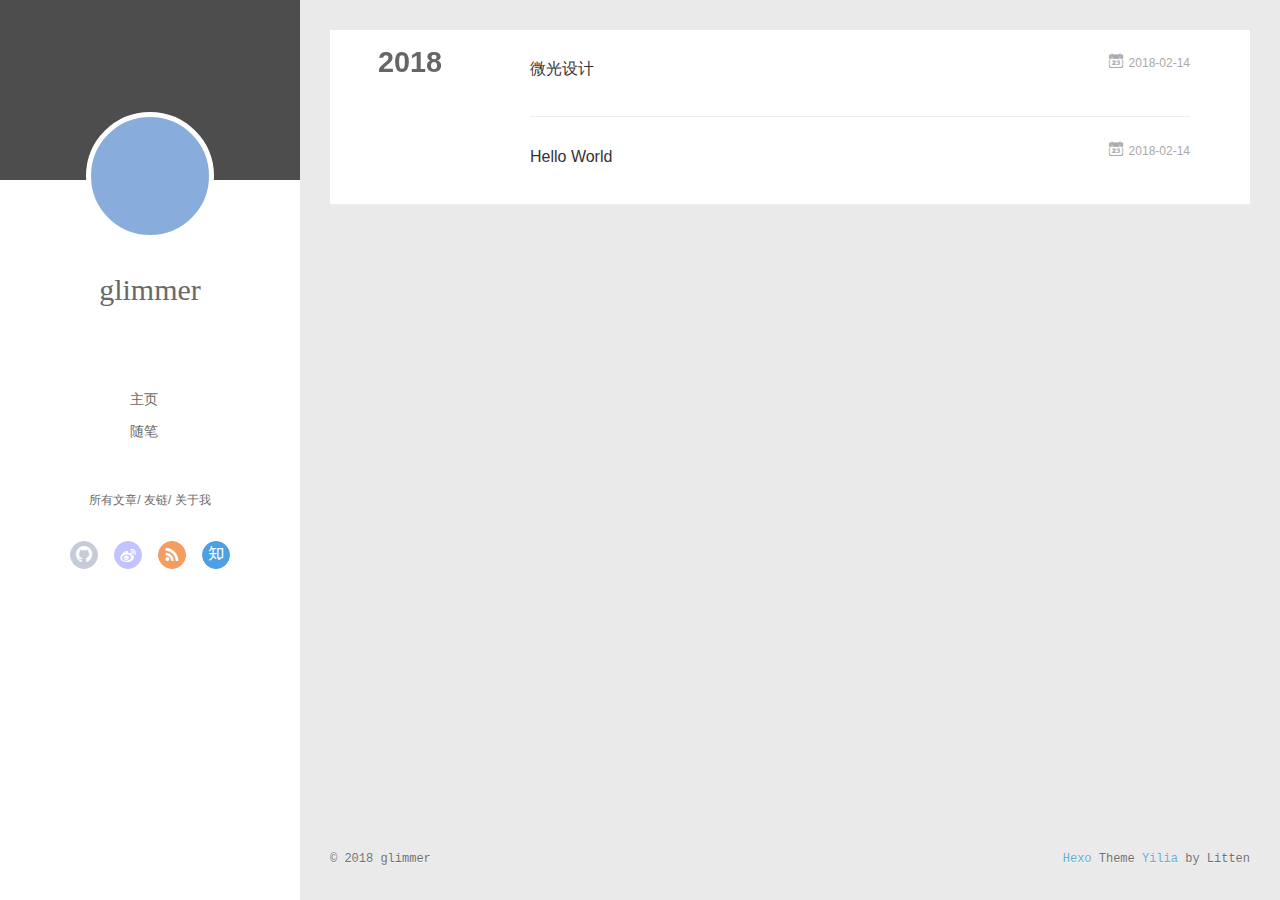
==== commit 622526dc: "Site updated: 2018-02-21 17:45:28" ====
--- a/archives/index.html
+++ b/archives/index.html
@@ -6,16 +6,16 @@
   <meta name="renderer" content="webkit">
   <meta http-equiv="X-UA-Compatible" content="IE=edge" >
   <link rel="dns-prefetch" href="http://yoursite.com">
-  <title>Archives | Hexo</title>
+  <title>Archives | 微光设计</title>
   <meta name="viewport" content="width=device-width, initial-scale=1, maximum-scale=1">
   <meta property="og:type" content="website">
-<meta property="og:title" content="Hexo">
+<meta property="og:title" content="微光设计">
 <meta property="og:url" content="http://yoursite.com/archives/index.html">
-<meta property="og:site_name" content="Hexo">
+<meta property="og:site_name" content="微光设计">
 <meta name="twitter:card" content="summary">
-<meta name="twitter:title" content="Hexo">
-  
-    <link rel="alternative" href="/atom.xml" title="Hexo" type="application/atom+xml">
+<meta name="twitter:title" content="微光设计">
+  
+    <link rel="alternative" href="/atom.xml" title="微光设计" type="application/atom+xml">
   
   
     <link rel="icon" href="/favicon.png">
@@ -45,7 +45,7 @@
 			<img src="" class="js-avatar">
 		</a>
 		<hgroup>
-		  <h1 class="header-author"><a href="/">John Doe</a></h1>
+		  <h1 class="header-author"><a href="/">glimmer</a></h1>
 		</hgroup>
 		
 
@@ -103,7 +103,7 @@
 				<img src="" class="js-avatar">
 			</div>
 			<hgroup>
-			  <h1 class="header-author js-header-author">John Doe</h1>
+			  <h1 class="header-author js-header-author">glimmer</h1>
 			</hgroup>
 			
 			
@@ -228,7 +228,7 @@
   <div class="outer">
     <div id="footer-info">
     	<div class="footer-left">
-    		&copy; 2018 John Doe
+    		&copy; 2018 glimmer
     	</div>
       	<div class="footer-right">
       		<a href="http://hexo.io/" target="_blank">Hexo</a>  Theme <a href="https://github.com/litten/hexo-theme-yilia" target="_blank">Yilia</a> by Litten
